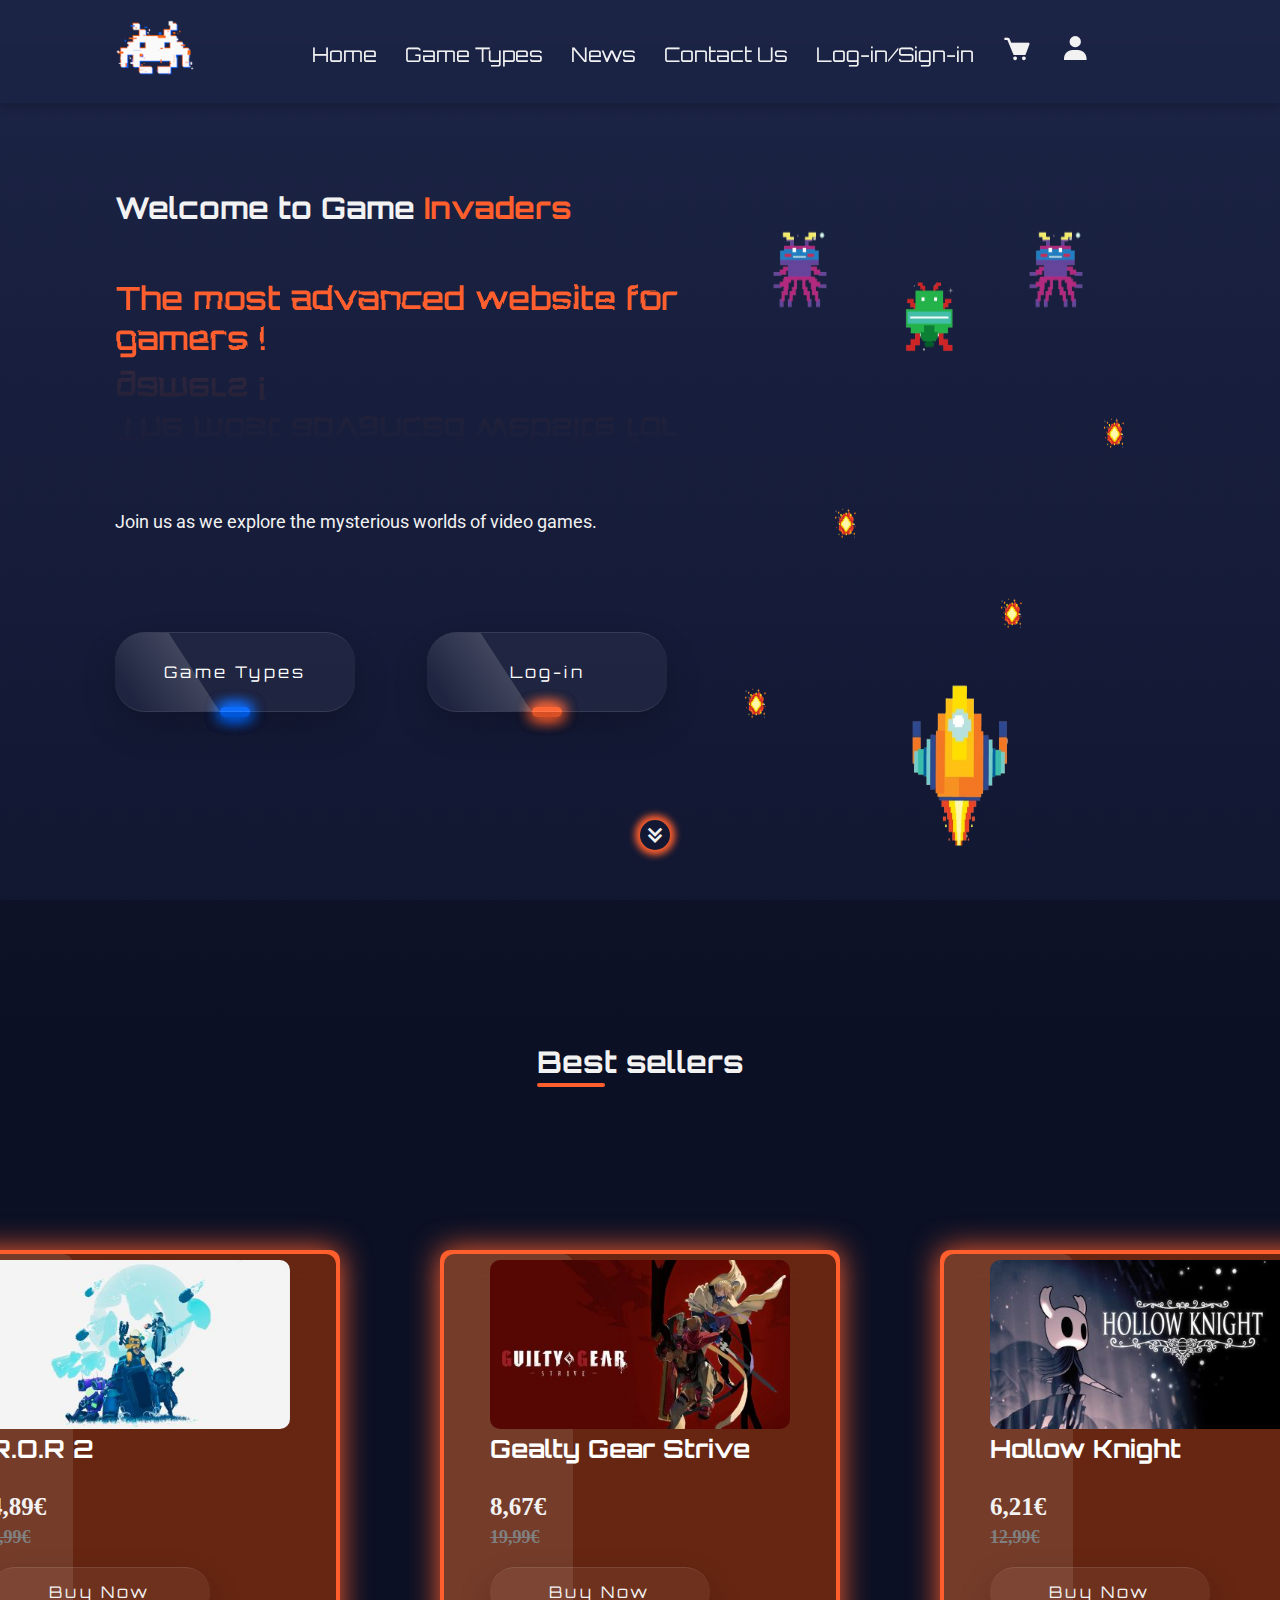
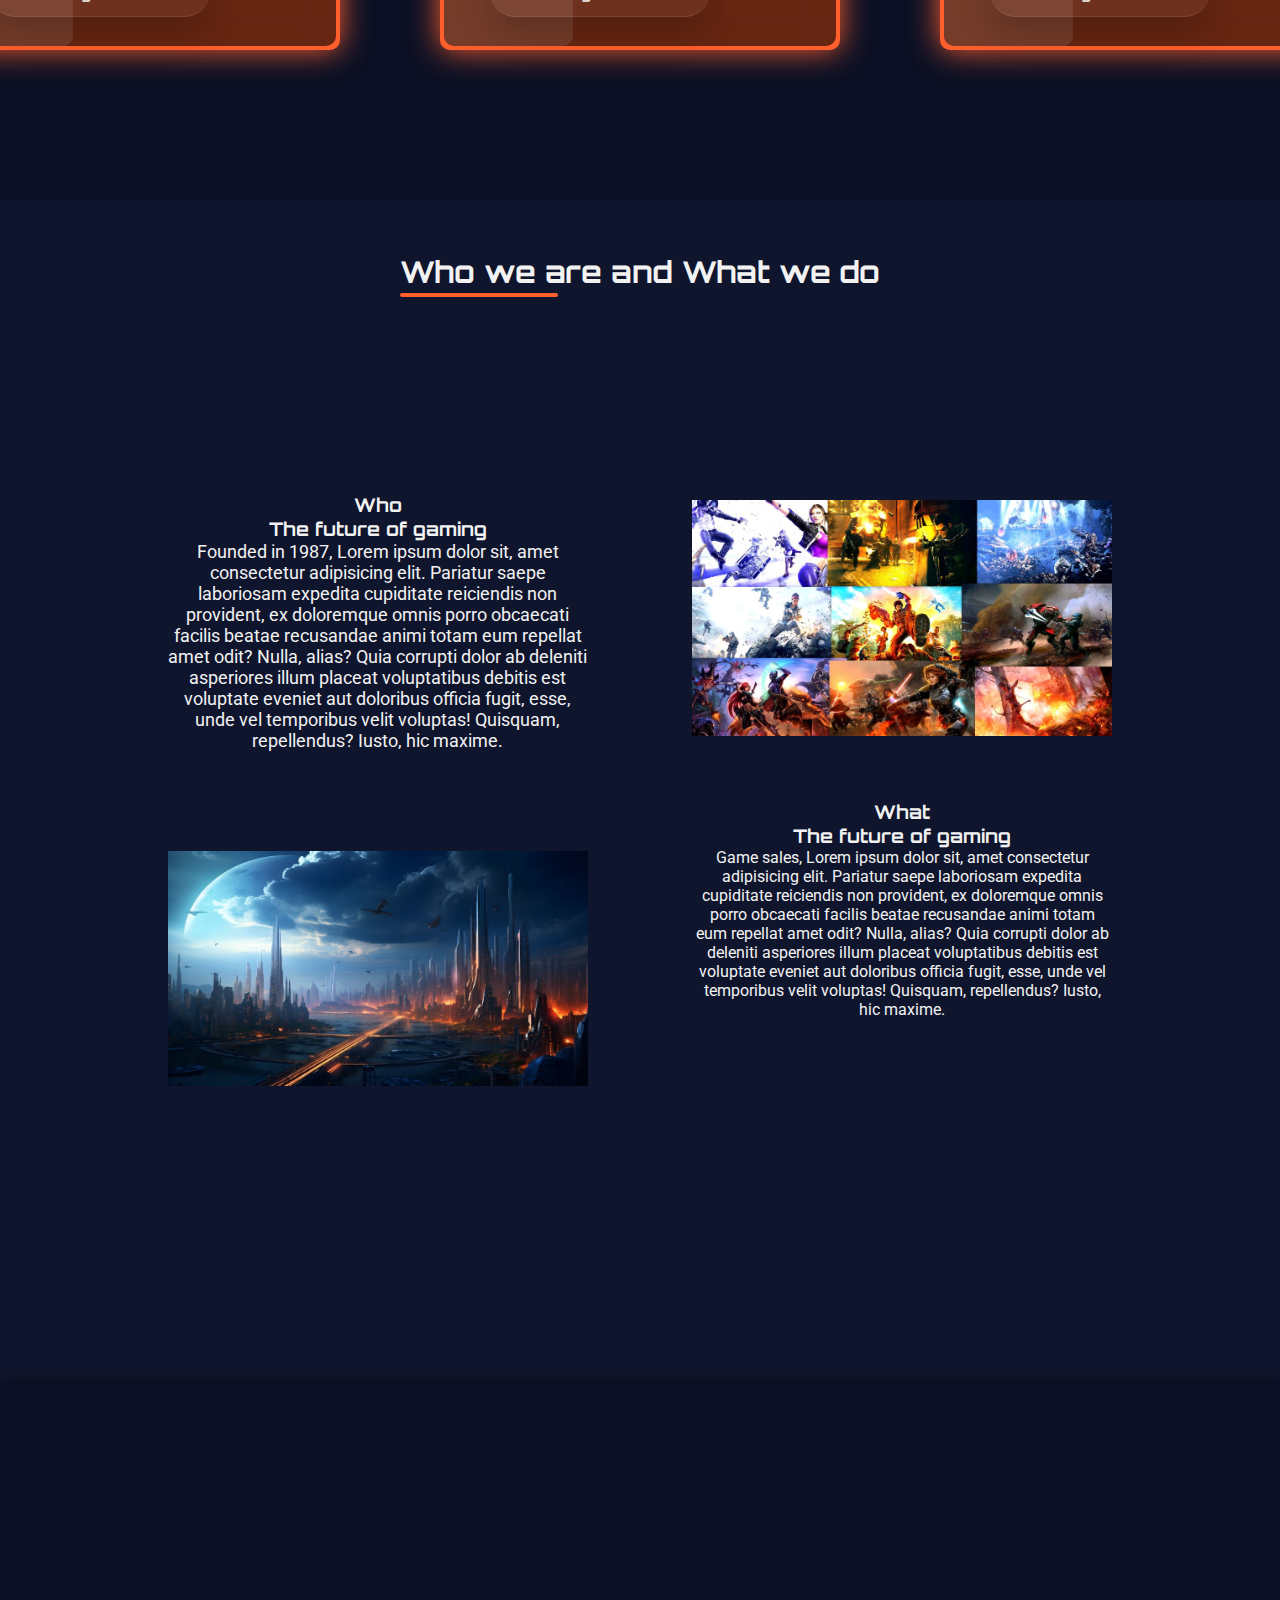
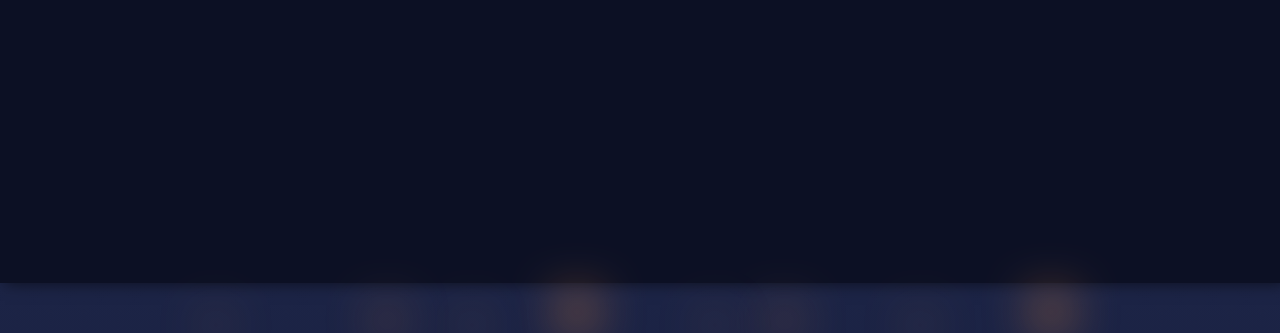
==== site/index.html @ ebffb06f "Merge pull request #11 from Starloulouwars/dev-quali" ====
<!DOCTYPE html>
<html lang="en">

<head>
    <meta charset="UTF-8">
    <meta name="viewport" content="width=device-width, initial-scale=1.0">
    <!-- ICONS -->
    <link href='https://unpkg.com/boxicons@2.1.4/css/boxicons.min.css' rel='stylesheet'>
    <!-- CSS -->
    <link rel="stylesheet" href="CSS/style.css">
    <title>Game Invaders | Home</title>
</head>

<body>
    <!-- HEADER -->
    <header>
        <a href="#" class="logo"><img src="CSS/Images/Index/Logo_GameInvaders-sm.png" alt=""></a>

        <nav class="navbar">
            <div class="nav-links" id="navLinks">
                <i class="bx bx-x" onclick="HideMenu()"></i>
                <ul>
                    <li><a href="index.html">Home</a></li>
                    <li><a href="gametype.html">Game Types</a></li>
                    <li><a href="#">News</a></li>
                    <li><a href="#">Contact Us</a></li>
                    <li><a href="#">Log-in/Sign-in</a></li>
                    <li><i class='bx bxs-cart'></i></li>
                    <li><i class='bx bxs-user'></i></li>
                </ul>
            </div>
            <i class='bx bx-menu' onclick="ShowMenu()"></i>
        </nav>
    </header>

    <!------Javascript for MENU------>
    <script>
        var navLinks = document.getElementById("navLinks");

        function ShowMenu() {
            navLinks.style.right = "0";
        }
        function HideMenu() {
            navLinks.style.right = "-200px";
        }
    </script>
    <!-- MAIN -->
    <main>
        <!-- Home -->
        <section class="home">
            <div class="left">
                <h1>Welcome to Game <span>Invaders</span></h1>
                <div class="text-animate">
                    <h2>The most advanced website for gamers !</h2>
                </div>
                <svg>
                    <filter id="fire">
                        <feTurbulence id="turbulence" baseFrequency="0.1 0.1" numOctaves="2" seed="3">
                            <animate attributeName="baseFrequency" dur="20s" values="0.025 0.025;0.03 0.05"
                                repeatCount="indefinite" />
                        </feTurbulence>
                        <feDisplacementMap in="SourceGraphic" scale="3" />
                    </filter>
                </svg>
                <p>Join us as we explore the mysterious worlds of video games.</p>

                <div class="btn-container">
                    <div class="btn"><a href="gametype.html">Game Types</a></div>
                    <div class="btn"><a href="login.html">Log-in</a></div>
                </div>
            </div>

            <div class="right">
                    <img class="Invaders" src="CSS/Images/Dev/MonstreViolet.png" alt="">
                    <img class="Invaders" src="CSS/Images/Dev/MonstreGreen.png" alt="">
                    <img class="Invaders" src="CSS/Images/Dev/MonstreViolet.png" alt="">
                    <img class="Bullets" src="CSS/Images/Dev/BulletsOrange.png" alt="">
                    <img class="Bullets" src="CSS/Images/Dev/BulletsOrange.png" alt="">
                    <img class="Bullets" src="CSS/Images/Dev/BulletsOrange.png" alt="">
                    <img class="Bullets" src="CSS/Images/Dev/BulletsOrange.png" alt="">
                    <img class="SpaceShip" src="CSS/Images/Dev/SpaceShipYellow.png" alt="">
            </div>
            <div class="scroll">
                <a href="#BestSellers" class="scroll-btn"><i class='bx bx-chevrons-down'></i></a>
            </div>
        </section>

        <!-- Trends -->
        <div id="BestSellers"></div>
        <section class="trends">
            <h2>Best sellers</h2>
            <div class="container">
                <!-- 1 box -->
                <div class="box">
                    <span></span>
                    <div class="content">
                        <img src="CSS/Images/Index/sm-ROR2.jpg" alt="Image de promotion du jeu 'Risk of Rain 2'">
                        <h3>R.O.R 2</h3>
                        <ul>
                            <li>4,89€</li>
                            <li>9,99€</li>
                        </ul>
                        <a href="" class="btn">Buy Now</a>
                    </div>
                </div>
                <!-- 2 box -->
                <div class="box">
                    <span></span>
                    <div class="content">
                        <img src="CSS/Images/Index/sm-GGStrive.jpg" alt="Image de promotion du jeu 'Gealty Gear Strive'">
                        <h3>Gealty Gear Strive</h3>
                        <ul>
                            <li>8,67€</li>
                            <li>19,99€</li>
                        </ul>
                        <a href="" class="btn">Buy Now</a>
                    </div>
                </div>
                <!-- 3 box -->
                <div class="box">
                    <span></span>
                    <div class="content">
                        <img src="CSS/Images/Index/sm-HKnight.jpg" alt="Image de promotion du jeu 'Hollow Knight'">
                        <h3>Hollow Knight</h3>
                        <ul>
                            <li>6,21€</li>
                            <li>12,99€</li>
                        </ul>
                        <a href="" class="btn">Buy Now</a>
                    </div>
                </div>
            </div>
        </section>

        <!-- About -->
        <section class="About">
            <h2>Who we are and What we do</h2>
            <div class="left">
                <div class="container">
                    <h3>Who</h3>
                    <h3>The future of gaming</h3>
                    <p>Founded in 1987, Lorem ipsum dolor sit, amet consectetur adipisicing elit. Pariatur saepe
                        laboriosam expedita cupiditate reiciendis non provident, ex doloremque omnis porro obcaecati
                        facilis beatae recusandae animi totam eum repellat amet odit?
                        Nulla, alias? Quia corrupti dolor ab deleniti asperiores illum placeat voluptatibus debitis est
                        voluptate eveniet aut doloribus officia fugit, esse, unde vel temporibus velit voluptas!
                        Quisquam, repellendus? Iusto, hic maxime.</p>
                    <img src="CSS/Images/Index/md-who.jpg" alt="Collage d'images de jeux d'actions">
                </div>
            </div>
            <div class="right">
                <div class="container">
                    <img src="CSS/Images/Index/md-what.jpg" alt="Image d'une ville futuriste">
                    <h3>What</h3>
                    <h3>The future of gaming</h3>
                    <p>Game sales, Lorem ipsum dolor sit, amet consectetur adipisicing elit. Pariatur saepe laboriosam
                        expedita cupiditate reiciendis non provident, ex doloremque omnis porro obcaecati facilis beatae
                        recusandae animi totam eum repellat amet odit?
                        Nulla, alias? Quia corrupti dolor ab deleniti asperiores illum placeat voluptatibus debitis est
                        voluptate eveniet aut doloribus officia fugit, esse, unde vel temporibus velit voluptas!
                        Quisquam, repellendus? Iusto, hic maxime.</p>
                    <img src="" alt="">
                </div>
            </div>
        </section>

    </main>

    <!-- FOOTER -->
    <footer>
        <img class="Bullets" src="CSS/Images/Dev/BulletsOrange.png" alt="">
        <img class="Bullets" src="CSS/Images/Dev/BulletsOrange.png" alt="">
        <img class="Bullets" src="CSS/Images/Dev/BulletsOrange.png" alt="">
        <img class="Bullets" src="CSS/Images/Dev/BulletsOrange.png" alt="">
        <img class="Bullets" src="CSS/Images/Dev/BulletsOrange.png" alt="">
        <img class="Bullets" src="CSS/Images/Dev/BulletsOrange.png" alt="">
        <img class="Bullets" src="CSS/Images/Dev/BulletsOrange.png" alt="">
        <img class="Bullets" src="CSS/Images/Dev/BulletsOrange.png" alt="">
    </footer>

</body>

</html>
---- site/CSS/style.css ----
/* FONT */
/* Orbitron (h1, h2, ...) */
@import url('https://fonts.googleapis.com/css2?family=Orbitron:wght@400;500;600;700;800;900&display=swap');
/* Roboto (used for the rest of text) */
@import url('https://fonts.googleapis.com/css2?family=Roboto:wght@100;300;400;500;700;900&display=swap');

/* ROOT */
:root {
    /* Color Definitions */
    --color-background: linear-gradient(#1c2446, #10152e 30%);
    --color-black: #222222;
    --color-white: #F2F2F2;
    --color-gray: #808080;
    --color-orange: #ff5f2d;
    --color-blue: #0066ff;
    /*#4A5DBF*/
    --color-purple: #7a6ff0;
    /*17caac*/
    /* Font-size Definitions */
    --font-size-logo: 30px;
    --font-size-menu: 20px;
    --font-size-h1: 30px;
    --font-size-h2: 25px;
    --font-size-text: 18px;
}

/* SET UP CONSTANTS */
* {
    margin: 0;
    padding: 0;
    box-sizing: border-box;
    text-decoration: none;
    scroll-behavior: smooth;
}

p {
    font-family: 'Roboto', sans-serif;
}

h1,
h2,
h3,
h4,
h5,
h6,
a {
    font-family: 'Orbitron', sans-serif;
}

/* BODY */
body {
    background: var(--color-background);
    color: var(--color-white);
}

/* HEADER */
header {
    position: fixed;
    display: flex;
    justify-content: space-between;
    align-items: center;
    top: 0;
    left: 0;
    width: 100%;
    padding: .5rem 9%;
    background: transparent;
    box-shadow: 0 5px 7px rgba(0, 0, 0, 0.15);
    backdrop-filter: blur(15px);
    z-index: 100;
}

.logo {
    font-size: var(--font-size-logo);
    color: var(--color-white);
}

.logo img {
    width: 80px;
}

.navbar {
    display: flex;
    padding: 2% 6%;
    justify-content: space-between;
    align-items: center;
}

.nav-links {
    flex: 1;
    text-align: right;
}

.nav-links ul li {
    list-style: none;
    display: inline-block;
    padding: 0 12px;
    position: relative;
}

.nav-links ul li a {
    color: var(--color-white);
    text-decoration: none;
    font-size: var(--font-size-menu);
}

.nav-links ul li::after {
    content: '';
    width: 0%;
    height: 2px;
    border-radius: 2px;
    background: var(--color-orange);
    display: block;
    margin: auto;
    transition: 0.2s;
}

.nav-links ul li:hover::after {
    width: 100%;
}

.navbar .bx {
    font-size: var(--font-size-logo);
}

.navbar .bx-menu,
.bx-x {
    display: none;
}

/* MAIN */
/* Section Home */
section {
    min-height: 100vh;
    padding: 10rem 9% 2rem;
}

.home {
    display: flex;
    align-items: center;
    padding: 0 9%;
}

.home .scroll {
    position: absolute;
    bottom: 5rem;
    right: 50%;
}

.home .scroll .scroll-btn .bx {
    position: absolute;
    margin: auto;
    color: var(--color-white);
    font-size: var(--font-size-logo);
    animation: chevron 1.5s infinite ease-in-out;
    border-radius: 5rem;
    box-shadow: 0px 0px 7px 5px var(--color-orange);

}

@keyframes chevron {
    0% {
        transform: translateY(0);
        box-shadow: 0px 0px 7px 5px var(--color-orange);
    }

    50% {
        transform: translateY(-5px);
        box-shadow: 0px 0px 7px 5px var(--color-orange);
    }

    60% {
        transform: translateY(5px);
        box-shadow: 0px 0px 7px 5px var(--color-orange);
    }

    70% {
        transform: translateY(-2px);
        box-shadow: 0px 0px 7px 5px var(--color-blue);
    }

    80% {
        transform: translateY(5px);
        box-shadow: 0px 0px 7px 5px var(--color-blue);
    }

    70% {
        transform: translateY(0);
        box-shadow: 0px 0px 7px 5px var(--color-orange);
    }
}

/* Left */
.left {
    max-width: 50%;
}

.left h1 {
    font-size: var(--font-size-h1);
    font-weight: 700;
    line-height: 1.3;
}

.left h1 span {
    color: var(--color-orange);
}

.left .text-animate {
    position: relative;
    width: 2rem;
    filter: url(#fire);
}

.left .text-animate h2 {
    margin-top: 50px;
    position: relative;
    width: 600px;
    color: var(--color-orange);
    font-weight: 600;
    font-size: 2rem;
    -webkit-box-reflect: below 12px linear-gradient(transparent, rgba(0, 0, 0, 0.103));
    text-shadow: 0 0 10px var(--color-orange),
        0 0 40px var(--color-background);
}

.left p {
    font-size: var(--font-size-text);
    margin-bottom: 100px;
}

.btn-container {
    position: relative;
    display: flex;
    justify-content: space-between;
    width: 34.5rem;
    height: 5rem;
}

.btn-container .btn {
    position: relative;
    display: inline-flex;
    justify-content: center;
    align-items: center;
    width: 15rem;
    height: 100%;
}

.btn-container .btn a {
    position: absolute;
    top: 0;
    left: 0;
    width: 100%;
    height: 100%;
    display: flex;
    justify-content: center;
    align-items: center;
    background: rgba(255, 255, 255, 0.05);
    box-shadow: 0 15px 35px rgba(0, 0, 0, 0.2);
    border-top: 1px solid rgba(255, 255, 255, 0.1);
    border-bottom: 1px solid rgba(255, 255, 255, 0.1);
    border-radius: 30px;
    color: white;
    font-weight: 400;
    letter-spacing: .2rem;
    text-decoration: none;
    overflow: hidden;
    transition: .3s;
    z-index: 1;
}

.btn-container .btn a::before {
    content: '';
    position: absolute;
    top: 0;
    left: 0;
    width: 33%;
    height: 100%;
    background: linear-gradient(to left, rgba(255, 255, 255, 0.15), transparent);
    transform: skewX(33deg) translateX(0);
    transition: 0.3s;
}

.btn-container .btn:hover a::before {
    transform: skewX(45deg) translateX(190%);
}

.btn-container .btn::before {
    content: '';
    position: absolute;
    left: 50%;
    transform: translateX(-50%);
    bottom: -5px;
    width: 30px;
    height: 10px;
    border-radius: 10px;
    transition: .3s;
    transition-delay: 0s;
}

.btn-container .btn:hover::before {
    bottom: 0;
    height: 100%;
    width: 100%;
    border-radius: 30px;
    transition-delay: .1s;
}

.btn-container .btn:hover::after {
    top: 0;
    height: 50%;
    width: 80%;
    border-radius: 30px;
}

.btn-container .btn:nth-child(1)::before,
.btn-container .btn:nth-child(1)::after {
    background: var(--color-blue);
    box-shadow: 0 0 15px var(--color-blue),
        0 0 15px var(--color-blue),
        0 0 15px var(--color-blue),
        0 0 15px var(--color-blue);
}

.btn-container .btn:nth-child(2)::before,
.btn-container .btn:nth-child(2)::after {
    background: var(--color-orange);
    box-shadow: 0 0 15px var(--color-orange),
        0 0 15px var(--color-orange),
        0 0 15px var(--color-orange),
        0 0 15px var(--color-orange);
}

/* Right */
.right {
    max-width: 50%;
}

.right .SpaceShip {
    position: absolute;
    right: 20%;
    bottom: 5%;
    width: 10%;
    height: 25%;
}

.right:hover .SpaceShip {
    animation: SpaceShip 6s infinite ease;
}

@keyframes SpaceShip {
    0% {
        transform: translateX(0);
    }

    33% {
        transform: translateX(-150px);
    }

    70% {
        transform: translateX(150px);
    }

    100% {
        transform: translateX(0px);
    }
}

.right .Invaders {
    position: absolute;
    right: 13%;
    bottom: 65%;
    width: 5%;
    height: 10%;
}

.right .Invaders:nth-child(1) {
    right: 35%;
}

.right .Invaders:nth-child(2) {
    right: 25%;
    top: 30%;
}

.right .Invaders:nth-child(3) {
    right: 15%;
}

.right:hover .Invaders:nth-child(1) {
    animation: Invaders1 4s infinite ease-in-out;
}

.right:hover .Invaders:nth-child(2) {
    animation: Invaders2 3s infinite ease-in-out;
}

.right:hover .Invaders:nth-child(3) {
    animation: Invaders3 5s infinite ease-in-out;
}

@keyframes Invaders1 {
    0% {
        transform: translateY(0);
    }

    50% {
        transform: translateY(-50px);
    }

    100% {
        transform: translateY(0);
    }
}

@keyframes Invaders2 {
    0% {
        transform: translateY(0);
    }

    50% {
        transform: translateY(-60px);
    }

    100% {
        transform: translateY(0);
    }
}

@keyframes Invaders3 {
    0% {
        transform: translateY(0);
    }

    50% {
        transform: translateY(-50px);
    }

    100% {
        transform: translateY(0);
    }
}

.right .Bullets {
    position: absolute;
    width: 2%;
    height: 4%;
}

.right .Bullets:nth-child(4) {
    right: 12%;
    bottom: 50%;
}

.right .Bullets:nth-child(5) {
    right: 20%;
    bottom: 30%;
}

.right .Bullets:nth-child(6) {
    right: 33%;
    bottom: 40%;
}

.right .Bullets:nth-child(7) {
    right: 40%;
    bottom: 20%;
}

.right:hover .Bullets:nth-child(4) {
    animation: Bullets1 2s infinite linear;
}

.right:hover .Bullets:nth-child(5) {
    animation: Bullets2 3s infinite linear;
}

.right:hover .Bullets:nth-child(6) {
    animation: Bullets3 4s infinite linear;
}

.right:hover .Bullets:nth-child(7) {
    animation: Bullets4 2s infinite linear;
}


@keyframes Bullets1 {
    0% {
        transform: translateY(0);
    }

    100% {
        transform: translateY(-400px);
    }
}

@keyframes Bullets2 {
    0% {
        transform: translateY(0);
    }

    100% {
        transform: translateY(-700px);
    }
}

@keyframes Bullets3 {
    0% {
        transform: translateY(0);
    }

    100% {
        transform: translateY(-550px);
    }
}

@keyframes Bullets4 {
    0% {
        transform: translateY(0);
    }

    100% {
        transform: translateY(-700px);
    }
}

/* Section Trends */
.trends {
    padding: 0 9%;
    display: flex;
    align-items: center;
    justify-content: center;
    background-color: rgba(0, 0, 0, 0.2);
    min-height: 100vh;
}

.trends h2 {
    position: absolute;
    bottom: -180px;
    font-size: var(--font-size-h1);
}

.trends h2::before {
    content: '';
    position: absolute;
    margin-top: 40px;
    background-color: var(--color-orange);
    border-radius: 10px;
    height: 4px;
    width: 33%;
}

.trends .container {
    position: relative;
    display: flex;
    justify-content: center;
    margin-top: 200px;
}

.trends .container .box {
    position: relative;
    display: flex;
    justify-content: center;
    align-items: center;
    height: 400px;
    padding: 0 50px;
    margin: 0 50px;
    color: white;
    border-radius: 10px;
}

.trends .container .box::before {
    content: '';
    position: absolute;
    top: 0;
    left: 0;
    width: 100%;
    height: 100%;
    border-radius: 10px;
    background: var(--color-orange);
}

.trends .container .box::after {
    content: '';
    position: absolute;
    top: 0;
    left: 0;
    width: 100%;
    height: 100%;
    border-radius: 10px;
    background: var(--color-orange);
    filter: blur(15px);
}

.trends .container .box span {
    position: absolute;
    top: 4px;
    left: 4px;
    right: 4px;
    bottom: 4px;
    border-radius: 10px;
    background: rgba(0, 0, 0, 0.6);
    z-index: 2;
}

.trends .container .box span::before {
    content: '';
    position: absolute;
    top: 0;
    left: 0;
    width: 33%;
    height: 100%;
    border-radius: 10px;
    background: rgba(255, 255, 255, 0.1);
    pointer-events: none;
}

.trends .container .box .content {
    height: 100%;
    position: relative;
    z-index: 10;
}

.trends .container .box .content img {
    margin-top: 10px;
    width: 300px;
    border-radius: 10px;
}

.trends .container .box .content h3 {
    font-size: var(--font-size-h2);
    color: white;
    margin-bottom: 10px;
}

.trends .container .box .content ul {
    margin-top: 33px;
    margin-bottom: 50px;
}

.trends .container .box .content ul li {
    font-size: var(--font-size-h2);
    color: var(--color-white);
    font-weight: 800;
    margin-bottom: 10px;
    line-height: 20px;
    list-style: none;
}

.trends .container .box .content ul li:nth-child(2) {
    color: var(--color-gray);
    text-decoration: line-through;
    font-size: var(--font-size-text);
}

.trends .container .box .content a {
    position: absolute;
    bottom: 33px;
    display: flex;
    align-items: center;
    justify-content: center;
    height: 50px;
    width: 220px;
    background: rgba(255, 255, 255, 0.05);
    box-shadow: 0 15px 35px rgba(0, 0, 0, 0.2);
    border-top: 1px solid rgba(255, 255, 255, 0.1);
    border-bottom: 1px solid rgba(255, 255, 255, 0.1);
    border-radius: 30px;
    color: var(--color-white);
    font-weight: 400;
    letter-spacing: .2rem;
    text-decoration: none;
    transition: .3s;
    z-index: 1;
}

.trends .container .box .content a:hover {
    background: var(--color-blue);
    box-shadow: 0 15px 35px rgba(0, 0, 0, 0.2);
    border-top: 1px solid rgba(255, 255, 255, 0);
    border-bottom: 1px solid rgba(255, 255, 255, 0);
    color: white;
}

/* Section About */
.About {
    padding: 0 9%;
    display: flex;
    align-items: center;
    justify-content: center;
    min-height: 100vh;
}

.About h2 {
    position: absolute;
    bottom: -110%;
    font-size: var(--font-size-h1);

}

.About h2::before {
    content: '';
    position: absolute;
    margin-top: 40px;
    background-color: var(--color-orange);
    border-radius: 10px;
    height: 4px;
    width: 33%;
}

.About .left {
    max-width: 50%;
    text-align: center;
}

.About .left .container {
    margin: auto;
    width: 80%;
}

.About .left .container img {
    width: 100%;
}

.About .right {
    max-width: 50%;
    text-align: center;
}

.About .right .container {
    margin: auto;
    width: 80%;
}

.About .right .container img {
    width: 100%;
    margin-top: 300px;
    margin-bottom: 60px;
}

/*  ==============================================================================================================
    ==============================================================================================================
    ==============================================================================================================
*/
/* Contact Us */
/* Login */
/* Création du fond d'écran */
.login {
    display: flex;
    justify-content: center;
    align-items: center;
    min-height: 100vh;
    background: var(--color-background);
    z-index: 0;
}

.login .color {
    filter: blur(10px);
    position: fixed;
}

.login .color:nth-child(1) {
    top: -350px;
    width: 600px;
    height: 600px;
    background: var(--color-orange);
}

.login .color:nth-child(2) {
    bottom: -150px;
    left: 100px;
    width: 500px;
    height: 500px;
    background: var(--color-orange);
}

.login .color:nth-child(3) {
    bottom: 200px;
    right: 100px;
    width: 300px;
    height: 300px;
    background: var(--color-blue);
}

/*Création de la boite qui contient le formulaire*/
.login .box {
    position: relative;
    z-index: 2;
}

.login .container {
    position: relative;
    width: 400px;
    min-height: 400px;
    background: rgba(255, 255, 255, .05);
    border-radius: 10px;
    display: flex;
    justify-content: center;
    align-items: center;
    backdrop-filter: blur(20px);
    box-shadow: 0 25px 45px rgba(0, 0, 0, 0.1);
    border: 1px solid rgba(255, 255, 255, 0.5);
    border-right: 1px solid 50% rgba(255, 255, 255, 0.2);
    border-left: 1px solid 50% rgba(255, 255, 255, 0.2);
    border-bottom: 2px solid rgba(255, 255, 255, 0.2);
}

/*Création du formulaire LOGIN*/
.login .log {
    position: relative;
    width: 100%;
    height: 100%;
    padding: 40px;
}

.login .log h2 {
    color: white;
    font-size: 30px;
    margin-bottom: 40px;
    letter-spacing: 1px;
}

.login .log h2::before {
    content: '';
    position: absolute;
    margin-top: 40px;
    background-color: var(--color-orange);
    height: 4px;
    width: 50px;
}

.login .log .inputBox {
    width: 100%;
    margin-top: 20px;
}

.login .log .inputBox input {
    width: 100%;
    border: none;
    outline: none;
    padding: 10px 20px;
    border-radius: 35px;
    color: white;
    background-color: rgba(255, 255, 255, 0.3);
    border: 1px solid rgba(255, 255, 255, 0.5);
    border-right: 1px solid 50% rgba(255, 255, 255, 0.2);
    border-left: 1px solid 50% rgba(255, 255, 255, 0.2);
    border-bottom: 1px solid rgba(255, 255, 255, 0.2);
}

.login .log .inputBox input::placeholder {
    color: white;
}

.login .log .inputBox:nth-child(3) input {
    width: 50%;
    margin-left: 20%;
    font-weight: bold;
    margin-bottom: 20px;
    font-size: 16px;
    cursor: pointer;
    transition: .2s;
}

.login .log .inputBox:nth-child(3) input:hover {
    border: 1px solid rgb(0, 200, 100);
    background-color: rgb(0, 200, 100);
    box-shadow: 0 0 5px rgb(0, 200, 50),
        0 0 10px rgb(0, 65, 102)
}

.login .log .forget {
    padding-top: 10px;
    font-size: 14px;
    color: rgba(255, 255, 255, 0.7);
}

.login .log .forget a {
    text-decoration: underline;
    color: var(--color-orange);
    font-weight: bold;
    transition: .2s;
}

.login .log .forget a:hover {
    color: rgb(0, 200, 100);
}

/*Création du formulaire SIGN IN*/
.sign {
    position: relative;
    width: 100%;
    height: 100%;
    padding: 40px;
}

.sign h2 {
    color: white;
    font-size: 30px;
    margin-bottom: 40px;
    letter-spacing: 1px;
}

.sign h2::before {
    content: '';
    position: absolute;
    margin-top: 40px;
    background-color: var(--color-orange);
    height: 4px;
    width: 50px;
}

.sign h3 {
    color: rgb(255, 255, 255);
    font-size: 30px;
    margin-bottom: 40px;
    letter-spacing: 1px;
}

.sign h3::before {
    content: '';
    position: absolute;
    margin-top: 40px;
    background-color: var(--color-orange);
    height: 4px;
    width: 50px;
}

.sign .inputBox {
    width: 100%;
    margin-top: 20px;
}

.sign .inputBox input {
    width: 100%;
    border: none;
    outline: none;
    padding: 10px 20px;
    border-radius: 35px;
    color: white;
    background-color: rgba(255, 255, 255, 0.3);
    border: 1px solid rgba(255, 255, 255, 0.5);
    border-right: 1px solid 50% rgba(255, 255, 255, 0.2);
    border-left: 1px solid 50% rgba(255, 255, 255, 0.2);
    border-bottom: 1px solid rgba(255, 255, 255, 0.2);
}

.sign .inputBox input::placeholder {
    color: white;
}

.sign .inputBox:nth-child(3) input {
    margin-bottom: 40px;
}

.sign .inputBox:nth-child(7) input {
    width: 50%;
    margin-left: 20%;
    font-weight: bold;
    margin-bottom: 20px;
    font-size: 16px;
    cursor: pointer;
    transition: 0.2s;
}

.sign .inputBox:nth-child(7) input:hover {
    border: 1px solid rgb(0, 200, 200);
    background-color: rgb(0, 200, 100);
    box-shadow: 0 0 5px rgb(0, 200, 50),
        0 0 10px rgb(0, 65, 102)
}

.sign .forget {
    padding-top: 10px;
    font-size: 14px;
    color: rgba(0, 0, 0, 0.7);
}

.sign .forget a {
    text-decoration: underline;
    color: white;
    font-weight: bold;
    transition: 0.2s;
}

.sign .forget a:hover {
    color: black;
}

.sign .checkBox p {
    padding-top: 10px;
    font-size: 14px;
    color: rgba(255, 255, 255, 0.7);
}

.sign .checkBox p input {
    margin-right: 10px;
}

/*Animations*/
.flottant-1 {
    position: absolute;
}

.flottant-1 .cube:nth-child(1) {
    position: relative;
    width: 100px;
    height: 100px;
    bottom: 130px;
    left: 250px;
    background: rgba(255, 255, 255, 0.1);
    border-radius: 10px;
    backdrop-filter: blur(10px);
    box-shadow: 0 25px 45px rgba(0, 0, 0, 0.1);
    border: 1px solid rgba(255, 255, 255, 0.5);
    border-right: 1px solid 50% rgba(255, 255, 255, 0.2);
    border-left: 1px solid 50% rgba(255, 255, 255, 0.2);
    border-bottom: 1px solid rgba(255, 255, 255, 0.2);
    animation: cube1 5s ease-in-out infinite;
    z-index: 3;
}

.flottant-1 .cube:nth-child(2) {
    position: relative;
    width: 200px;
    height: 200px;
    top: 100px;
    right: 200px;
    background: rgba(255, 255, 255, 0.1);
    border-radius: 10px;
    backdrop-filter: blur(10px);
    box-shadow: 0 25px 45px rgba(0, 0, 0, 0.1);
    border: 1px solid rgba(255, 255, 255, 0.5);
    border-right: 1px solid 50% rgba(255, 255, 255, 0.2);
    border-left: 1px solid 50% rgba(255, 255, 255, 0.2);
    border-bottom: 1px solid rgba(255, 255, 255, 0.2);
    animation: cube2 10s ease-in-out infinite;
    z-index: 1;
}

@keyframes cube1 {
    0% {
        transform: translateY(0px);
    }

    50% {
        transform: translateY(20px);
    }

    100% {
        transform: translateY(0px);
    }
}

@keyframes cube2 {
    0% {
        transform: translateY(0px);
    }

    50% {
        transform: translateY(100px);
    }

    100% {
        transform: translateY(0px);
    }
}

.flottant-2 {
    position: absolute;
}

.flottant-2 .cube:nth-child(1) {
    position: relative;
    width: 100px;
    height: 100px;
    bottom: 250px;
    left: 250px;
    background: rgba(255, 255, 255, 0.1);
    border-radius: 10px;
    backdrop-filter: blur(5px);
    box-shadow: 0 25px 45px rgba(0, 0, 0, 0.1);
    border: 1px solid rgba(255, 255, 255, 0.5);
    border-right: 1px solid 50% rgba(255, 255, 255, 0.2);
    border-left: 1px solid 50% rgba(255, 255, 255, 0.2);
    border-bottom: 1px solid rgba(255, 255, 255, 0.2);
    animation: cube3 5s ease-in-out infinite;
    z-index: 3;
}

.flottant-2 .cube:nth-child(2) {
    position: relative;
    width: 200px;
    height: 200px;
    top: 225px;
    right: 200px;
    background: rgba(255, 255, 255, 0.1);
    border-radius: 10px;
    backdrop-filter: blur(5px);
    box-shadow: 0 25px 45px rgba(0, 0, 0, 0.1);
    border: 1px solid rgba(255, 255, 255, 0.5);
    border-right: 1px solid 50% rgba(255, 255, 255, 0.2);
    border-left: 1px solid 50% rgba(255, 255, 255, 0.2);
    border-bottom: 1px solid rgba(255, 255, 255, 0.2);
    animation: cube4 8s ease-in-out infinite;
    z-index: 1;
    overflow: hidden;
}

@keyframes cube3 {
    0% {
        transform: translateY(0px);
    }

    50% {
        transform: translateY(50px);
    }

    100% {
        transform: translateY(0px);
    }
}

@keyframes cube4 {
    0% {
        transform: translateY(0px);
        overflow: hidden;
    }

    50% {
        transform: translateY(100px);
        overflow: hidden;
    }

    100% {
        transform: translateY(0px);
        overflow: hidden;
    }
}

/*Icons*/
.bx-left-arrow {
    position: relative;
    color: var(--color-white);
    display: flex;
    align-items: center;
    justify-content: center;
    padding: 35%;
    font-size: var(--font-size-logo);
    font-weight: 900;
}

.flottant-2 .cube:nth-child(1):hover {
    box-shadow: 0 12px 22px rgba(0, 0, 0, 0.5);
    transition: 0.5s;
}



/* FOOTER */
footer {
    position: relative;
    display: flex;
    justify-content: space-between;
    align-items: center;
    width: 100%;
    height: 500px;
    background: rgba(0, 0, 0, 0.2);
    box-shadow: 5px 0px 15px rgba(0, 0, 0, 0.6);
    backdrop-filter: blur(10px);
    z-index: 100;
}

footer .Bullets {
    position: absolute;
    z-index: 50;
    overflow: hidden;
    filter: blur(25px);
}

footer .Bullets:nth-child(1) {
    width: 50px;
    left: 80%;
    bottom: -50px;
    animation: BulletsFooter1 3s linear infinite;
}

@keyframes BulletsFooter1 {
    0% {
        transform: translateY(0);
    }

    100% {
        transform: translateY(-500px);
    }
}

footer .Bullets:nth-child(2) {
    width: 20px;
    left: 71%;
    bottom: -50px;
    animation: BulletsFooter2 6s linear infinite;
}

@keyframes BulletsFooter2 {
    0% {
        transform: translateY(0);
    }

    100% {
        transform: translateY(-500px);
    }
}

footer .Bullets:nth-child(3) {
    width: 30px;
    left: 60%;
    bottom: -50px;
    animation: BulletsFooter3 2s linear infinite;
}

@keyframes BulletsFooter3 {
    0% {
        transform: translateY(0);
    }

    100% {
        transform: translateY(-500px);
    }
}

footer .Bullets:nth-child(4) {
    width: 20px;
    left: 55%;
    bottom: -50px;
    animation: BulletsFooter4 8s linear infinite;
}

@keyframes BulletsFooter4 {
    0% {
        transform: translateY(0);
    }

    100% {
        transform: translateY(-500px);
    }
}

footer .Bullets:nth-child(5) {
    width: 50px;
    left: 43%;
    bottom: -50px;
    animation: BulletsFooter5 4s linear infinite;
}

@keyframes BulletsFooter5 {
    0% {
        transform: translateY(0);
    }

    100% {
        transform: translateY(-500px);
    }
}

footer .Bullets:nth-child(6) {
    width: 20px;
    left: 36%;
    bottom: -50px;
    animation: BulletsFooter6 9s linear infinite;
}

@keyframes BulletsFooter6 {
    0% {
        transform: translateY(0);
    }

    100% {
        transform: translateY(-500px);
    }
}

footer .Bullets:nth-child(7) {
    width: 30px;
    left: 29%;
    bottom: -50px;
    animation: BulletsFooter7 3s linear infinite;
}

@keyframes BulletsFooter7 {
    0% {
        transform: translateY(0);
    }

    100% {
        transform: translateY(-500px);
    }
}

footer .Bullets:nth-child(8) {
    width: 20px;
    left: 16%;
    bottom: -50px;
    animation: BulletsFooter8 5s linear infinite;
}

@keyframes BulletsFooter8 {
    0% {
        transform: translateY(0);
    }

    100% {
        transform: translateY(-500px);
    }
}


/* Section Categories */
.Categories {
    padding: 0 4%;
    display: flex;
    align-items: center;
    justify-content: center;
    background-color: rgba(0, 0, 0, 0.2);
    min-height: 100vh;
}

.Categories h2 {
    position: absolute;
    top: 200px;
    font-size: var(--font-size-h1);
}

.Categories h2::before {
    content: '';
    position: absolute;
    margin-top: 40px;
    background-color: var(--color-orange);
    border-radius: 10px;
    height: 4px;
    width: 33%;
}

.Categories .container {
    margin: 400px 0 200px 0;
    display: flex;
    justify-content: center;
    align-items: center;
    flex-wrap: wrap;
    position: relative;
}

.Categories .container .box {
    position: relative;
    display: flex;
    justify-content: center;
    align-items: center;
    height: 253px;
    width: 500px;
    margin: 30px 10px;
    border-radius: 10px;
}

.Categories .container .box:nth-child(1) {
    background-image: url(GameType/Action/BackgroundCombat.jpg);
    background-repeat: no-repeat;
    background-size: contain;
    bottom: 0;
    left: 0;
    right: 0;
}

.Categories .container .box:nth-child(2) {
    background-image: url(GameType/Arcade/BackgroundArcade.jpg);
    background-repeat: no-repeat;
    background-size: contain;
    bottom: 0;
    left: 0;
    right: 0;
}

.Categories .container .box:nth-child(3) {
    background-image: url(GameType/Aventure/BackgroundAventure.jpg);
    background-repeat: no-repeat;
    background-size: contain;
    bottom: 0;
    left: 0;
    right: 0;
}

.Categories .container .box:nth-child(4) {
    background-image: url(GameType/Combat/BackgroundCombat.jpg);
    background-repeat: no-repeat;
    background-size: contain;
}

.Categories .container .box:nth-child(5) {
    background-image: url(GameType/FPS/BackgroundFPS.jpg);
    background-repeat: no-repeat;
    background-size: contain;
}

.Categories .container .box:nth-child(6) {
    background-image: url(GameType/JeuxSolo/BackgroundJeuxSolo.jpg);
    background-repeat: no-repeat;
    background-size: contain;
}

.Categories .container .box:nth-child(7) {
    background-image: url(GameType/RPG/BackgroundRPG.jpg);
    background-repeat: no-repeat;
    background-size: contain;
}

.Categories .container .box:nth-child(8) {
    background-image: url(GameType/Stratégie/BackgroundStrategie.jpg);
    background-repeat: no-repeat;
    background-size: contain;
}

.Categories .container .box:nth-child(9) {
    background-image: url(GameType/VR/BackgroundVR.jpg);
    background-repeat: no-repeat;
    background-size: contain;
}

.Categories .container .box img {
    border-radius: 10px;
    position: absolute;
    bottom: 0;
    right: 50px;
    transition: .3s;
}

.Categories .container .box:nth-child(1) img {
    width: 265px;
}

.Categories .container .box:nth-child(1):hover img {
    width: 275px;
}

.Categories .container .box:nth-child(2) img {
    width: 220px;
}

.Categories .container .box:nth-child(2):hover img {
    width: 230px;
}

.Categories .container .box:nth-child(3) img {
    width: 185px;
}

.Categories .container .box:nth-child(3):hover img {
    width: 195px;
}

.Categories .container .box:nth-child(4) img {
    width: 250px;
}

.Categories .container .box:nth-child(4):hover img {
    width: 260px;
}

.Categories .container .box:nth-child(5) img {
    width: 400px;
}

.Categories .container .box:nth-child(5):hover img {
    width: 410px;
}

.Categories .container .box:nth-child(6) img {
    width: 205px;
}

.Categories .container .box:nth-child(6):hover img {
    width: 215px;
}

.Categories .container .box:nth-child(7) img {
    width: 230px;
}

.Categories .container .box:nth-child(7):hover img {
    width: 240px;
}

.Categories .container .box:nth-child(8) img {
    width: 270px;
}

.Categories .container .box:nth-child(8):hover img {
    width: 280px;
}

.Categories .container .box:nth-child(9) img {
    width: 235px;
}

.Categories .container .box:nth-child(9):hover img {
    width: 245px;
}

.Categories .container .box a {
    display: flex;
    align-items: center;
    justify-content: center;
    height: 50px;
    width: 220px;
    background: rgba(0, 0, 0, 0.5);
    box-shadow: 0 15px 35px rgba(0, 0, 0, 0.2);
    border-top: 1px solid rgba(0, 0, 0, 0.1);
    border-bottom: 1px solid rgba(0, 0, 0, 0.1);
    border-radius: 30px;
    color: var(--color-white);
    font-weight: 400;
    letter-spacing: .2rem;
    text-decoration: none;
    margin-right: 40px;
    transition: .3s;
    z-index: 1;
}

.Categories .container .box a:hover {
    background: var(--color-orange);
    box-shadow: 0 15px 35px rgba(204, 65, 0, 0.2);
    border-top: 1px solid rgba(255, 255, 255, 0);
    border-bottom: 1px solid rgba(255, 255, 255, 0);
    font-weight: 600;
}


/* Section TypeGame */
.TypeGame {
    padding: 0 9%;
    display: flex;
    align-items: center;
    justify-content: center;
    background-color: rgba(0, 0, 0, 0.2);
    min-height: 100vh;
}

.TypeGame h2 {
    position: absolute;
    top: 200px;
    font-size: var(--font-size-h1);
}

.TypeGame h2::before {
    content: '';
    position: absolute;
    margin-top: 40px;
    background-color: var(--color-orange);
    border-radius: 10px;
    height: 4px;
    width: 33%;
}

.TypeGame .container {
    position: relative;
    display: flex;
    justify-content: center;
    flex-wrap: wrap;
    margin-top: 400px;
}

.TypeGame .container .box {
    position: relative;
    display: flex;
    justify-content: center;
    align-items: center;
    height: 400px;
    padding: 0 50px;
    margin: 0 50px;
    color: white;
    border-radius: 10px;
    margin-bottom: 100px;
}

.TypeGame .container .box::before {
    content: '';
    position: absolute;
    top: 0;
    left: 0;
    width: 100%;
    height: 100%;
    border-radius: 10px;
    background: rgba(255, 255, 255, 0.02);
    box-shadow: 0 15px 35px rgba(0, 0, 0, 0.2);
    border-top: 1px solid rgba(255, 255, 255, 0.1);
    border-bottom: 1px solid rgba(255, 255, 255, 0.1);
}

.TypeGame .container .box::after {
    content: '';
    position: absolute;
    top: 0;
    left: 0;
    width: 100%;
    height: 100%;
    border-radius: 10px;
    background: rgba(0, 0, 0, 0.05);
    box-shadow: 0 15px 35px rgba(0, 0, 0, 0.2);
    border-top: 1px solid rgba(255, 255, 255, 0.1);
    border-bottom: 1px solid rgba(255, 255, 255, 0.1);
    filter: blur(15px);
}

.TypeGame .container .box span {
    position: absolute;
    top: 4px;
    left: 4px;
    right: 4px;
    bottom: 4px;
    border-radius: 10px;
    background: rgba(0, 0, 0, 0);
    z-index: 2;
}

.TypeGame .container .box span::before {
    content: '';
    position: absolute;
    top: 0;
    left: 0;
    width: 33%;
    height: 100%;
    border-radius: 10px;
    background: rgba(255, 255, 255, 0.07);
    pointer-events: none;
}

.TypeGame .container .box .content {
    height: 100%;
    position: relative;
    z-index: 10;
}

.TypeGame .container .box .content img {
    margin-top: 10px;
    width: 300px;
    border-radius: 10px;
}

.TypeGame .container .box .content h3 {
    font-size: var(--font-size-h2);
    color: white;
    margin-bottom: 10px;
}

.TypeGame .container .box .content ul {
    margin-top: 33px;
    margin-bottom: 50px;
}

.TypeGame .container .box .content ul li {
    font-size: var(--font-size-h2);
    color: var(--color-white);
    font-weight: 800;
    margin-bottom: 10px;
    line-height: 20px;
    list-style: none;
}

.TypeGame .container .box .content ul li:nth-child(2) {
    color: var(--color-gray);
    text-decoration: line-through;
    font-size: var(--font-size-text);
}

.TypeGame .container .box .content a {
    position: absolute;
    bottom: 33px;
    display: flex;
    align-items: center;
    justify-content: center;
    height: 50px;
    width: 220px;
    background: rgba(255, 255, 255, 0.05);
    box-shadow: 0 15px 35px rgba(0, 0, 0, 0.2);
    border-top: 1px solid rgba(255, 255, 255, 0.1);
    border-bottom: 1px solid rgba(255, 255, 255, 0.1);
    border-radius: 30px;
    color: var(--color-white);
    font-weight: 400;
    letter-spacing: .2rem;
    text-decoration: none;
    transition: .3s;
    z-index: 1;
}

.TypeGame .container .box .content a:hover {
    background: var(--color-orange);
    box-shadow: 0 15px 35px rgba(0, 0, 0, 0.2);
    border-top: 1px solid rgba(255, 255, 255, 0);
    border-bottom: 1px solid rgba(255, 255, 255, 0);
    color: white;
}






@media(max-width: 1100px) {
    .nav-links ul li {
        display: block;
    }

    .nav-links ul li a {
        display: block;
        font-size: var(--font-size-text);
    }

    .nav-links {
        position: absolute;
        background: var(--color-background);
        box-shadow: 0 15px 35px rgba(0, 0, 0, 0.2);
        border-left: 1px solid rgba(255, 255, 255, 0.1);
        border-bottom: 1px solid rgba(255, 255, 255, 0.1);
        height: 100vh;
        width: 200px;
        top: 0;
        right: -200px;
        text-align: left;
        z-index: 2;
        transition: 1s;
    }

    .navbar .bx-menu,
    .bx-x {
        display: block;
        color: var(--color-white);
        margin: 10px;
        font-size: var(--font-size-logo);
        cursor: pointer;
    }

    .nav-links ul {
        padding: 30px;
    }
}
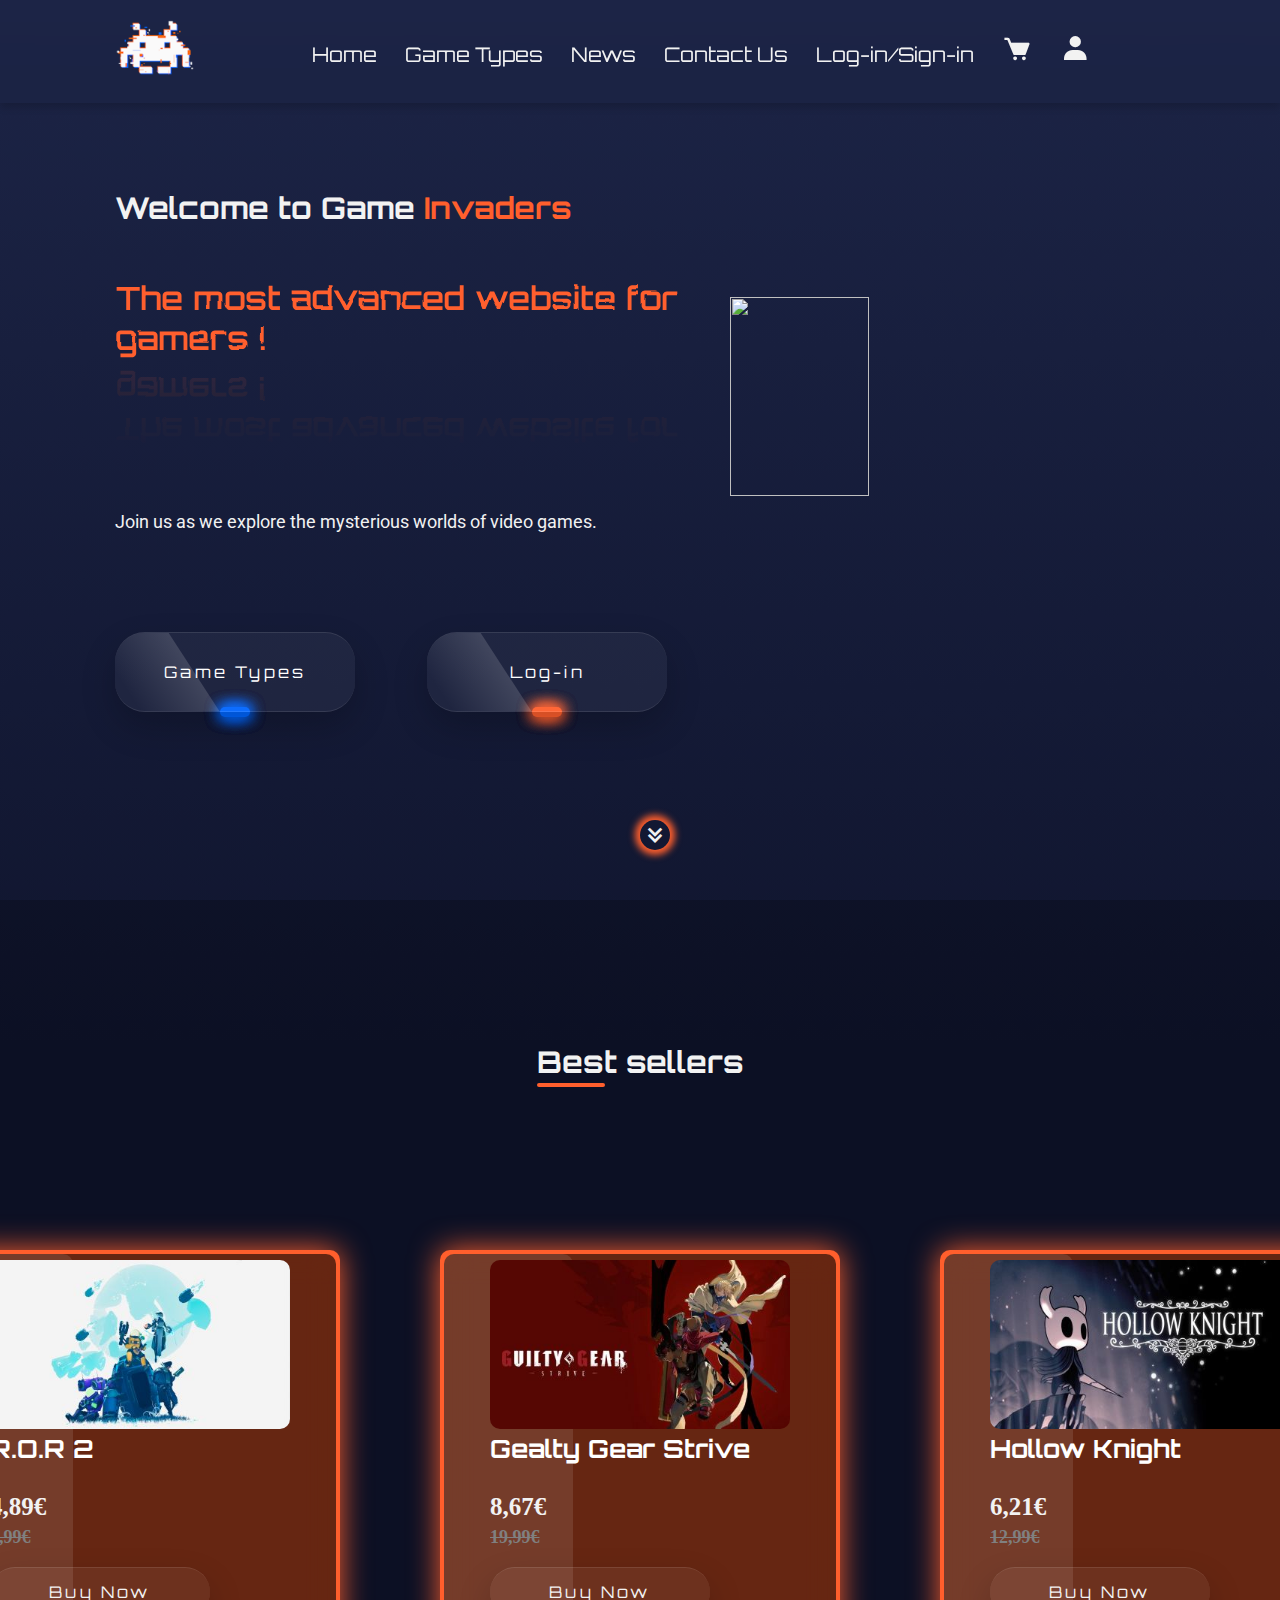
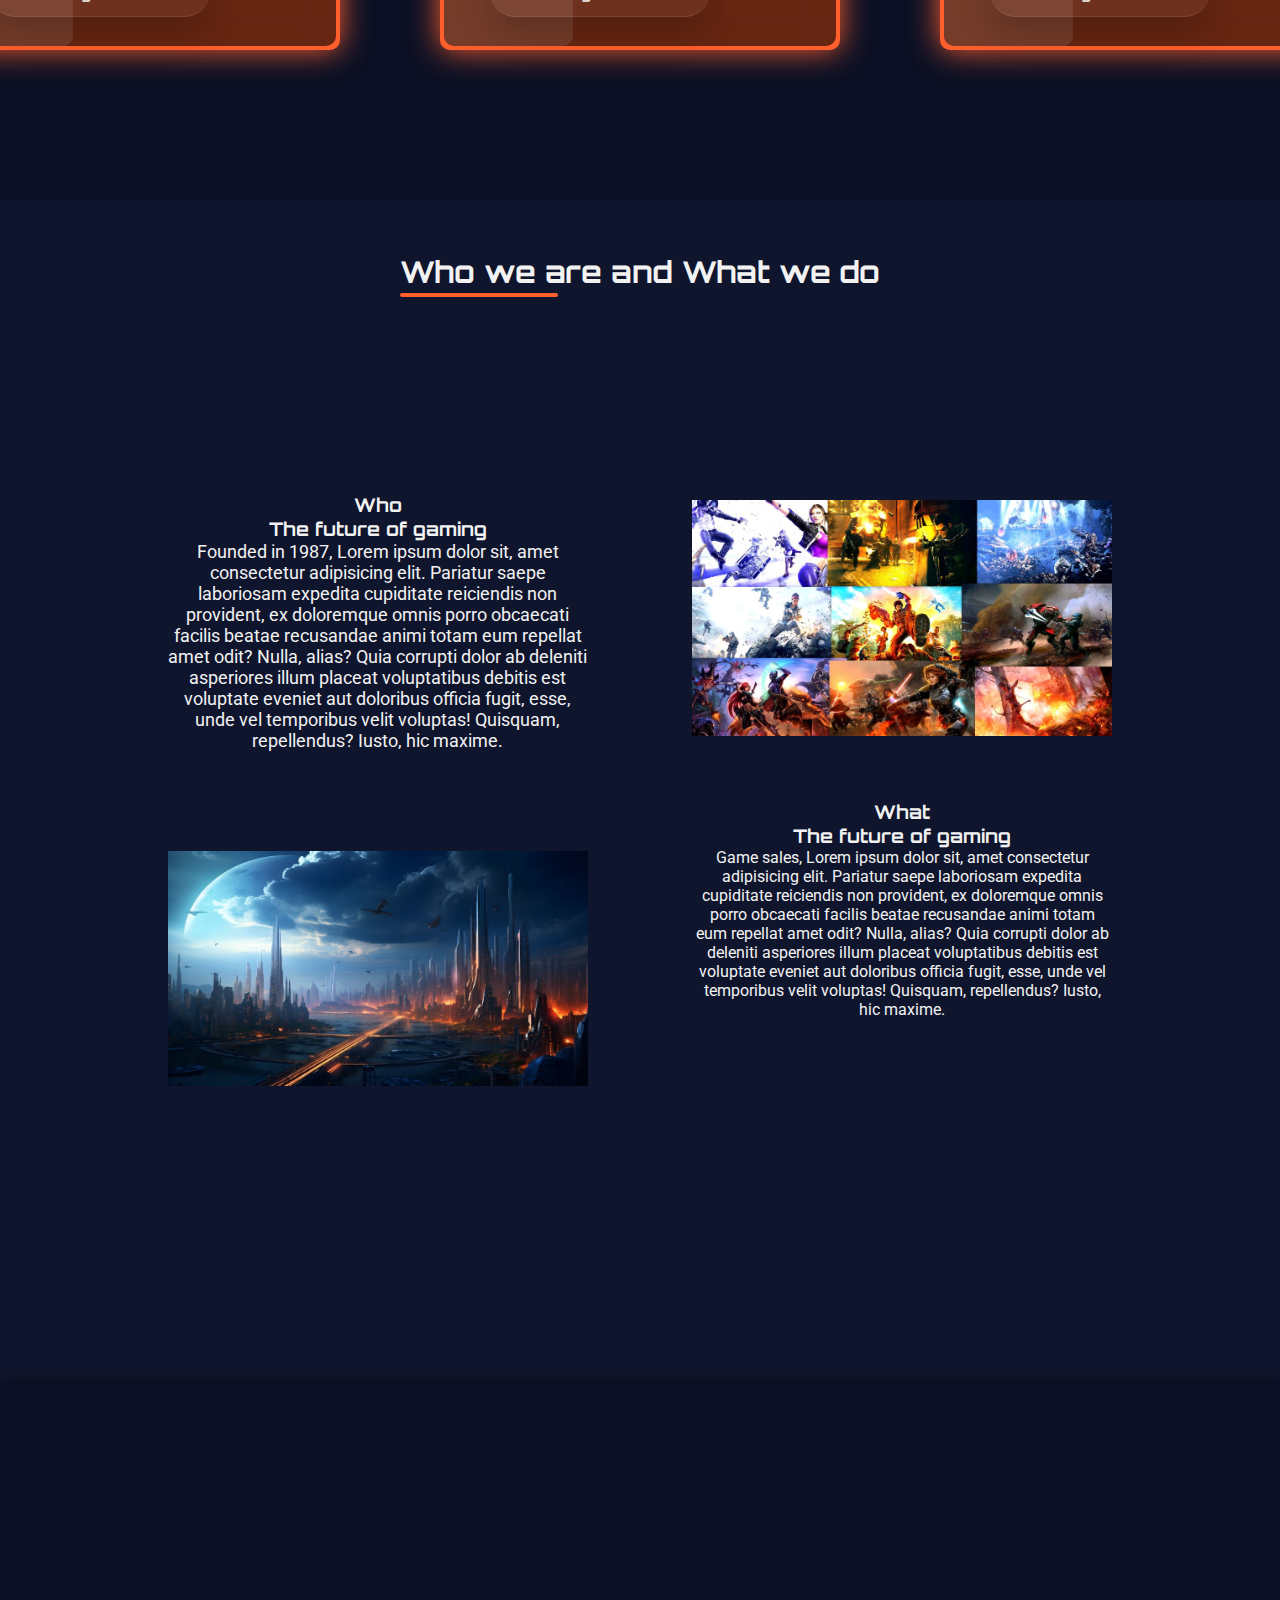
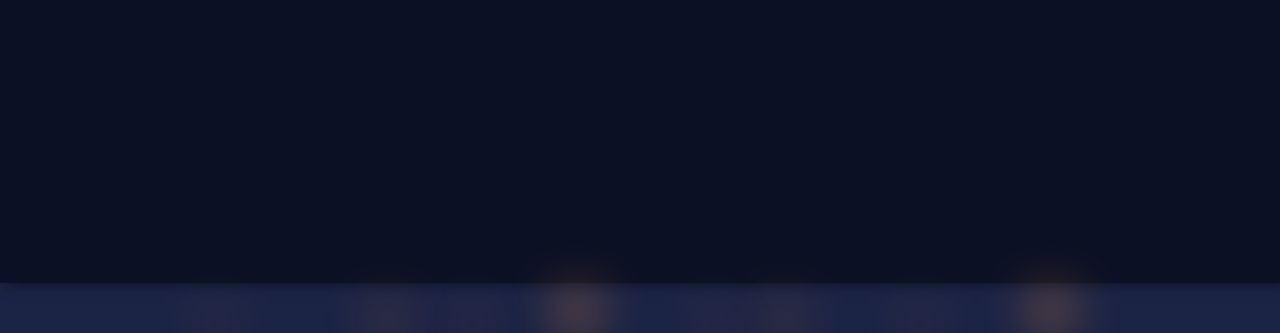
==== commit 381ed35d: "Merge branch 'dev' of https://github.com/Starloulouwars/Game-Invaders into dev" ====
--- a/site/index.html
+++ b/site/index.html
@@ -71,14 +71,7 @@
             </div>
 
             <div class="right">
-                    <img class="Invaders" src="CSS/Images/Dev/MonstreViolet.png" alt="">
-                    <img class="Invaders" src="CSS/Images/Dev/MonstreGreen.png" alt="">
-                    <img class="Invaders" src="CSS/Images/Dev/MonstreViolet.png" alt="">
-                    <img class="Bullets" src="CSS/Images/Dev/BulletsOrange.png" alt="">
-                    <img class="Bullets" src="CSS/Images/Dev/BulletsOrange.png" alt="">
-                    <img class="Bullets" src="CSS/Images/Dev/BulletsOrange.png" alt="">
-                    <img class="Bullets" src="CSS/Images/Dev/BulletsOrange.png" alt="">
-                    <img class="SpaceShip" src="CSS/Images/Dev/SpaceShipYellow.png" alt="">
+                <img class="Gamer" src="CSS/Images/Index/man-headset-playing-video-action-strategy-rpg-game-sitting-computer-online-tournament-championship-l/cybersport_02-removebg-preview.png" alt="">
             </div>
             <div class="scroll">
                 <a href="#BestSellers" class="scroll-btn"><i class='bx bx-chevrons-down'></i></a>
--- a/site/CSS/style.css
+++ b/site/CSS/style.css
@@ -334,192 +334,12 @@
     max-width: 50%;
 }
 
-.right .SpaceShip {
-    position: absolute;
-    right: 20%;
-    bottom: 5%;
-    width: 10%;
-    height: 25%;
-}
-
-.right:hover .SpaceShip {
-    animation: SpaceShip 6s infinite ease;
-}
-
-@keyframes SpaceShip {
-    0% {
-        transform: translateX(0);
-    }
-
-    33% {
-        transform: translateX(-150px);
-    }
-
-    70% {
-        transform: translateX(150px);
-    }
-
-    100% {
-        transform: translateX(0px);
-    }
-}
-
-.right .Invaders {
-    position: absolute;
-    right: 13%;
-    bottom: 65%;
-    width: 5%;
-    height: 10%;
-}
-
-.right .Invaders:nth-child(1) {
-    right: 35%;
-}
-
-.right .Invaders:nth-child(2) {
-    right: 25%;
-    top: 30%;
-}
-
-.right .Invaders:nth-child(3) {
-    right: 15%;
-}
-
-.right:hover .Invaders:nth-child(1) {
-    animation: Invaders1 4s infinite ease-in-out;
-}
-
-.right:hover .Invaders:nth-child(2) {
-    animation: Invaders2 3s infinite ease-in-out;
-}
-
-.right:hover .Invaders:nth-child(3) {
-    animation: Invaders3 5s infinite ease-in-out;
-}
-
-@keyframes Invaders1 {
-    0% {
-        transform: translateY(0);
-    }
-
-    50% {
-        transform: translateY(-50px);
-    }
-
-    100% {
-        transform: translateY(0);
-    }
-}
-
-@keyframes Invaders2 {
-    0% {
-        transform: translateY(0);
-    }
-
-    50% {
-        transform: translateY(-60px);
-    }
-
-    100% {
-        transform: translateY(0);
-    }
-}
-
-@keyframes Invaders3 {
-    0% {
-        transform: translateY(0);
-    }
-
-    50% {
-        transform: translateY(-50px);
-    }
-
-    100% {
-        transform: translateY(0);
-    }
-}
-
-.right .Bullets {
-    position: absolute;
-    width: 2%;
-    height: 4%;
-}
-
-.right .Bullets:nth-child(4) {
-    right: 12%;
-    bottom: 50%;
-}
-
-.right .Bullets:nth-child(5) {
-    right: 20%;
-    bottom: 30%;
-}
-
-.right .Bullets:nth-child(6) {
-    right: 33%;
-    bottom: 40%;
-}
-
-.right .Bullets:nth-child(7) {
-    right: 40%;
+.right .Gamer {
+    position: absolute;
+    right: 10%;
     bottom: 20%;
-}
-
-.right:hover .Bullets:nth-child(4) {
-    animation: Bullets1 2s infinite linear;
-}
-
-.right:hover .Bullets:nth-child(5) {
-    animation: Bullets2 3s infinite linear;
-}
-
-.right:hover .Bullets:nth-child(6) {
-    animation: Bullets3 4s infinite linear;
-}
-
-.right:hover .Bullets:nth-child(7) {
-    animation: Bullets4 2s infinite linear;
-}
-
-
-@keyframes Bullets1 {
-    0% {
-        transform: translateY(0);
-    }
-
-    100% {
-        transform: translateY(-400px);
-    }
-}
-
-@keyframes Bullets2 {
-    0% {
-        transform: translateY(0);
-    }
-
-    100% {
-        transform: translateY(-700px);
-    }
-}
-
-@keyframes Bullets3 {
-    0% {
-        transform: translateY(0);
-    }
-
-    100% {
-        transform: translateY(-550px);
-    }
-}
-
-@keyframes Bullets4 {
-    0% {
-        transform: translateY(0);
-    }
-
-    100% {
-        transform: translateY(-700px);
-    }
+    width: 33%;
+    height: 47%;
 }
 
 /* Section Trends */
@@ -1152,8 +972,6 @@
     box-shadow: 0 12px 22px rgba(0, 0, 0, 0.5);
     transition: 0.5s;
 }
-
-
 
 /* FOOTER */
 footer {
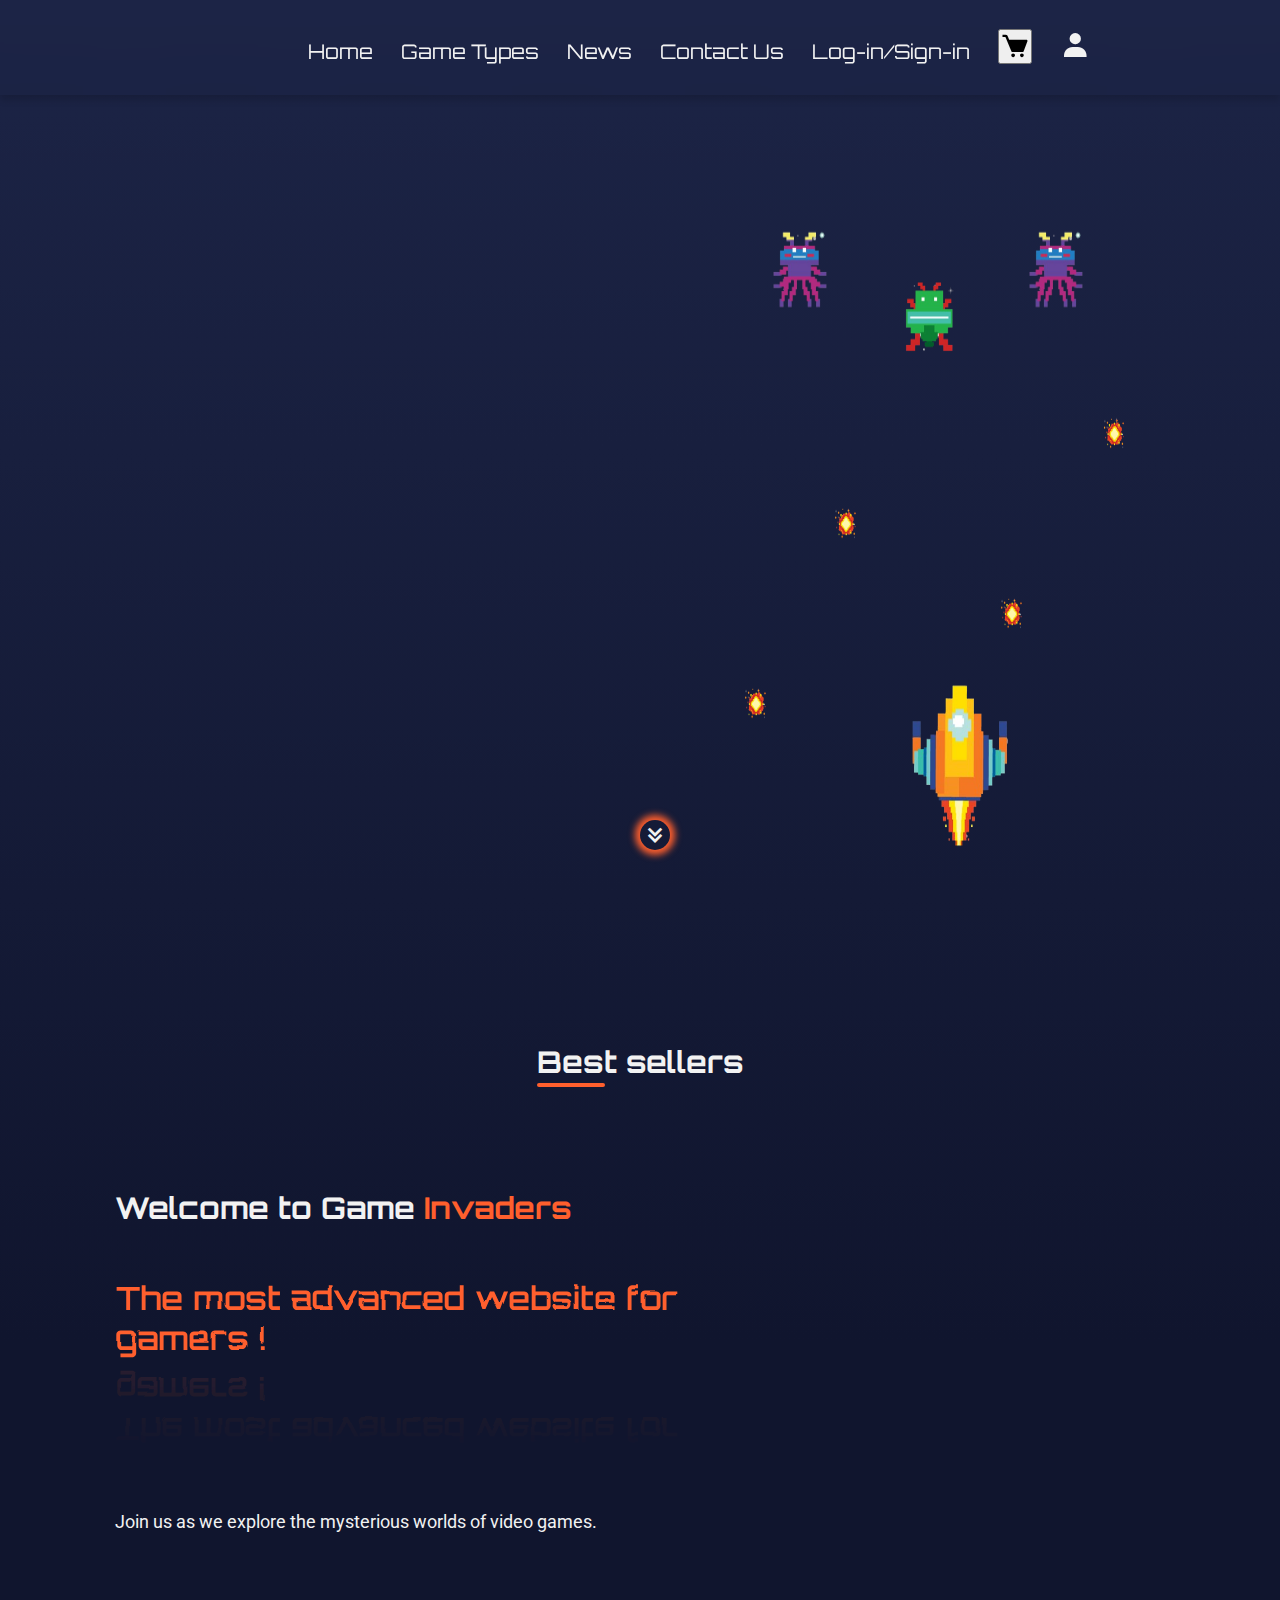
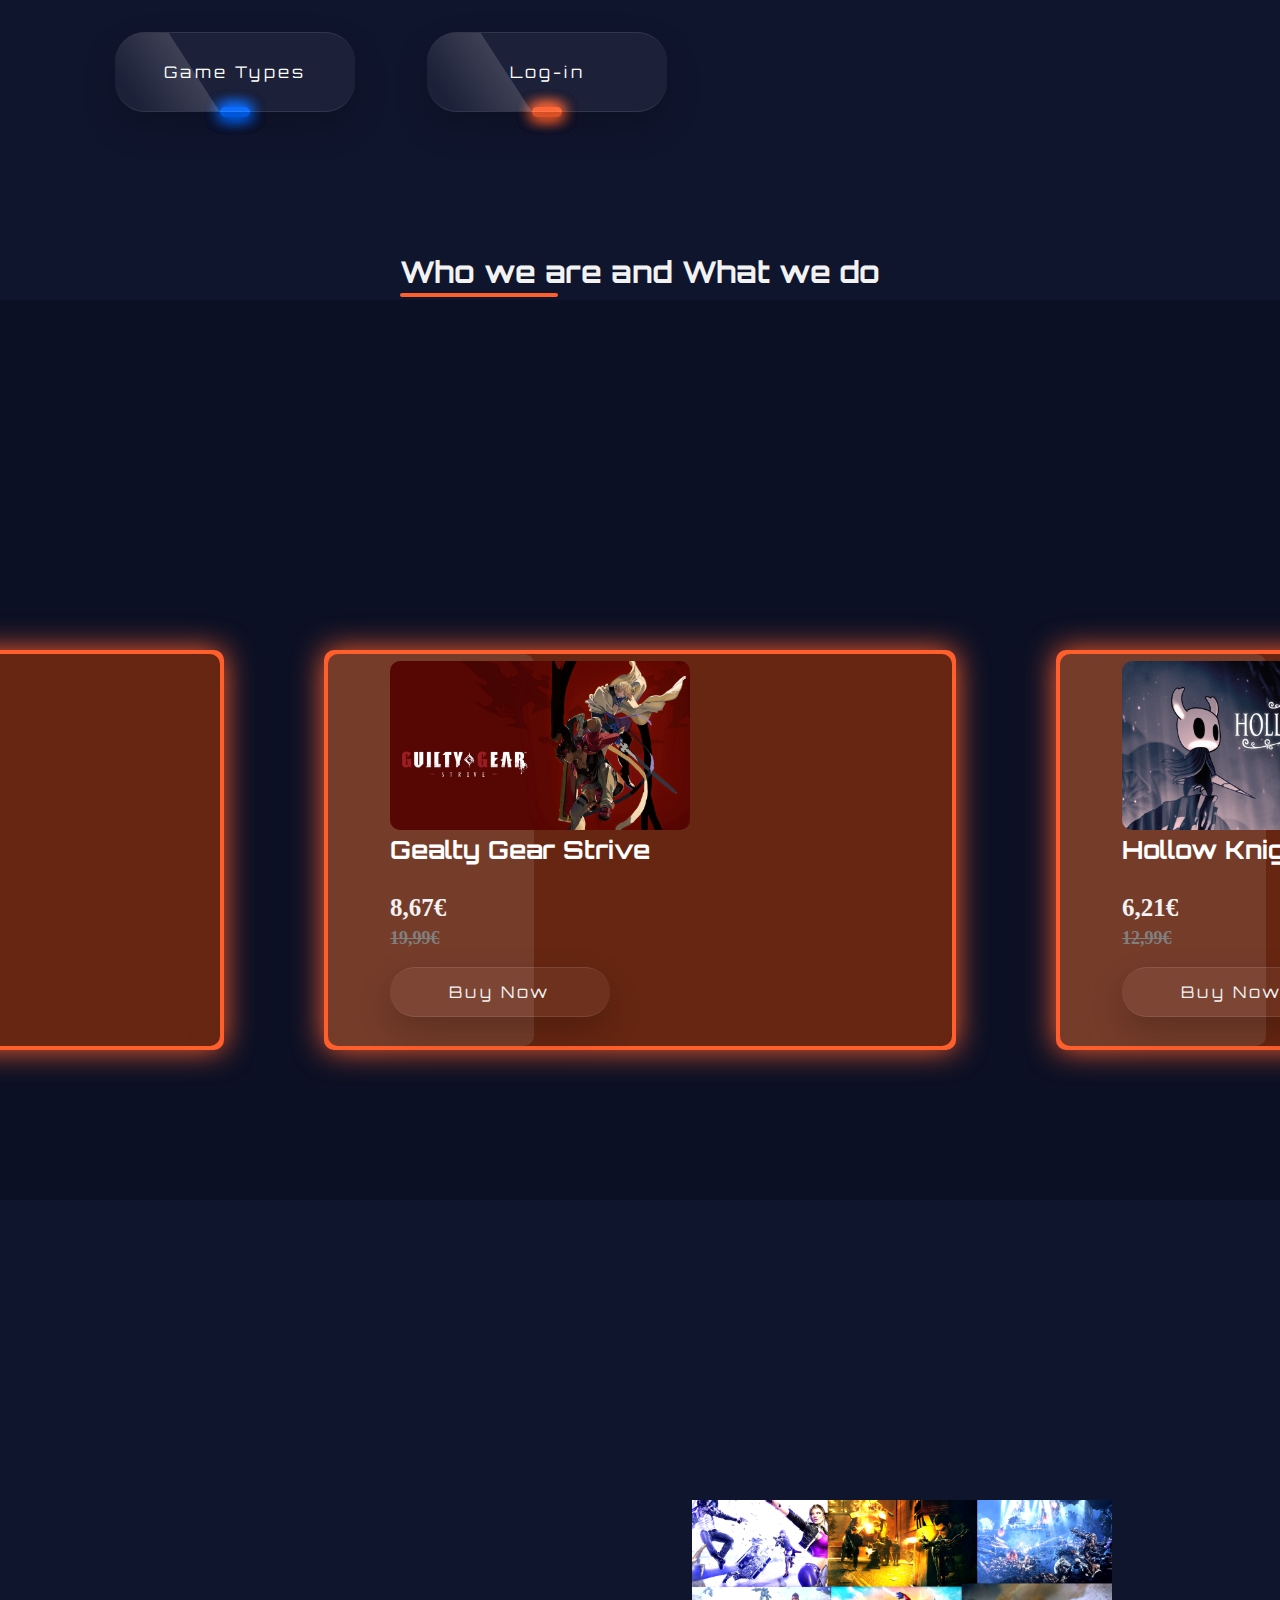
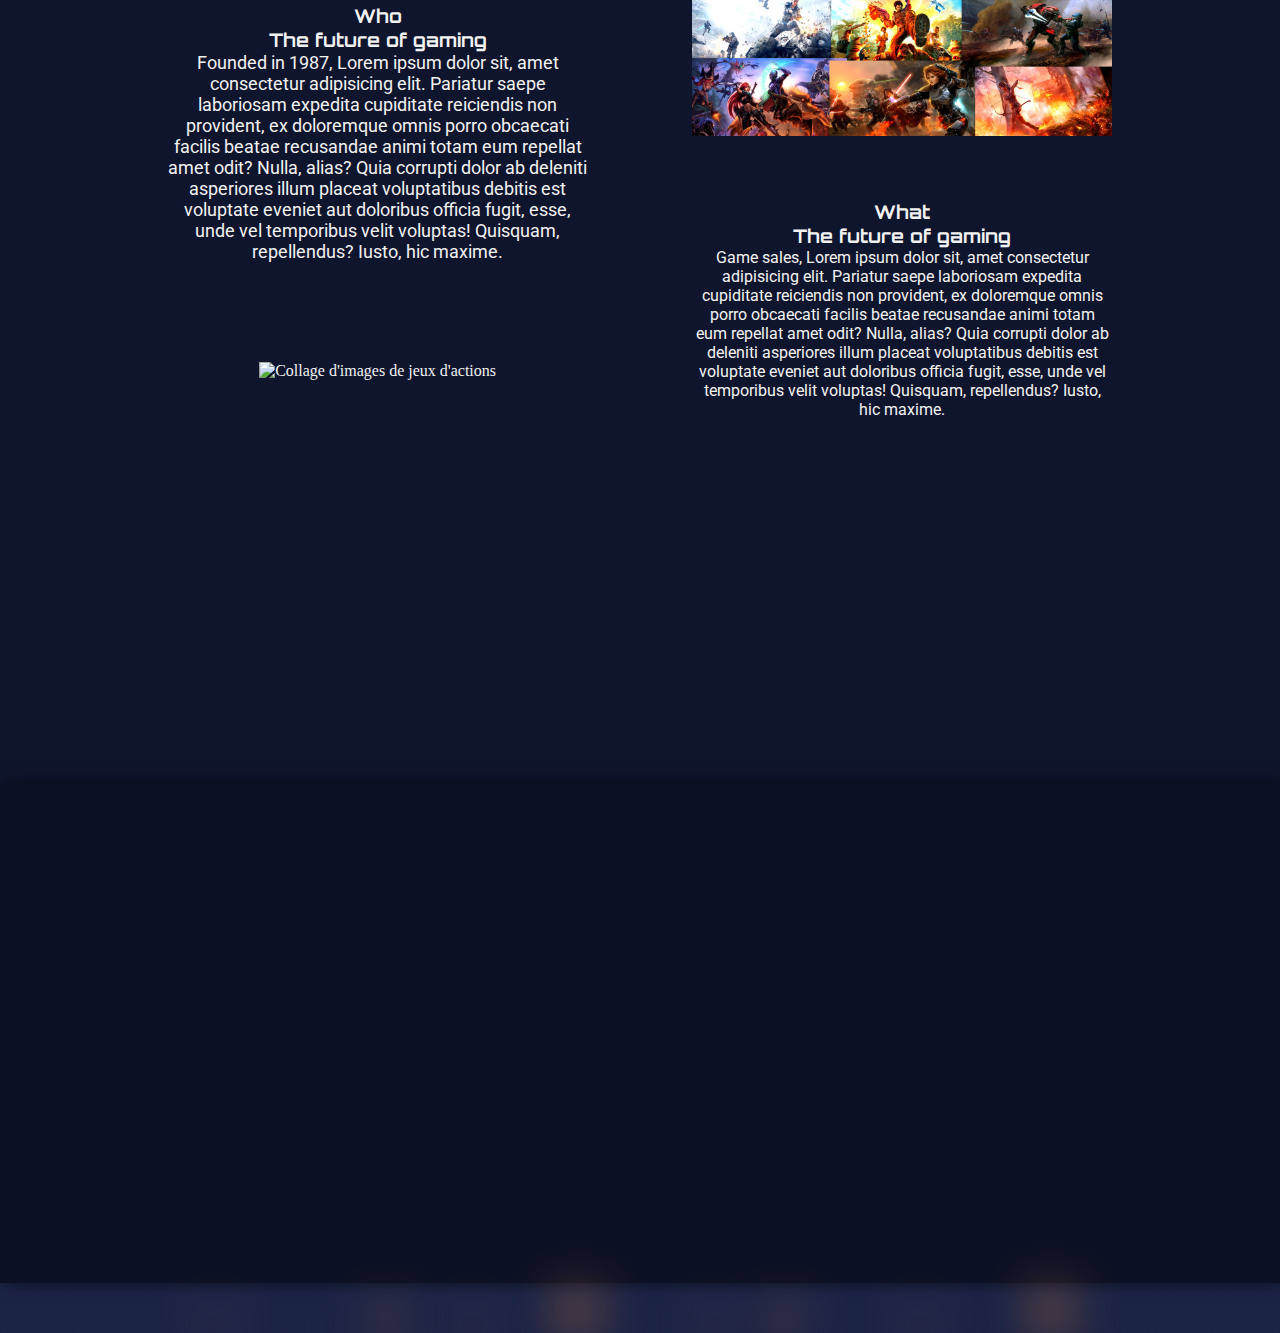
==== commit 8a756a41: "ajout de l'animation de la sidebar du panier" ====
--- a/site/index.html
+++ b/site/index.html
@@ -14,7 +14,7 @@
 <body>
     <!-- HEADER -->
     <header>
-        <a href="#" class="logo"><img src="CSS/Images/Index/Logo_GameInvaders-sm.png" alt=""></a>
+        <a href="#" class="logo"><img src="CSS/Images/Logo.png" alt=""></a>
 
         <nav class="navbar">
             <div class="nav-links" id="navLinks">
@@ -25,12 +25,13 @@
                     <li><a href="#">News</a></li>
                     <li><a href="#">Contact Us</a></li>
                     <li><a href="#">Log-in/Sign-in</a></li>
-                    <li><i class='bx bxs-cart'></i></li>
+                    <li><button onclick="open_cart()"><i id="panier" class='bx bxs-cart cart_icon'></i></button></li>
                     <li><i class='bx bxs-user'></i></li>
                 </ul>
             </div>
             <i class='bx bx-menu' onclick="ShowMenu()"></i>
         </nav>
+        
     </header>
 
     <!------Javascript for MENU------>
@@ -44,6 +45,17 @@
             navLinks.style.right = "-200px";
         }
     </script>
+    <!-- The sidebar -->
+    <div id="sidebar" class="sidebar">      
+
+        <a onclick="close_cart()" href="#">Retour</a>
+  </div>
+  
+  <!-- Page content -->
+  <div class="content">
+    
+  </div>
+  
     <!-- MAIN -->
     <main>
         <!-- Home -->
@@ -71,7 +83,14 @@
             </div>
 
             <div class="right">
-                <img class="Gamer" src="CSS/Images/Index/man-headset-playing-video-action-strategy-rpg-game-sitting-computer-online-tournament-championship-l/cybersport_02-removebg-preview.png" alt="">
+                    <img class="Invaders" src="CSS/Images/Dev/MonstreViolet.png" alt="">
+                    <img class="Invaders" src="CSS/Images/Dev/MonstreGreen.png" alt="">
+                    <img class="Invaders" src="CSS/Images/Dev/MonstreViolet.png" alt="">
+                    <img class="Bullets" src="CSS/Images/Dev/BulletsOrange.png" alt="">
+                    <img class="Bullets" src="CSS/Images/Dev/BulletsOrange.png" alt="">
+                    <img class="Bullets" src="CSS/Images/Dev/BulletsOrange.png" alt="">
+                    <img class="Bullets" src="CSS/Images/Dev/BulletsOrange.png" alt="">
+                    <img class="SpaceShip" src="CSS/Images/Dev/SpaceShipYellow.png" alt="">
             </div>
             <div class="scroll">
                 <a href="#BestSellers" class="scroll-btn"><i class='bx bx-chevrons-down'></i></a>
@@ -87,7 +106,7 @@
                 <div class="box">
                     <span></span>
                     <div class="content">
-                        <img src="CSS/Images/Index/sm-ROR2.jpg" alt="Image de promotion du jeu 'Risk of Rain 2'">
+                        <img src="CSS/Images/Index/ROR2.jpg" alt="Image de promotion du jeu 'Risk of Rain 2'">
                         <h3>R.O.R 2</h3>
                         <ul>
                             <li>4,89€</li>
@@ -100,7 +119,7 @@
                 <div class="box">
                     <span></span>
                     <div class="content">
-                        <img src="CSS/Images/Index/sm-GGStrive.jpg" alt="Image de promotion du jeu 'Gealty Gear Strive'">
+                        <img src="CSS/Images/Index/GGStrive.jpg" alt="Image de promotion du jeu 'Gealty Gear Strive'">
                         <h3>Gealty Gear Strive</h3>
                         <ul>
                             <li>8,67€</li>
@@ -113,7 +132,7 @@
                 <div class="box">
                     <span></span>
                     <div class="content">
-                        <img src="CSS/Images/Index/sm-HKnight.jpg" alt="Image de promotion du jeu 'Hollow Knight'">
+                        <img src="CSS/Images/Index/HKnight.jpg" alt="Image de promotion du jeu 'Hollow Knight'">
                         <h3>Hollow Knight</h3>
                         <ul>
                             <li>6,21€</li>
@@ -138,12 +157,12 @@
                         Nulla, alias? Quia corrupti dolor ab deleniti asperiores illum placeat voluptatibus debitis est
                         voluptate eveniet aut doloribus officia fugit, esse, unde vel temporibus velit voluptas!
                         Quisquam, repellendus? Iusto, hic maxime.</p>
-                    <img src="CSS/Images/Index/md-who.jpg" alt="Collage d'images de jeux d'actions">
+                    <img src="CSS/Images/Index/who.png" alt="Collage d'images de jeux d'actions">
                 </div>
             </div>
             <div class="right">
                 <div class="container">
-                    <img src="CSS/Images/Index/md-what.jpg" alt="Image d'une ville futuriste">
+                    <img src="CSS/Images/Index/what.jpg" alt="Image d'une ville futuriste">
                     <h3>What</h3>
                     <h3>The future of gaming</h3>
                     <p>Game sales, Lorem ipsum dolor sit, amet consectetur adipisicing elit. Pariatur saepe laboriosam
@@ -170,7 +189,7 @@
         <img class="Bullets" src="CSS/Images/Dev/BulletsOrange.png" alt="">
         <img class="Bullets" src="CSS/Images/Dev/BulletsOrange.png" alt="">
     </footer>
-
+    <script src="panier.js"></script>
 </body>
 
 </html>--- a/site/CSS/style.css
+++ b/site/CSS/style.css
@@ -75,7 +75,7 @@
 }
 
 .logo img {
-    width: 80px;
+    width: 20%;
 }
 
 .navbar {
@@ -334,12 +334,192 @@
     max-width: 50%;
 }
 
-.right .Gamer {
-    position: absolute;
-    right: 10%;
+.right .SpaceShip {
+    position: absolute;
+    right: 20%;
+    bottom: 5%;
+    width: 10%;
+    height: 25%;
+}
+
+.right:hover .SpaceShip {
+    animation: SpaceShip 6s infinite ease;
+}
+
+@keyframes SpaceShip {
+    0% {
+        transform: translateX(0);
+    }
+
+    33% {
+        transform: translateX(-150px);
+    }
+
+    70% {
+        transform: translateX(150px);
+    }
+
+    100% {
+        transform: translateX(0px);
+    }
+}
+
+.right .Invaders {
+    position: absolute;
+    right: 13%;
+    bottom: 65%;
+    width: 5%;
+    height: 10%;
+}
+
+.right .Invaders:nth-child(1) {
+    right: 35%;
+}
+
+.right .Invaders:nth-child(2) {
+    right: 25%;
+    top: 30%;
+}
+
+.right .Invaders:nth-child(3) {
+    right: 15%;
+}
+
+.right:hover .Invaders:nth-child(1) {
+    animation: Invaders1 4s infinite ease-in-out;
+}
+
+.right:hover .Invaders:nth-child(2) {
+    animation: Invaders2 3s infinite ease-in-out;
+}
+
+.right:hover .Invaders:nth-child(3) {
+    animation: Invaders3 5s infinite ease-in-out;
+}
+
+@keyframes Invaders1 {
+    0% {
+        transform: translateY(0);
+    }
+
+    50% {
+        transform: translateY(-50px);
+    }
+
+    100% {
+        transform: translateY(0);
+    }
+}
+
+@keyframes Invaders2 {
+    0% {
+        transform: translateY(0);
+    }
+
+    50% {
+        transform: translateY(-60px);
+    }
+
+    100% {
+        transform: translateY(0);
+    }
+}
+
+@keyframes Invaders3 {
+    0% {
+        transform: translateY(0);
+    }
+
+    50% {
+        transform: translateY(-50px);
+    }
+
+    100% {
+        transform: translateY(0);
+    }
+}
+
+.right .Bullets {
+    position: absolute;
+    width: 2%;
+    height: 4%;
+}
+
+.right .Bullets:nth-child(4) {
+    right: 12%;
+    bottom: 50%;
+}
+
+.right .Bullets:nth-child(5) {
+    right: 20%;
+    bottom: 30%;
+}
+
+.right .Bullets:nth-child(6) {
+    right: 33%;
+    bottom: 40%;
+}
+
+.right .Bullets:nth-child(7) {
+    right: 40%;
     bottom: 20%;
-    width: 33%;
-    height: 47%;
+}
+
+.right:hover .Bullets:nth-child(4) {
+    animation: Bullets1 2s infinite linear;
+}
+
+.right:hover .Bullets:nth-child(5) {
+    animation: Bullets2 3s infinite linear;
+}
+
+.right:hover .Bullets:nth-child(6) {
+    animation: Bullets3 4s infinite linear;
+}
+
+.right:hover .Bullets:nth-child(7) {
+    animation: Bullets4 2s infinite linear;
+}
+
+
+@keyframes Bullets1 {
+    0% {
+        transform: translateY(0);
+    }
+
+    100% {
+        transform: translateY(-400px);
+    }
+}
+
+@keyframes Bullets2 {
+    0% {
+        transform: translateY(0);
+    }
+
+    100% {
+        transform: translateY(-700px);
+    }
+}
+
+@keyframes Bullets3 {
+    0% {
+        transform: translateY(0);
+    }
+
+    100% {
+        transform: translateY(-550px);
+    }
+}
+
+@keyframes Bullets4 {
+    0% {
+        transform: translateY(0);
+    }
+
+    100% {
+        transform: translateY(-700px);
+    }
 }
 
 /* Section Trends */
@@ -972,6 +1152,8 @@
     box-shadow: 0 12px 22px rgba(0, 0, 0, 0.5);
     transition: 0.5s;
 }
+
+
 
 /* FOOTER */
 footer {
@@ -1557,4 +1739,65 @@
     .nav-links ul {
         padding: 30px;
     }
-}+}
+
+/* The side navigation menu */
+.sidebar {
+    right: -300px;
+    margin: 0;
+    padding: 20px;
+    width: 300px;
+    background-color: #f1f1f1;
+    position: fixed;
+    top: 12%;
+    height: 88%;
+    overflow: auto;
+    z-index: 1;
+    transition-duration: 0,5s;
+  }
+
+.sidebar_op {
+    right: 20px;
+    margin: 0;
+    padding: 20px;
+    width: 300px;
+    background-color: #f1f1f1;
+    position: fixed;
+    top: 12%;
+    height: 88%;
+    overflow: auto;
+    z-index: 1;
+    transition-duration: 0,5s;
+}
+
+.cart_icon{
+    cursor: pointer;
+}
+  
+  /* Sidebar links */
+  .sidebar a {
+    display: block;
+    color: black;
+    padding: 16px;
+    text-decoration: none;
+  }
+  
+  /* Active/current link */
+  .sidebar a.active {
+    background-color: #04AA6D;
+    color: white;
+  }
+  
+  /* Links on mouse-over */
+  .sidebar a:hover:not(.active) {
+    background-color: #555;
+    color: white;
+  }
+  
+  /* Page content. The value of the margin-left property should match the value of the sidebar's width property */
+  div.content {
+    margin-right: 200px;
+    padding: 1px 16px;
+    height: 1000px;
+  }
+  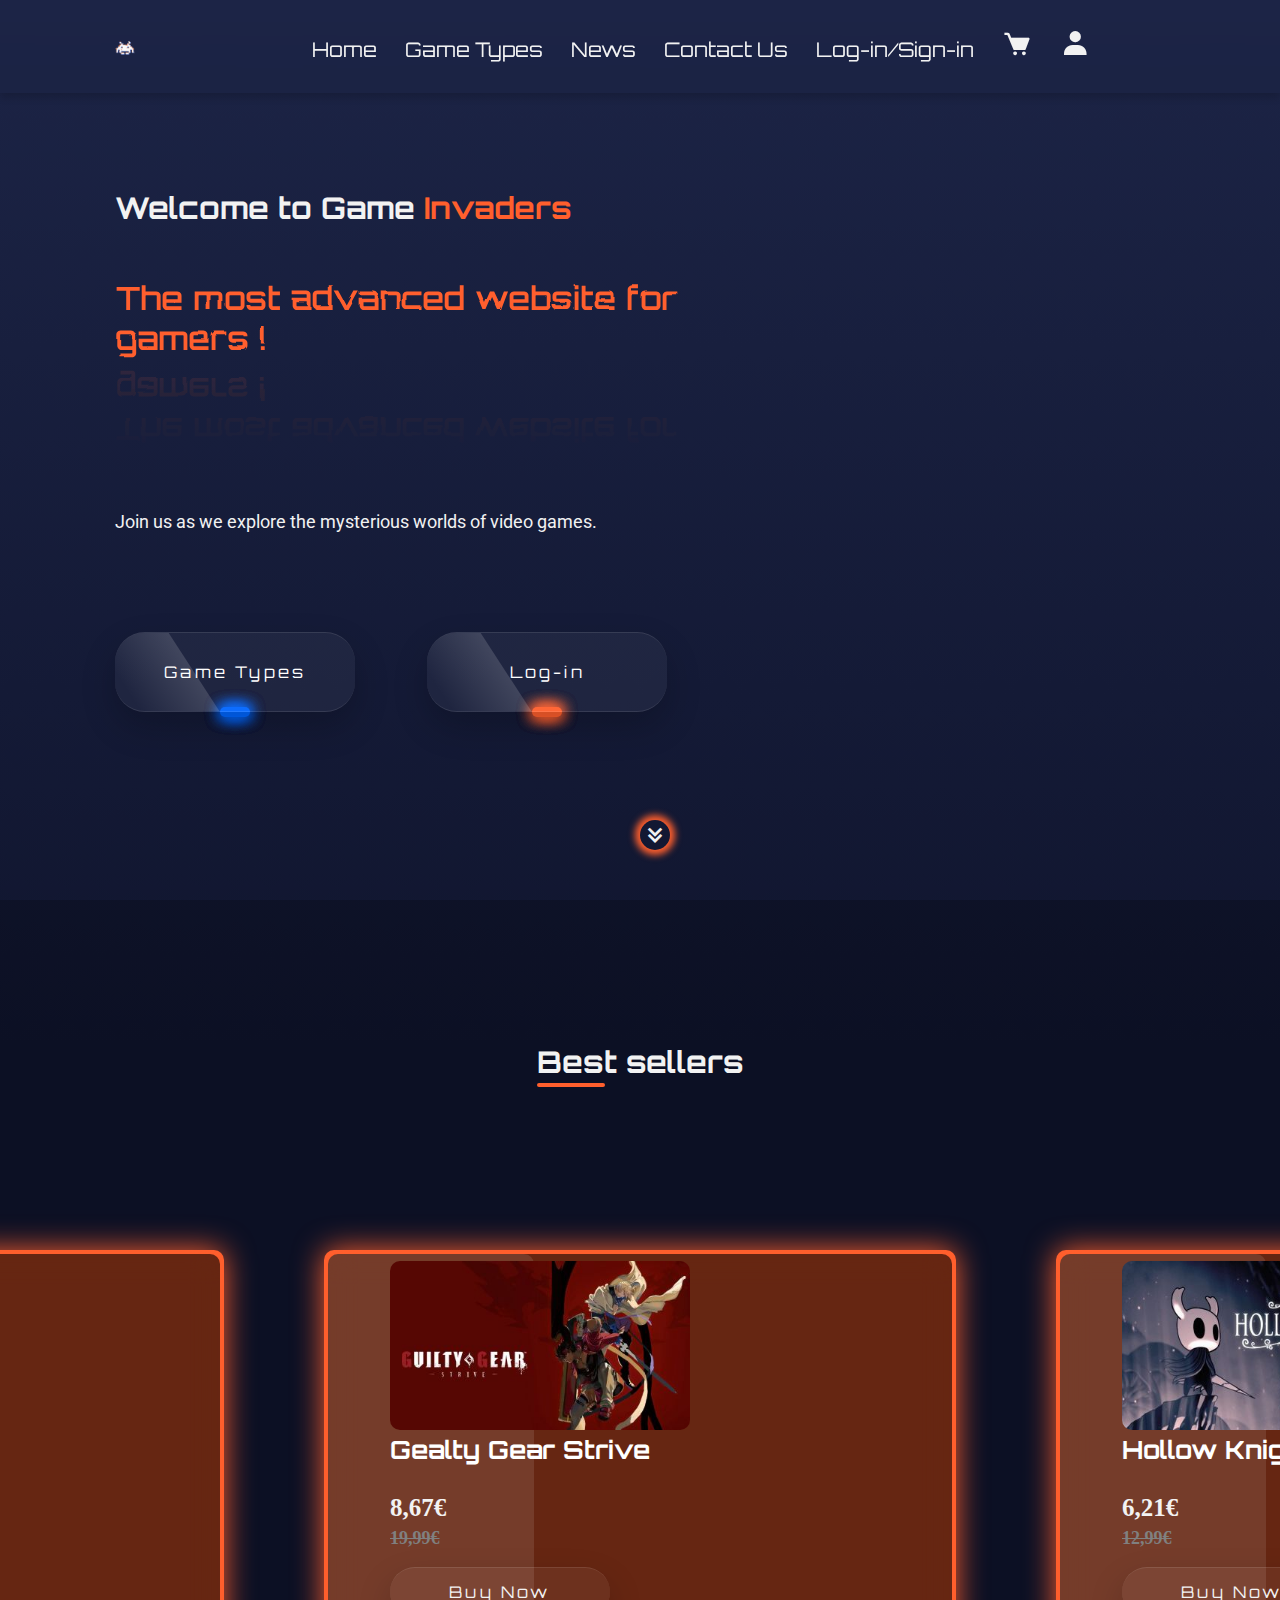
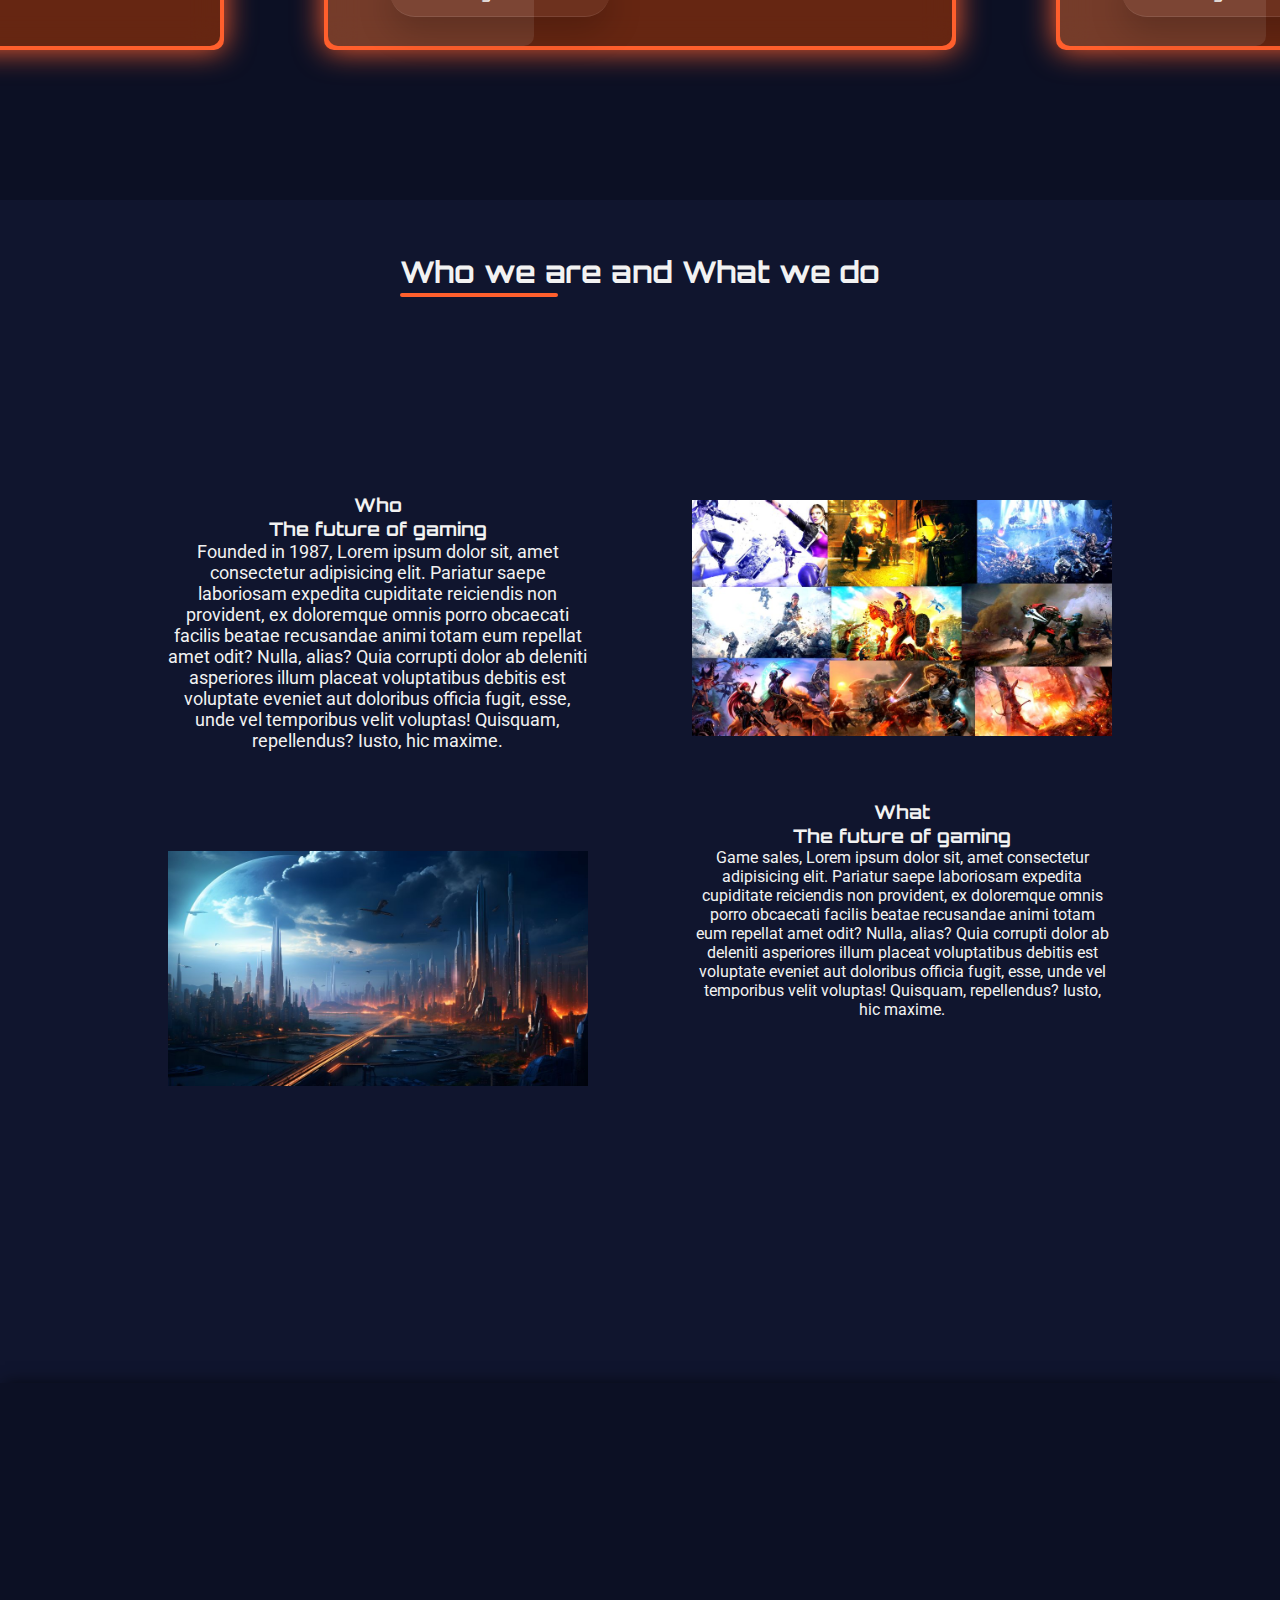
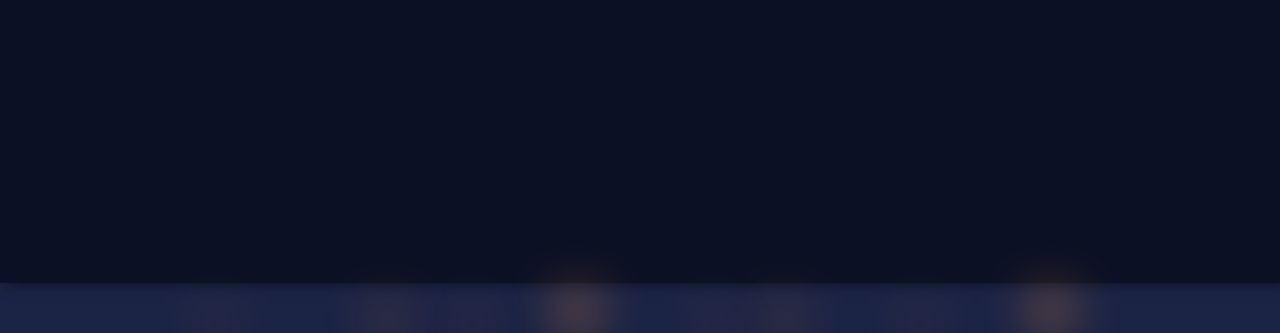
==== commit 09f02c10: "Merge pull request #14 from Starloulouwars/dev-quali" ====
--- a/site/index.html
+++ b/site/index.html
@@ -14,7 +14,7 @@
 <body>
     <!-- HEADER -->
     <header>
-        <a href="#" class="logo"><img src="CSS/Images/Logo.png" alt=""></a>
+        <a href="#" class="logo"><img src="CSS/Images/Index/Logo_GameInvaders-sm.png" alt=""></a>
 
         <nav class="navbar">
             <div class="nav-links" id="navLinks">
@@ -24,14 +24,13 @@
                     <li><a href="gametype.html">Game Types</a></li>
                     <li><a href="#">News</a></li>
                     <li><a href="#">Contact Us</a></li>
-                    <li><a href="#">Log-in/Sign-in</a></li>
-                    <li><button onclick="open_cart()"><i id="panier" class='bx bxs-cart cart_icon'></i></button></li>
+                    <li><a href="login.html">Log-in/Sign-in</a></li>
+                    <li><i class='bx bxs-cart'></i></li>
                     <li><i class='bx bxs-user'></i></li>
                 </ul>
             </div>
             <i class='bx bx-menu' onclick="ShowMenu()"></i>
         </nav>
-        
     </header>
 
     <!------Javascript for MENU------>
@@ -45,17 +44,6 @@
             navLinks.style.right = "-200px";
         }
     </script>
-    <!-- The sidebar -->
-    <div id="sidebar" class="sidebar">      
-
-        <a onclick="close_cart()" href="#">Retour</a>
-  </div>
-  
-  <!-- Page content -->
-  <div class="content">
-    
-  </div>
-  
     <!-- MAIN -->
     <main>
         <!-- Home -->
@@ -68,10 +56,10 @@
                 <svg>
                     <filter id="fire">
                         <feTurbulence id="turbulence" baseFrequency="0.1 0.1" numOctaves="2" seed="3">
-                            <animate attributeName="baseFrequency" dur="20s" values="0.025 0.025;0.03 0.05"
-                                repeatCount="indefinite" />
+                            <animate attributeName="baseFrequency" dur="20s" values="0.025 0.025;0.03 0.05;0.025 0.025"
+                                keyTimes="0; 0.5; 1" keySplines="0.42 0 0.58 1; 0.42 0 0.58 1" repeatCount="indefinite" />
                         </feTurbulence>
-                        <feDisplacementMap in="SourceGraphic" scale="3" />
+                        <feDisplacementMap in="SourceGraphic" scale="3"/>
                     </filter>
                 </svg>
                 <p>Join us as we explore the mysterious worlds of video games.</p>
@@ -83,14 +71,7 @@
             </div>
 
             <div class="right">
-                    <img class="Invaders" src="CSS/Images/Dev/MonstreViolet.png" alt="">
-                    <img class="Invaders" src="CSS/Images/Dev/MonstreGreen.png" alt="">
-                    <img class="Invaders" src="CSS/Images/Dev/MonstreViolet.png" alt="">
-                    <img class="Bullets" src="CSS/Images/Dev/BulletsOrange.png" alt="">
-                    <img class="Bullets" src="CSS/Images/Dev/BulletsOrange.png" alt="">
-                    <img class="Bullets" src="CSS/Images/Dev/BulletsOrange.png" alt="">
-                    <img class="Bullets" src="CSS/Images/Dev/BulletsOrange.png" alt="">
-                    <img class="SpaceShip" src="CSS/Images/Dev/SpaceShipYellow.png" alt="">
+                <img class="Gamer" src="CSS/Images/Index/man-headset-playing-video-action-strategy-rpg-game-sitting-computer-online-tournament-championship-l/Kerfin7_NEA_2537-removebg-preview.png" alt="">
             </div>
             <div class="scroll">
                 <a href="#BestSellers" class="scroll-btn"><i class='bx bx-chevrons-down'></i></a>
@@ -106,7 +87,7 @@
                 <div class="box">
                     <span></span>
                     <div class="content">
-                        <img src="CSS/Images/Index/ROR2.jpg" alt="Image de promotion du jeu 'Risk of Rain 2'">
+                        <img src="CSS/Images/Index/sm-ROR2.jpg" alt="Image de promotion du jeu 'Risk of Rain 2'">
                         <h3>R.O.R 2</h3>
                         <ul>
                             <li>4,89€</li>
@@ -119,7 +100,7 @@
                 <div class="box">
                     <span></span>
                     <div class="content">
-                        <img src="CSS/Images/Index/GGStrive.jpg" alt="Image de promotion du jeu 'Gealty Gear Strive'">
+                        <img src="CSS/Images/Index/sm-GGStrive.jpg" alt="Image de promotion du jeu 'Gealty Gear Strive'">
                         <h3>Gealty Gear Strive</h3>
                         <ul>
                             <li>8,67€</li>
@@ -132,7 +113,7 @@
                 <div class="box">
                     <span></span>
                     <div class="content">
-                        <img src="CSS/Images/Index/HKnight.jpg" alt="Image de promotion du jeu 'Hollow Knight'">
+                        <img src="CSS/Images/Index/sm-HKnight.jpg" alt="Image de promotion du jeu 'Hollow Knight'">
                         <h3>Hollow Knight</h3>
                         <ul>
                             <li>6,21€</li>
@@ -157,12 +138,12 @@
                         Nulla, alias? Quia corrupti dolor ab deleniti asperiores illum placeat voluptatibus debitis est
                         voluptate eveniet aut doloribus officia fugit, esse, unde vel temporibus velit voluptas!
                         Quisquam, repellendus? Iusto, hic maxime.</p>
-                    <img src="CSS/Images/Index/who.png" alt="Collage d'images de jeux d'actions">
+                    <img src="CSS/Images/Index/md-who.jpg" alt="Image d'une ville futuriste" title="Image d'une ville futuriste">
                 </div>
             </div>
             <div class="right">
                 <div class="container">
-                    <img src="CSS/Images/Index/what.jpg" alt="Image d'une ville futuriste">
+                    <img src="CSS/Images/Index/md-what.jpg" alt="Collage d'images de jeux d'actions" title="Collage d'images de jeux d'actions">
                     <h3>What</h3>
                     <h3>The future of gaming</h3>
                     <p>Game sales, Lorem ipsum dolor sit, amet consectetur adipisicing elit. Pariatur saepe laboriosam
@@ -189,7 +170,7 @@
         <img class="Bullets" src="CSS/Images/Dev/BulletsOrange.png" alt="">
         <img class="Bullets" src="CSS/Images/Dev/BulletsOrange.png" alt="">
     </footer>
-    <script src="panier.js"></script>
+
 </body>
 
 </html>--- a/site/CSS/style.css
+++ b/site/CSS/style.css
@@ -623,6 +623,7 @@
     margin-top: 10px;
     width: 300px;
     border-radius: 10px;
+    z-index: 1;
 }
 
 .trends .container .box .content h3 {
@@ -1760,19 +1761,15 @@
     right: 20px;
     margin: 0;
     padding: 20px;
-    width: 300px;
+    width: 400px;
     background-color: #f1f1f1;
     position: fixed;
     top: 12%;
+    bottom: 2%;
     height: 88%;
     overflow: auto;
     z-index: 1;
-    transition-duration: 0,5s;
-}
-
-.cart_icon{
-    cursor: pointer;
-}
+  }
   
   /* Sidebar links */
   .sidebar a {
@@ -1781,13 +1778,7 @@
     padding: 16px;
     text-decoration: none;
   }
-  
-  /* Active/current link */
-  .sidebar a.active {
-    background-color: #04AA6D;
-    color: white;
-  }
-  
+
   /* Links on mouse-over */
   .sidebar a:hover:not(.active) {
     background-color: #555;
@@ -1800,4 +1791,6 @@
     padding: 1px 16px;
     height: 1000px;
   }
-  +  .sidebar h3{
+    color: black;
+  }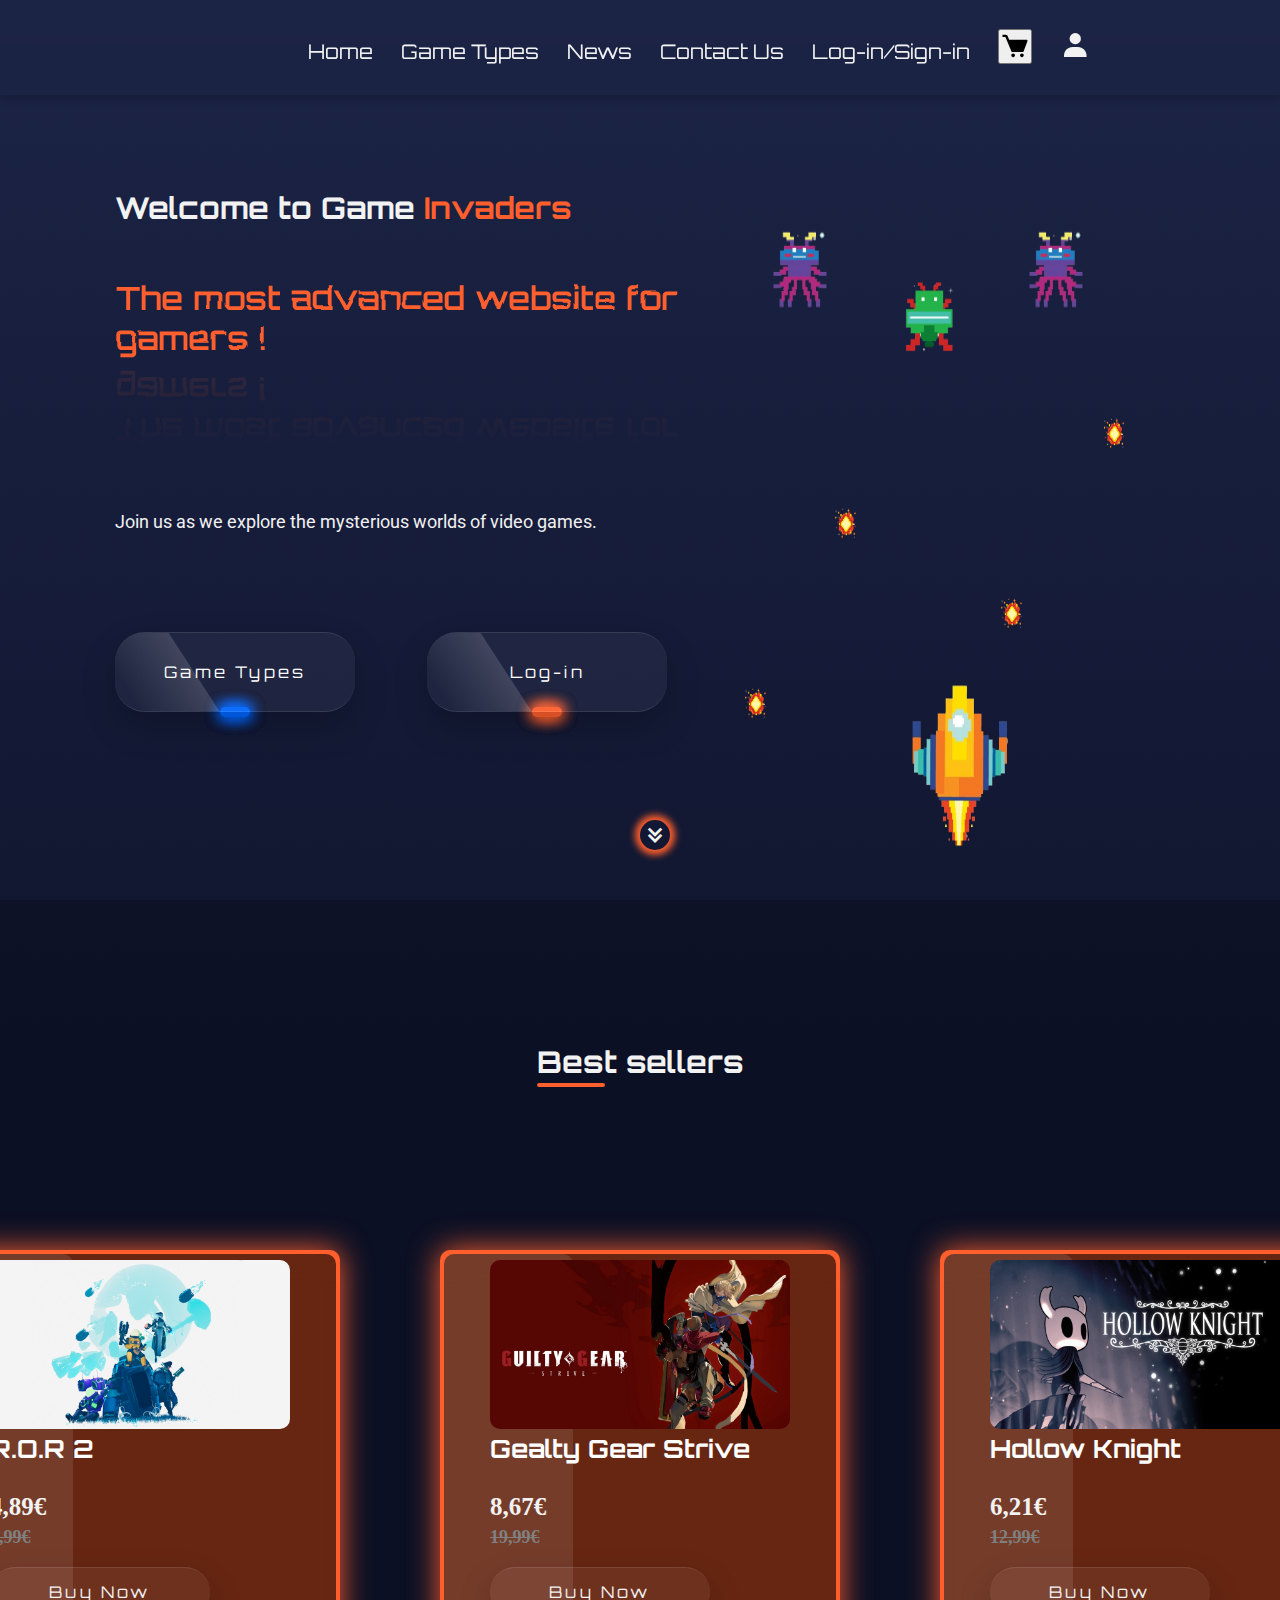
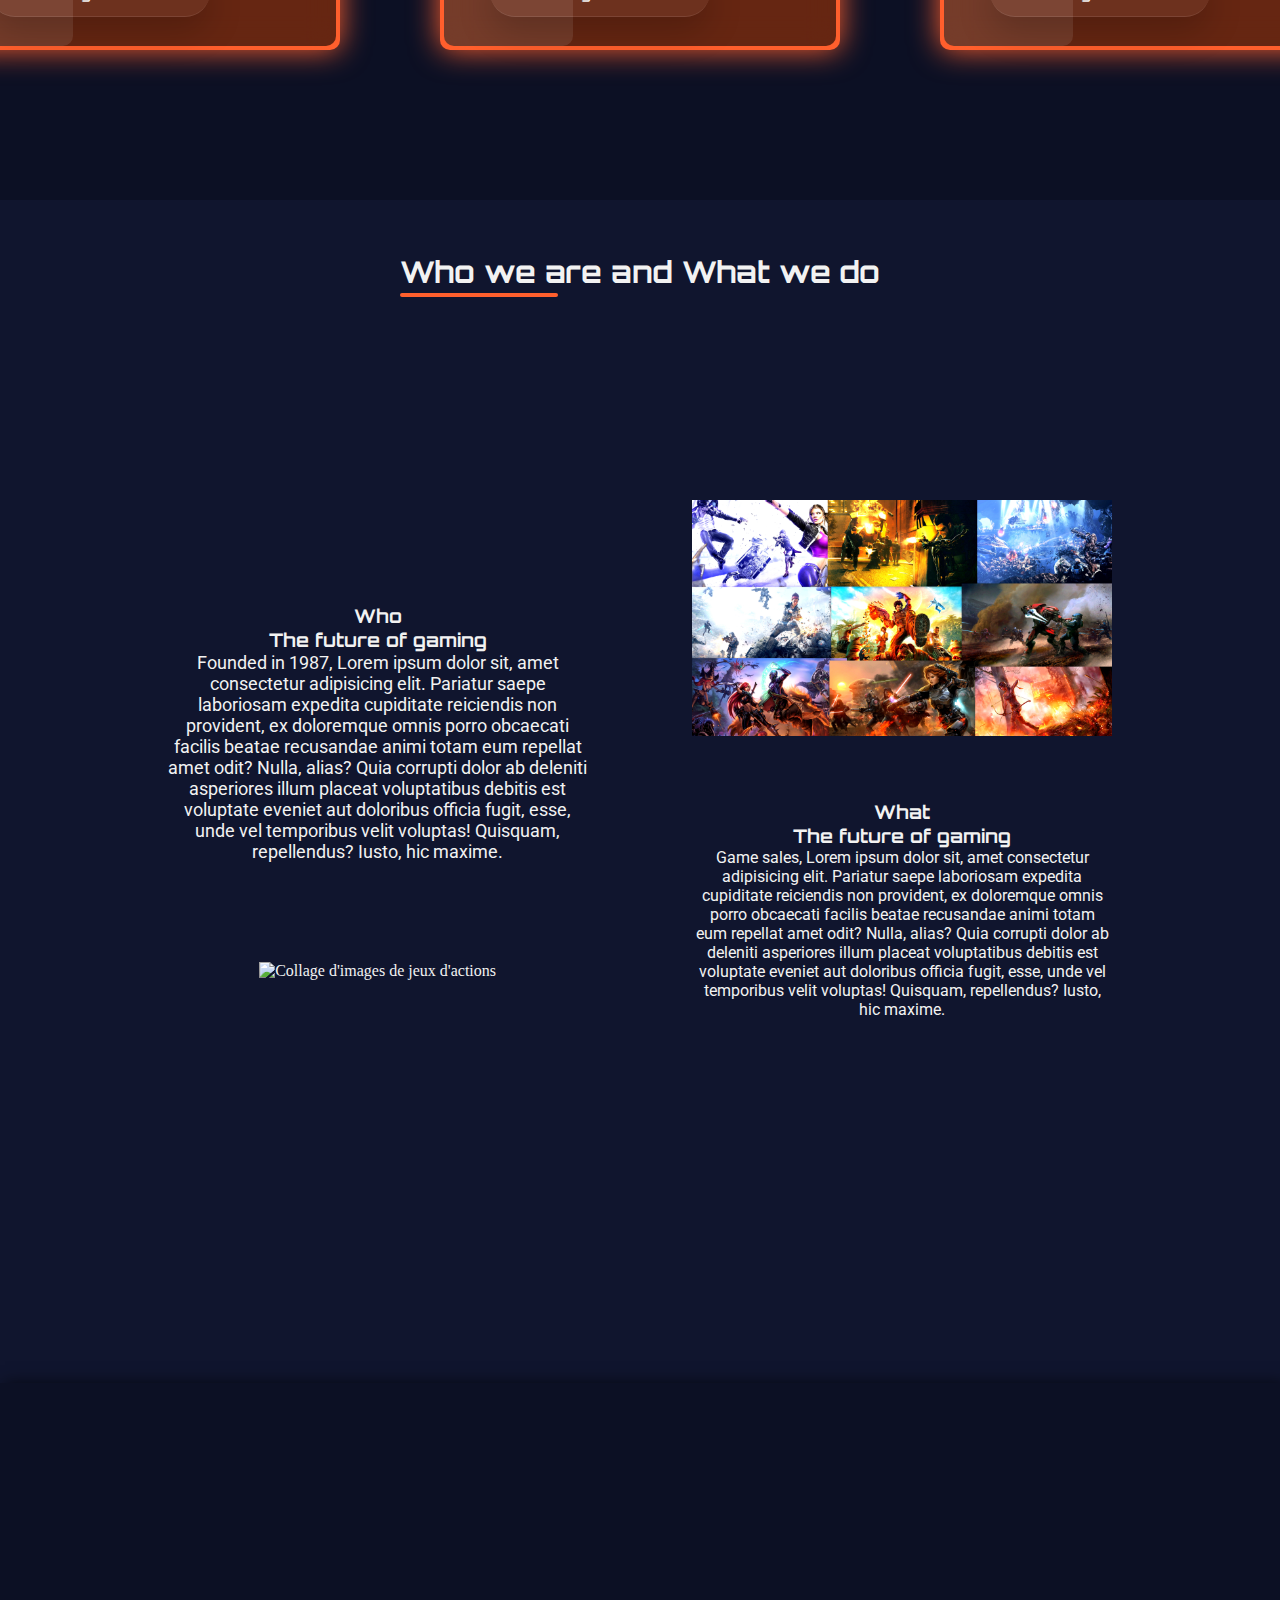
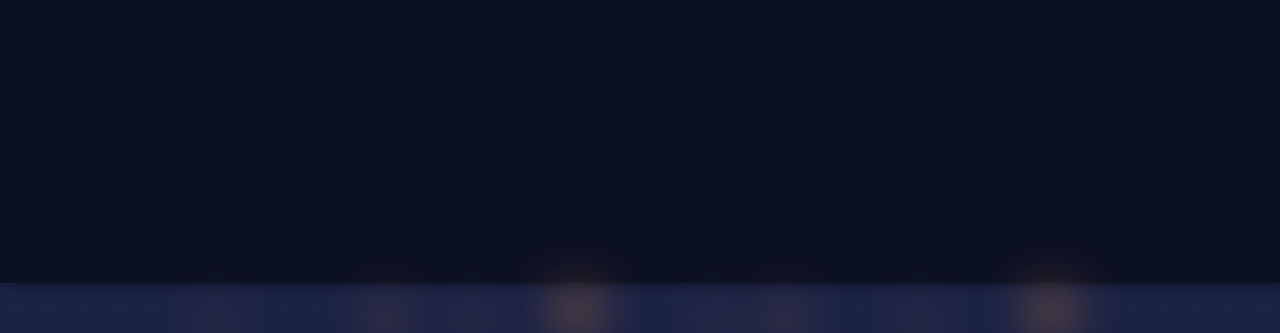
==== commit 95aa72bf: "Ajout image" ====
--- a/site/index.html
+++ b/site/index.html
@@ -14,7 +14,7 @@
 <body>
     <!-- HEADER -->
     <header>
-        <a href="#" class="logo"><img src="CSS/Images/Index/Logo_GameInvaders-sm.png" alt=""></a>
+        <a href="#" class="logo"><img src="CSS/Images/Logo.png" alt=""></a>
 
         <nav class="navbar">
             <div class="nav-links" id="navLinks">
@@ -24,13 +24,14 @@
                     <li><a href="gametype.html">Game Types</a></li>
                     <li><a href="#">News</a></li>
                     <li><a href="#">Contact Us</a></li>
-                    <li><a href="login.html">Log-in/Sign-in</a></li>
-                    <li><i class='bx bxs-cart'></i></li>
+                    <li><a href="#">Log-in/Sign-in</a></li>
+                    <li><button onclick="open_cart()"><i id="panier" class='bx bxs-cart cart_icon'></i></button></li>
                     <li><i class='bx bxs-user'></i></li>
                 </ul>
             </div>
             <i class='bx bx-menu' onclick="ShowMenu()"></i>
         </nav>
+        
     </header>
 
     <!------Javascript for MENU------>
@@ -44,6 +45,15 @@
             navLinks.style.right = "-200px";
         }
     </script>
+    <!-- The sidebar -->
+    <div id="sidebar" class="sidebar">    
+        <h3>Panier</h3>  
+        <a onclick="close_cart()" href="#">X</a>
+        <hr>
+        <div class="produit">
+            <img src="CSS/GameType/FPS/LibrairieFPS/call-of-duty-modern-warfare-xbox-one-xbox-series-x-s-xbox-one-xbox-series-x-s-jeu-microsoft-store-europe-cover.jpg" alt="">
+        </div>
+  </div>  
     <!-- MAIN -->
     <main>
         <!-- Home -->
@@ -56,10 +66,10 @@
                 <svg>
                     <filter id="fire">
                         <feTurbulence id="turbulence" baseFrequency="0.1 0.1" numOctaves="2" seed="3">
-                            <animate attributeName="baseFrequency" dur="20s" values="0.025 0.025;0.03 0.05;0.025 0.025"
-                                keyTimes="0; 0.5; 1" keySplines="0.42 0 0.58 1; 0.42 0 0.58 1" repeatCount="indefinite" />
+                            <animate attributeName="baseFrequency" dur="20s" values="0.025 0.025;0.03 0.05"
+                                repeatCount="indefinite" />
                         </feTurbulence>
-                        <feDisplacementMap in="SourceGraphic" scale="3"/>
+                        <feDisplacementMap in="SourceGraphic" scale="3" />
                     </filter>
                 </svg>
                 <p>Join us as we explore the mysterious worlds of video games.</p>
@@ -71,7 +81,14 @@
             </div>
 
             <div class="right">
-                <img class="Gamer" src="CSS/Images/Index/man-headset-playing-video-action-strategy-rpg-game-sitting-computer-online-tournament-championship-l/Kerfin7_NEA_2537-removebg-preview.png" alt="">
+                    <img class="Invaders" src="CSS/Images/Dev/MonstreViolet.png" alt="">
+                    <img class="Invaders" src="CSS/Images/Dev/MonstreGreen.png" alt="">
+                    <img class="Invaders" src="CSS/Images/Dev/MonstreViolet.png" alt="">
+                    <img class="Bullets" src="CSS/Images/Dev/BulletsOrange.png" alt="">
+                    <img class="Bullets" src="CSS/Images/Dev/BulletsOrange.png" alt="">
+                    <img class="Bullets" src="CSS/Images/Dev/BulletsOrange.png" alt="">
+                    <img class="Bullets" src="CSS/Images/Dev/BulletsOrange.png" alt="">
+                    <img class="SpaceShip" src="CSS/Images/Dev/SpaceShipYellow.png" alt="">
             </div>
             <div class="scroll">
                 <a href="#BestSellers" class="scroll-btn"><i class='bx bx-chevrons-down'></i></a>
@@ -87,7 +104,7 @@
                 <div class="box">
                     <span></span>
                     <div class="content">
-                        <img src="CSS/Images/Index/sm-ROR2.jpg" alt="Image de promotion du jeu 'Risk of Rain 2'">
+                        <img src="CSS/Images/Index/ROR2.jpg" alt="Image de promotion du jeu 'Risk of Rain 2'">
                         <h3>R.O.R 2</h3>
                         <ul>
                             <li>4,89€</li>
@@ -100,7 +117,7 @@
                 <div class="box">
                     <span></span>
                     <div class="content">
-                        <img src="CSS/Images/Index/sm-GGStrive.jpg" alt="Image de promotion du jeu 'Gealty Gear Strive'">
+                        <img src="CSS/Images/Index/GGStrive.jpg" alt="Image de promotion du jeu 'Gealty Gear Strive'">
                         <h3>Gealty Gear Strive</h3>
                         <ul>
                             <li>8,67€</li>
@@ -113,7 +130,7 @@
                 <div class="box">
                     <span></span>
                     <div class="content">
-                        <img src="CSS/Images/Index/sm-HKnight.jpg" alt="Image de promotion du jeu 'Hollow Knight'">
+                        <img src="CSS/Images/Index/HKnight.jpg" alt="Image de promotion du jeu 'Hollow Knight'">
                         <h3>Hollow Knight</h3>
                         <ul>
                             <li>6,21€</li>
@@ -138,12 +155,12 @@
                         Nulla, alias? Quia corrupti dolor ab deleniti asperiores illum placeat voluptatibus debitis est
                         voluptate eveniet aut doloribus officia fugit, esse, unde vel temporibus velit voluptas!
                         Quisquam, repellendus? Iusto, hic maxime.</p>
-                    <img src="CSS/Images/Index/md-who.jpg" alt="Image d'une ville futuriste" title="Image d'une ville futuriste">
+                    <img src="CSS/Images/Index/who.png" alt="Collage d'images de jeux d'actions">
                 </div>
             </div>
             <div class="right">
                 <div class="container">
-                    <img src="CSS/Images/Index/md-what.jpg" alt="Collage d'images de jeux d'actions" title="Collage d'images de jeux d'actions">
+                    <img src="CSS/Images/Index/what.jpg" alt="Image d'une ville futuriste">
                     <h3>What</h3>
                     <h3>The future of gaming</h3>
                     <p>Game sales, Lorem ipsum dolor sit, amet consectetur adipisicing elit. Pariatur saepe laboriosam
@@ -170,7 +187,7 @@
         <img class="Bullets" src="CSS/Images/Dev/BulletsOrange.png" alt="">
         <img class="Bullets" src="CSS/Images/Dev/BulletsOrange.png" alt="">
     </footer>
-
+    <script src="panier.js"></script>
 </body>
 
 </html>--- a/site/CSS/style.css
+++ b/site/CSS/style.css
@@ -66,7 +66,7 @@
     background: transparent;
     box-shadow: 0 5px 7px rgba(0, 0, 0, 0.15);
     backdrop-filter: blur(15px);
-    z-index: 100;
+    z-index: 102;
 }
 
 .logo {
@@ -1754,8 +1754,8 @@
     height: 88%;
     overflow: auto;
     z-index: 1;
-    transition-duration: 0,5s;
-  }
+    transition-duration: 0, 5s;
+}
 
 .sidebar_op {
     right: 20px;
@@ -1765,32 +1765,39 @@
     background-color: #f1f1f1;
     position: fixed;
     top: 12%;
-    bottom: 2%;
+    bottom: -12%;
     height: 88%;
     overflow: auto;
-    z-index: 1;
-  }
-  
-  /* Sidebar links */
-  .sidebar a {
+    z-index: 101;
+}
+
+/* Sidebar links */
+.sidebar a {
     display: block;
     color: black;
     padding: 16px;
     text-decoration: none;
-  }
-
-  /* Links on mouse-over */
-  .sidebar a:hover:not(.active) {
-    background-color: #555;
-    color: white;
-  }
-  
-  /* Page content. The value of the margin-left property should match the value of the sidebar's width property */
-  div.content {
-    margin-right: 200px;
-    padding: 1px 16px;
-    height: 1000px;
-  }
-  .sidebar h3{
+}
+
+#sidebar h3 {
     color: black;
-  }+    display: inline-block;
+    font-size: 1.8em;
+}
+#sidebar a {
+    font-size: 1.5em;
+    font-style: bold;
+    color: #ff5f2d;
+    text-decoration: none;
+    float: right;
+}
+.produit{
+    margin-top: 2%;
+    background-color: aqua;
+}
+#sidebar img{
+    height: auto;
+    width: 45%;
+    left: 0;
+    border-radius: 10px;
+}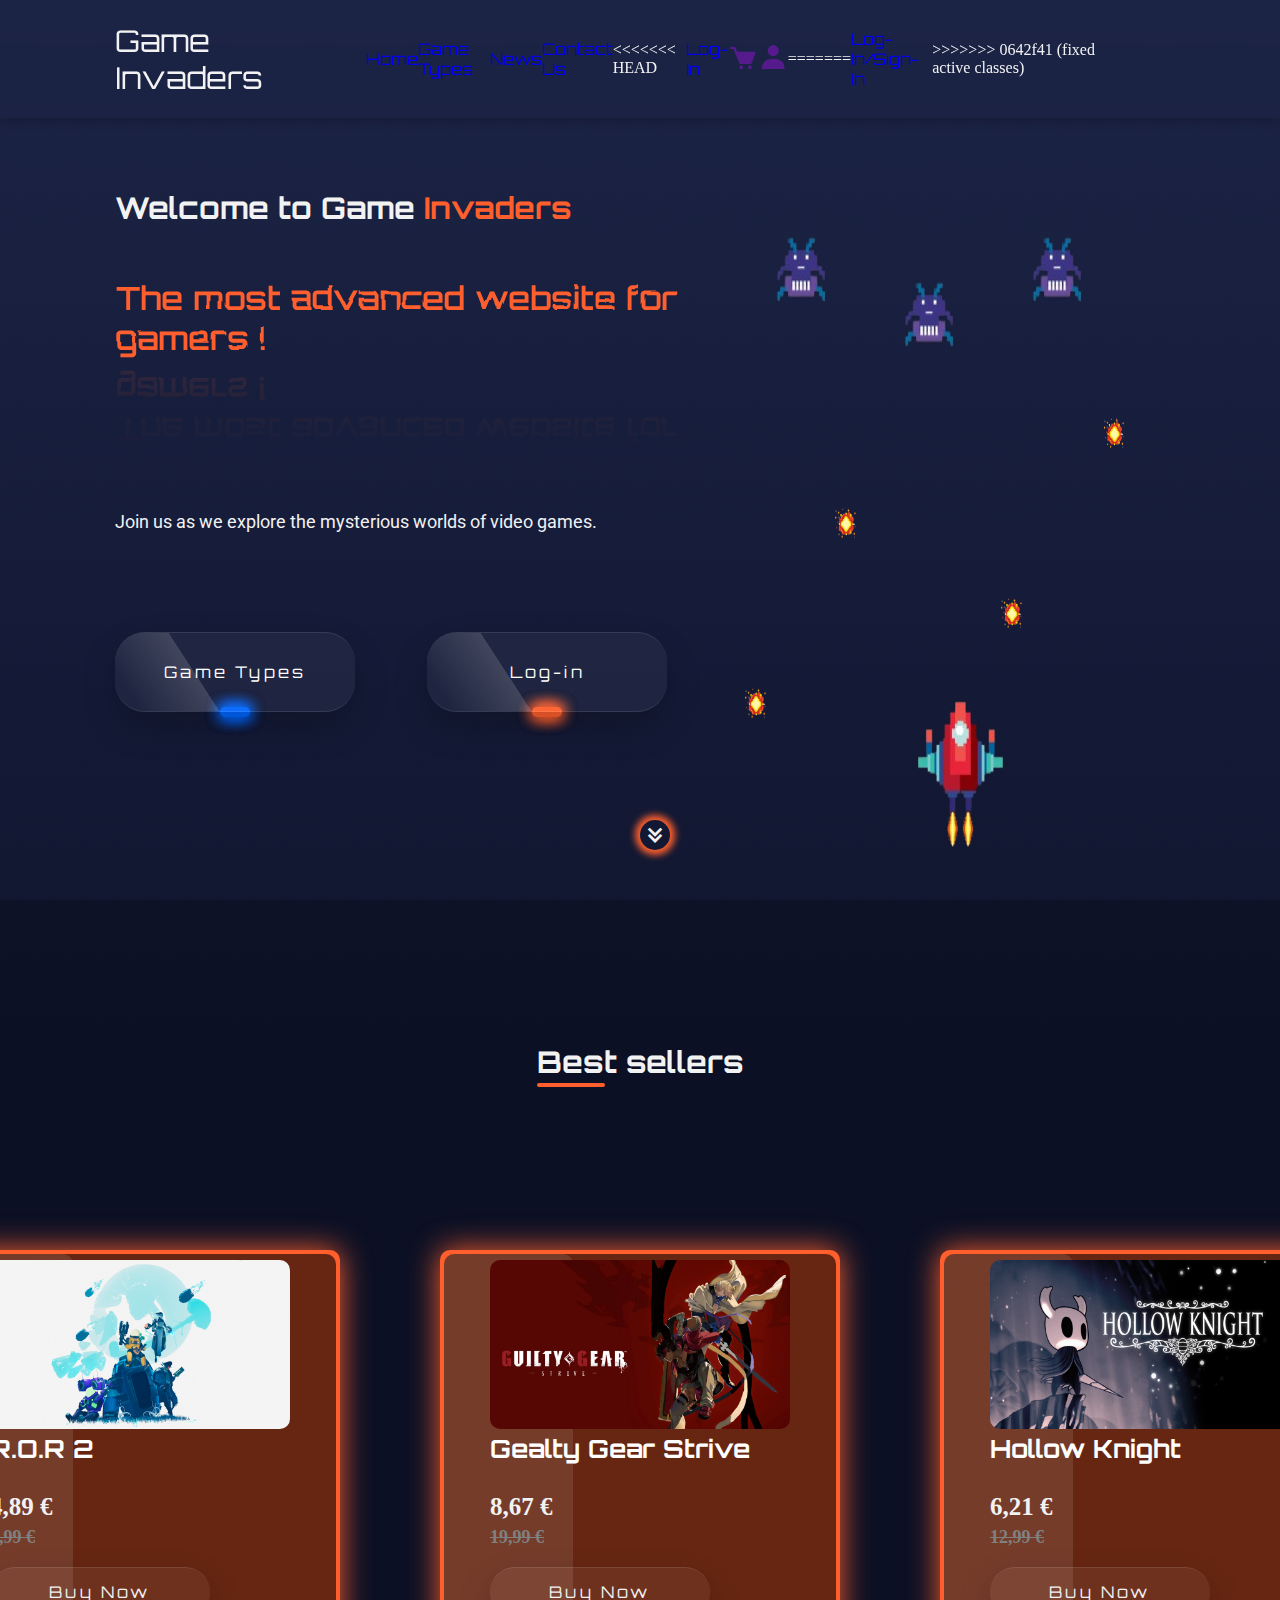
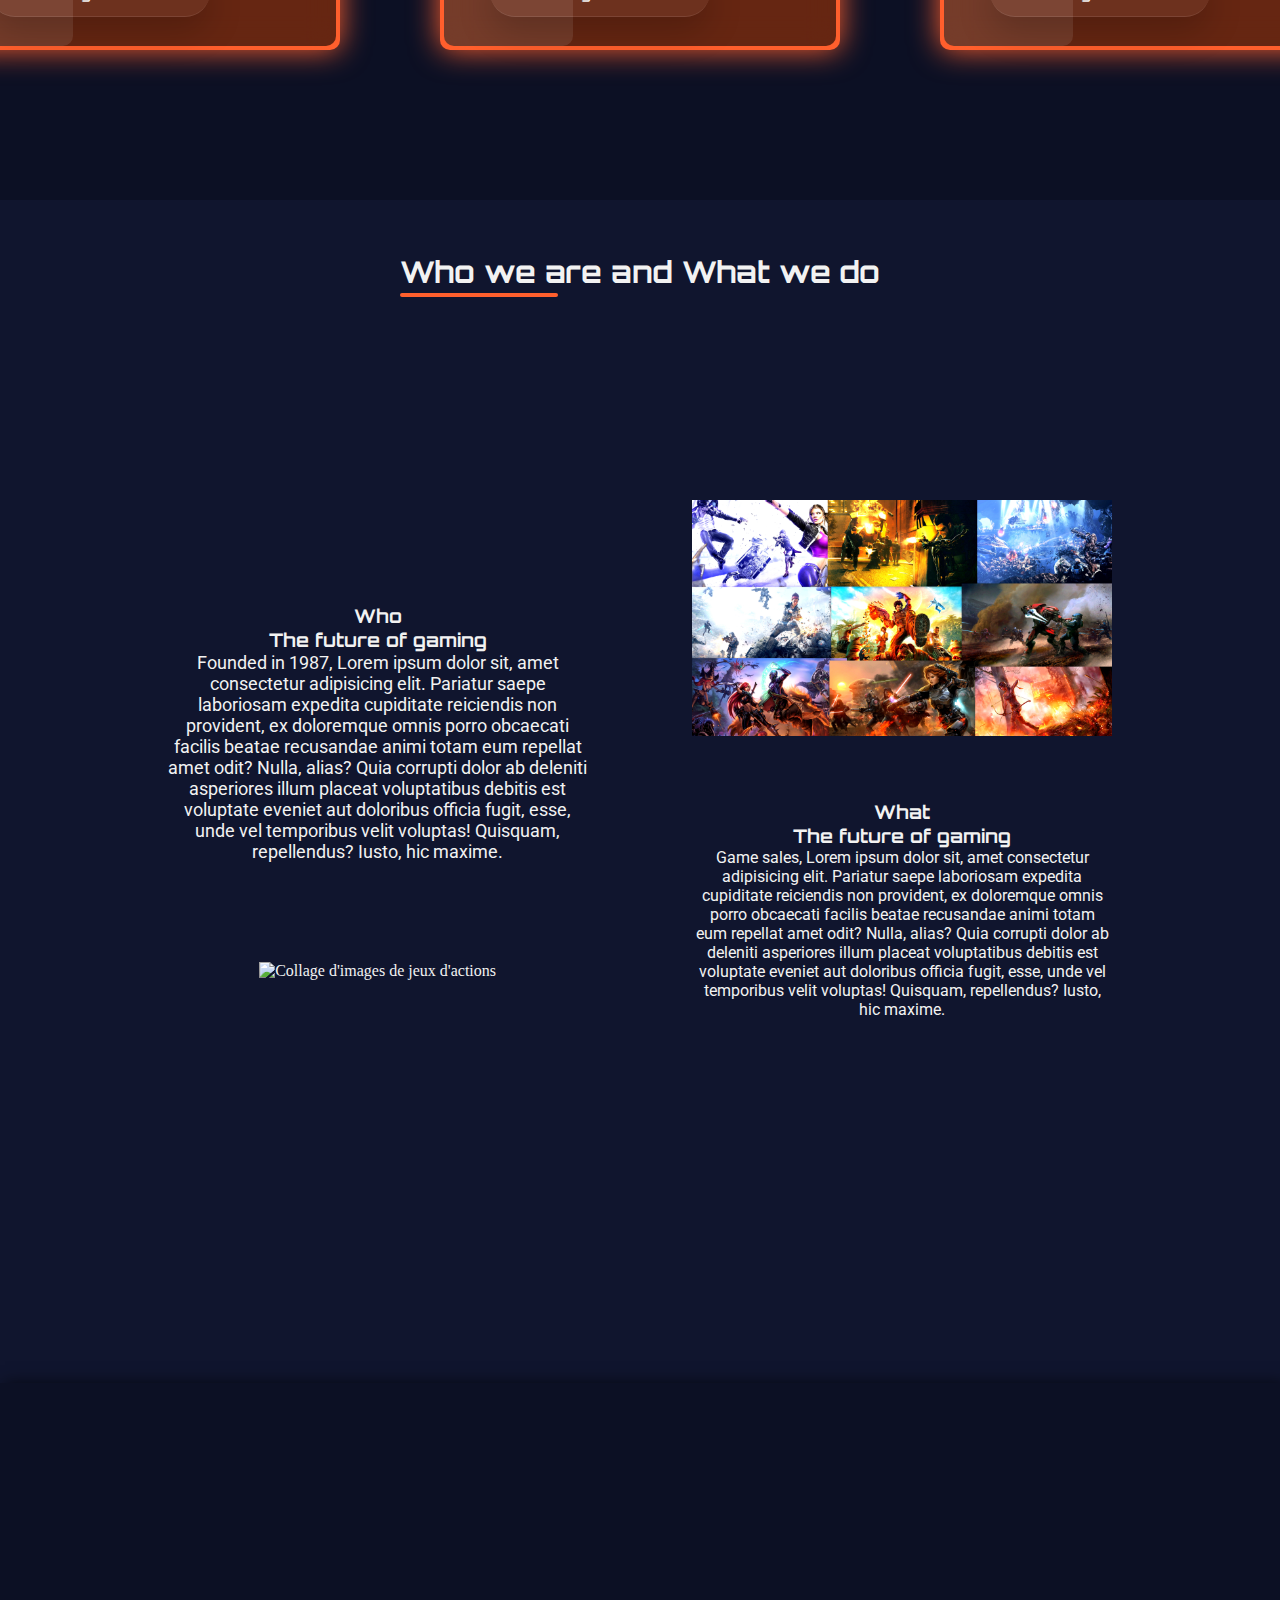
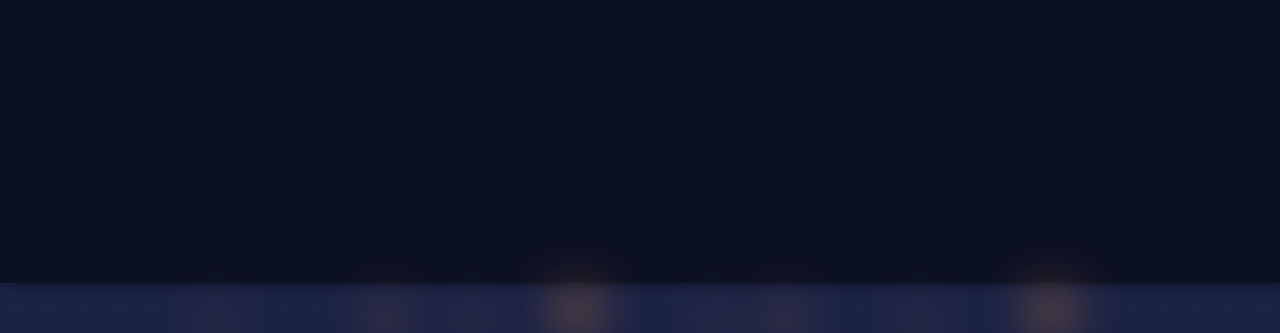
==== commit 258c0963: "pushed local files" ====
--- a/site/index.html
+++ b/site/index.html
@@ -14,46 +14,22 @@
 <body>
     <!-- HEADER -->
     <header>
-        <a href="#" class="logo"><img src="CSS/Images/Logo.png" alt=""></a>
+        <a href="#" class="logo">Game <span>Invaders</span></a>
 
         <nav class="navbar">
-            <div class="nav-links" id="navLinks">
-                <i class="bx bx-x" onclick="HideMenu()"></i>
-                <ul>
-                    <li><a href="index.html">Home</a></li>
-                    <li><a href="gametype.html">Game Types</a></li>
-                    <li><a href="#">News</a></li>
-                    <li><a href="#">Contact Us</a></li>
-                    <li><a href="#">Log-in/Sign-in</a></li>
-                    <li><button onclick="open_cart()"><i id="panier" class='bx bxs-cart cart_icon'></i></button></li>
-                    <li><i class='bx bxs-user'></i></li>
-                </ul>
-            </div>
-            <i class='bx bx-menu' onclick="ShowMenu()"></i>
+            <a href="index.html" class="active">Home</a>
+            <a href="gametype.html">Game Types</a>
+            <a href="#">News</a>
+            <a href="contact.html">Contact Us</a>
+<<<<<<< HEAD
+            <a href="login.html">Log-In</a>
+            <a href=""><i class='bx bxs-cart'></i></a>
+            <a href=""><i class='bx bxs-user'></i></a>
+=======
+            <a href="login.html">Log-In/Sign-In</a>
+>>>>>>> 0642f41 (fixed active classes)
         </nav>
-        
     </header>
-
-    <!------Javascript for MENU------>
-    <script>
-        var navLinks = document.getElementById("navLinks");
-
-        function ShowMenu() {
-            navLinks.style.right = "0";
-        }
-        function HideMenu() {
-            navLinks.style.right = "-200px";
-        }
-    </script>
-    <!-- The sidebar -->
-    <div id="sidebar" class="sidebar">    
-        <h3>Panier</h3>  
-        <a onclick="close_cart()" href="#">X</a>
-        <hr>
-        <div class="produit">
-            <img src="CSS/GameType/FPS/LibrairieFPS/call-of-duty-modern-warfare-xbox-one-xbox-series-x-s-xbox-one-xbox-series-x-s-jeu-microsoft-store-europe-cover.jpg" alt="">
-        </div>
-  </div>  
     <!-- MAIN -->
     <main>
         <!-- Home -->
@@ -81,14 +57,14 @@
             </div>
 
             <div class="right">
-                    <img class="Invaders" src="CSS/Images/Dev/MonstreViolet.png" alt="">
-                    <img class="Invaders" src="CSS/Images/Dev/MonstreGreen.png" alt="">
-                    <img class="Invaders" src="CSS/Images/Dev/MonstreViolet.png" alt="">
-                    <img class="Bullets" src="CSS/Images/Dev/BulletsOrange.png" alt="">
-                    <img class="Bullets" src="CSS/Images/Dev/BulletsOrange.png" alt="">
-                    <img class="Bullets" src="CSS/Images/Dev/BulletsOrange.png" alt="">
-                    <img class="Bullets" src="CSS/Images/Dev/BulletsOrange.png" alt="">
-                    <img class="SpaceShip" src="CSS/Images/Dev/SpaceShipYellow.png" alt="">
+                <img class="Invaders" src="CSS/Images/Invaders.png" alt="">
+                <img class="Invaders" src="CSS/Images/Invaders.png" alt="">
+                <img class="Invaders" src="CSS/Images/Invaders.png" alt="">
+                <img class="Bullets" src="CSS/Images/Dev/BulletsOrange.png" alt="">
+                <img class="Bullets" src="CSS/Images/Dev/BulletsOrange.png" alt="">
+                <img class="Bullets" src="CSS/Images/Dev/BulletsOrange.png" alt="">
+                <img class="Bullets" src="CSS/Images/Dev/BulletsOrange.png" alt="">
+                <img class="SpaceShip" src="CSS/Images/SpaceShip.png" alt="">
             </div>
             <div class="scroll">
                 <a href="#BestSellers" class="scroll-btn"><i class='bx bx-chevrons-down'></i></a>
@@ -107,8 +83,8 @@
                         <img src="CSS/Images/Index/ROR2.jpg" alt="Image de promotion du jeu 'Risk of Rain 2'">
                         <h3>R.O.R 2</h3>
                         <ul>
-                            <li>4,89€</li>
-                            <li>9,99€</li>
+                            <li>4,89 €</li>
+                            <li>9,99 €</li>
                         </ul>
                         <a href="" class="btn">Buy Now</a>
                     </div>
@@ -120,8 +96,8 @@
                         <img src="CSS/Images/Index/GGStrive.jpg" alt="Image de promotion du jeu 'Gealty Gear Strive'">
                         <h3>Gealty Gear Strive</h3>
                         <ul>
-                            <li>8,67€</li>
-                            <li>19,99€</li>
+                            <li>8,67 €</li>
+                            <li>19,99 €</li>
                         </ul>
                         <a href="" class="btn">Buy Now</a>
                     </div>
@@ -133,8 +109,8 @@
                         <img src="CSS/Images/Index/HKnight.jpg" alt="Image de promotion du jeu 'Hollow Knight'">
                         <h3>Hollow Knight</h3>
                         <ul>
-                            <li>6,21€</li>
-                            <li>12,99€</li>
+                            <li>6,21 €</li>
+                            <li>12,99 €</li>
                         </ul>
                         <a href="" class="btn">Buy Now</a>
                     </div>
@@ -187,7 +163,7 @@
         <img class="Bullets" src="CSS/Images/Dev/BulletsOrange.png" alt="">
         <img class="Bullets" src="CSS/Images/Dev/BulletsOrange.png" alt="">
     </footer>
-    <script src="panier.js"></script>
+
 </body>
 
 </html>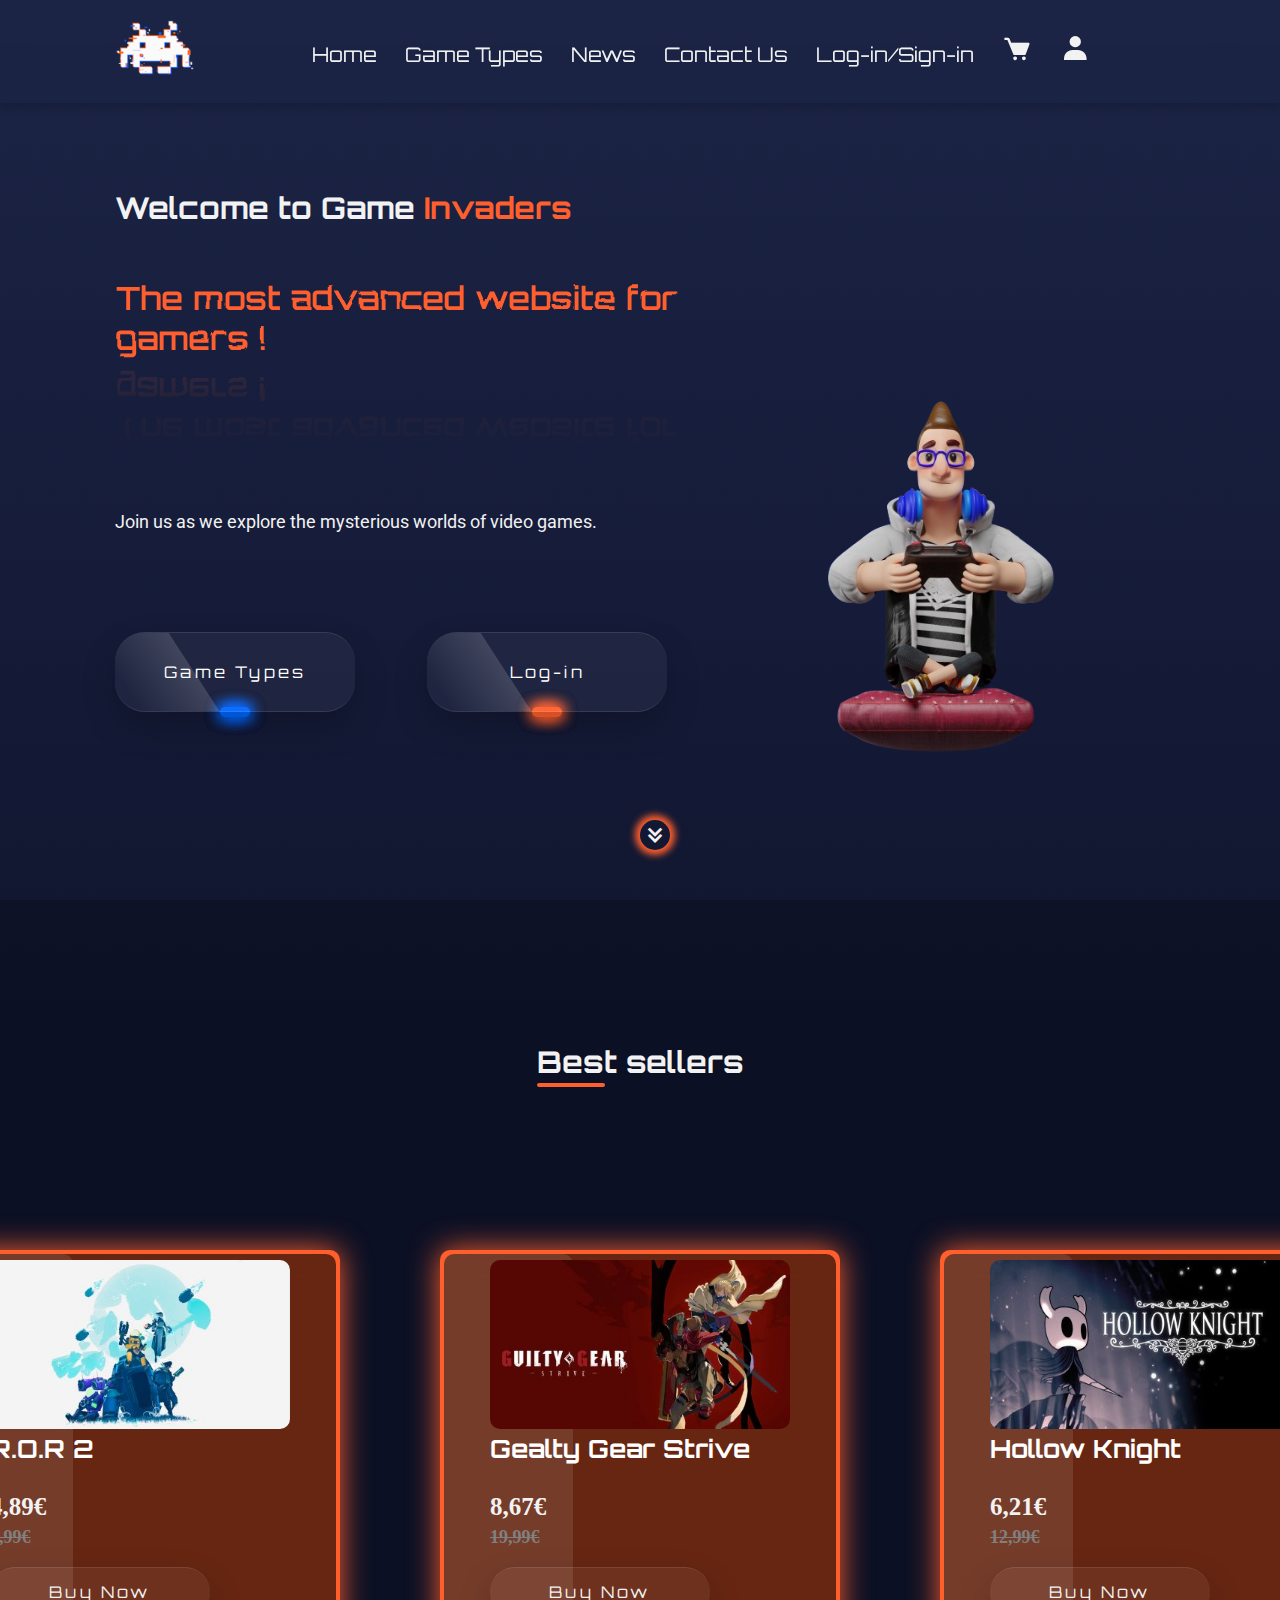
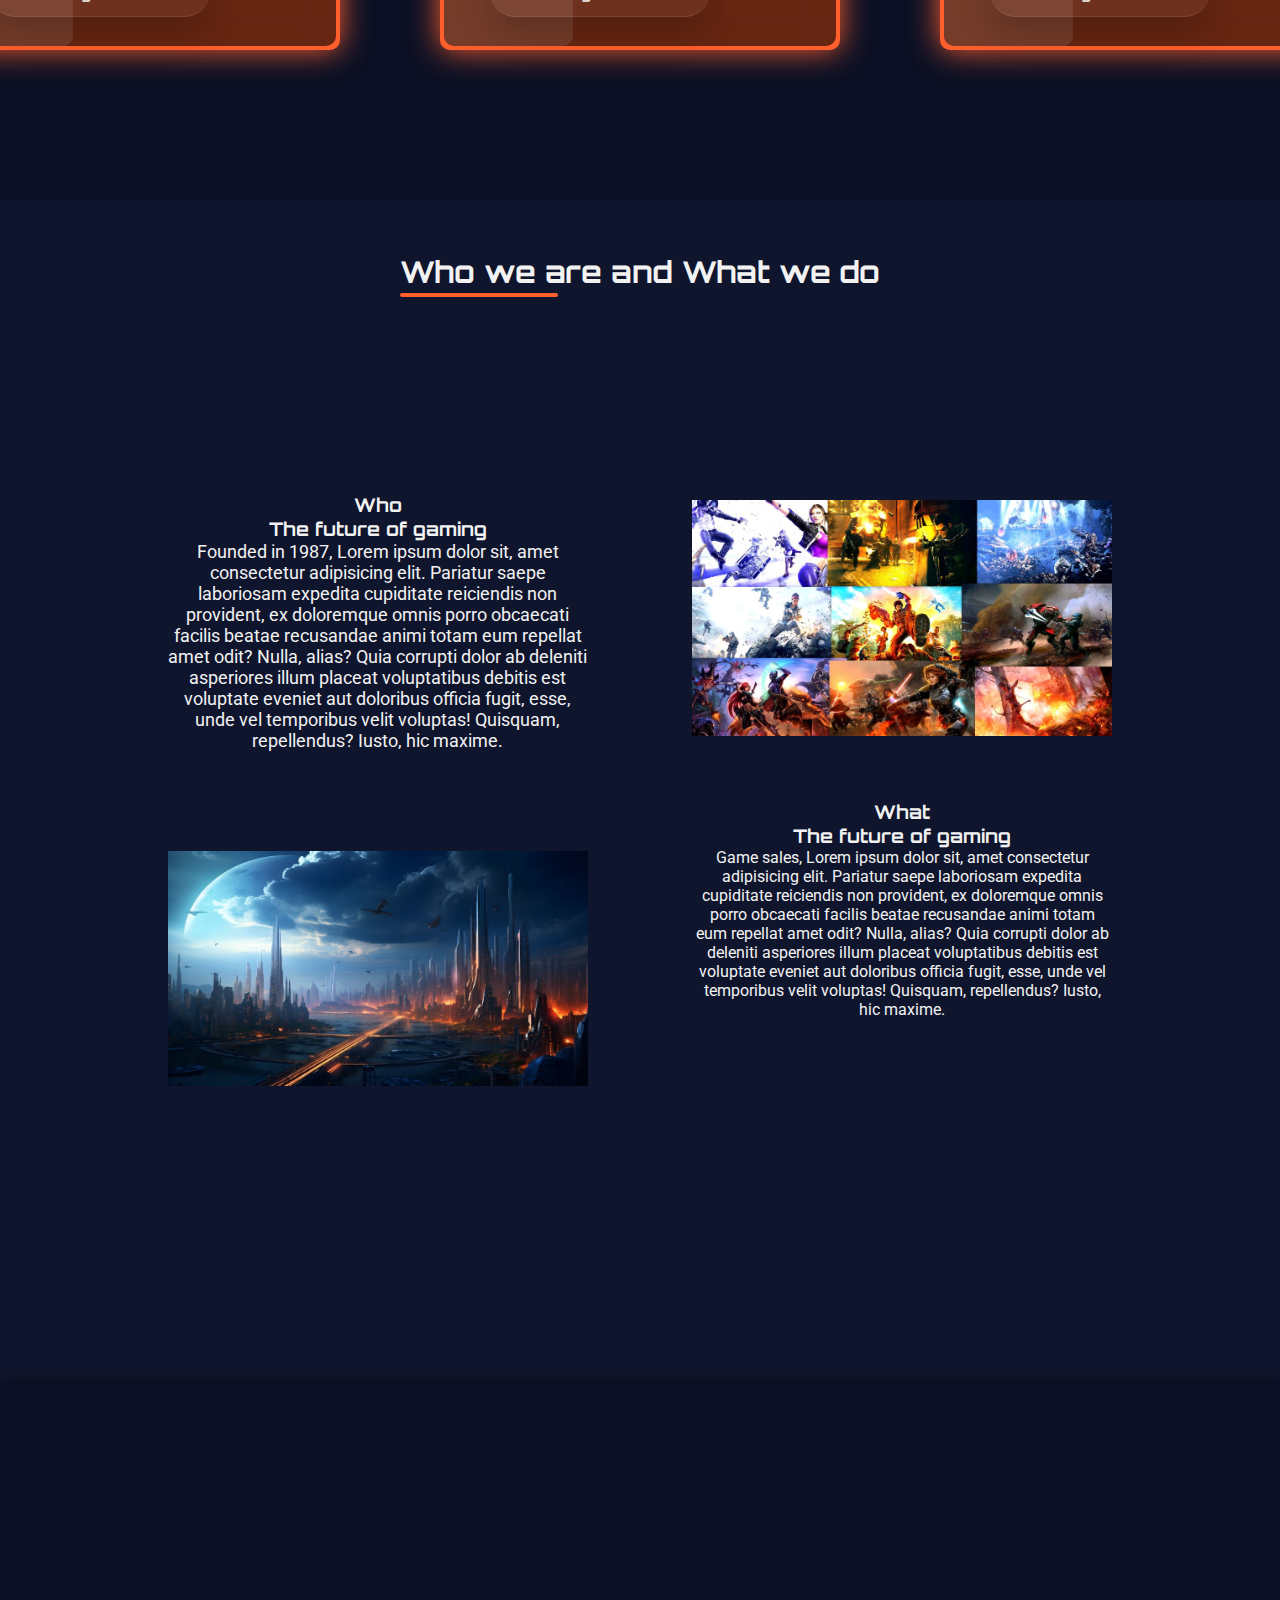
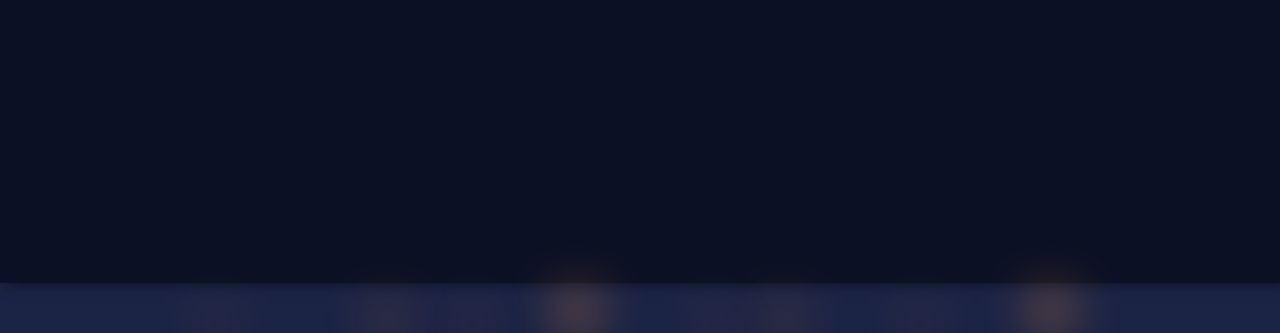
==== commit a3ba22e3: "Merge 88540aaeaf61f766c08246f14bedc18cdae0ff38 into d6c277a3874f53152f6631d0e25d4bef247703fb" ====
--- a/site/index.html
+++ b/site/index.html
@@ -14,22 +14,36 @@
 <body>
     <!-- HEADER -->
     <header>
-        <a href="#" class="logo">Game <span>Invaders</span></a>
+        <a href="#" class="logo"><img src="CSS/Images/Index/Logo_GameInvaders-sm.png" alt=""></a>
 
         <nav class="navbar">
-            <a href="index.html" class="active">Home</a>
-            <a href="gametype.html">Game Types</a>
-            <a href="#">News</a>
-            <a href="contact.html">Contact Us</a>
-<<<<<<< HEAD
-            <a href="login.html">Log-In</a>
-            <a href=""><i class='bx bxs-cart'></i></a>
-            <a href=""><i class='bx bxs-user'></i></a>
-=======
-            <a href="login.html">Log-In/Sign-In</a>
->>>>>>> 0642f41 (fixed active classes)
+            <div class="nav-links" id="navLinks">
+                <i class="bx bx-x" onclick="HideMenu()"></i>
+                <ul>
+                    <li><a href="index.html">Home</a></li>
+                    <li><a href="gametype.html">Game Types</a></li>
+                    <li><a href="#">News</a></li>
+                    <li><a href="#">Contact Us</a></li>
+                    <li><a href="login.html">Log-in/Sign-in</a></li>
+                    <li><i class='bx bxs-cart'></i></li>
+                    <li><i class='bx bxs-user'></i></li>
+                </ul>
+            </div>
+            <i class='bx bx-menu' onclick="ShowMenu()"></i>
         </nav>
     </header>
+
+    <!------Javascript for MENU------>
+    <script>
+        var navLinks = document.getElementById("navLinks");
+
+        function ShowMenu() {
+            navLinks.style.right = "0";
+        }
+        function HideMenu() {
+            navLinks.style.right = "-200px";
+        }
+    </script>
     <!-- MAIN -->
     <main>
         <!-- Home -->
@@ -42,10 +56,10 @@
                 <svg>
                     <filter id="fire">
                         <feTurbulence id="turbulence" baseFrequency="0.1 0.1" numOctaves="2" seed="3">
-                            <animate attributeName="baseFrequency" dur="20s" values="0.025 0.025;0.03 0.05"
-                                repeatCount="indefinite" />
+                            <animate attributeName="baseFrequency" dur="20s" values="0.025 0.025;0.03 0.05;0.025 0.025"
+                                keyTimes="0; 0.5; 1" keySplines="0.42 0 0.58 1; 0.42 0 0.58 1" repeatCount="indefinite" />
                         </feTurbulence>
-                        <feDisplacementMap in="SourceGraphic" scale="3" />
+                        <feDisplacementMap in="SourceGraphic" scale="3"/>
                     </filter>
                 </svg>
                 <p>Join us as we explore the mysterious worlds of video games.</p>
@@ -57,14 +71,7 @@
             </div>
 
             <div class="right">
-                <img class="Invaders" src="CSS/Images/Invaders.png" alt="">
-                <img class="Invaders" src="CSS/Images/Invaders.png" alt="">
-                <img class="Invaders" src="CSS/Images/Invaders.png" alt="">
-                <img class="Bullets" src="CSS/Images/Dev/BulletsOrange.png" alt="">
-                <img class="Bullets" src="CSS/Images/Dev/BulletsOrange.png" alt="">
-                <img class="Bullets" src="CSS/Images/Dev/BulletsOrange.png" alt="">
-                <img class="Bullets" src="CSS/Images/Dev/BulletsOrange.png" alt="">
-                <img class="SpaceShip" src="CSS/Images/SpaceShip.png" alt="">
+                <img class="Gamer" src="CSS/Images/Index/man-headset-playing-video-action-strategy-rpg-game-sitting-computer-online-tournament-championship-l/Kerfin7_NEA_2537-removebg-preview.png" alt="">
             </div>
             <div class="scroll">
                 <a href="#BestSellers" class="scroll-btn"><i class='bx bx-chevrons-down'></i></a>
@@ -80,11 +87,11 @@
                 <div class="box">
                     <span></span>
                     <div class="content">
-                        <img src="CSS/Images/Index/ROR2.jpg" alt="Image de promotion du jeu 'Risk of Rain 2'">
+                        <img src="CSS/Images/Index/sm-ROR2.jpg" alt="Image de promotion du jeu 'Risk of Rain 2'">
                         <h3>R.O.R 2</h3>
                         <ul>
-                            <li>4,89 €</li>
-                            <li>9,99 €</li>
+                            <li>4,89€</li>
+                            <li>9,99€</li>
                         </ul>
                         <a href="" class="btn">Buy Now</a>
                     </div>
@@ -93,11 +100,11 @@
                 <div class="box">
                     <span></span>
                     <div class="content">
-                        <img src="CSS/Images/Index/GGStrive.jpg" alt="Image de promotion du jeu 'Gealty Gear Strive'">
+                        <img src="CSS/Images/Index/sm-GGStrive.jpg" alt="Image de promotion du jeu 'Gealty Gear Strive'">
                         <h3>Gealty Gear Strive</h3>
                         <ul>
-                            <li>8,67 €</li>
-                            <li>19,99 €</li>
+                            <li>8,67€</li>
+                            <li>19,99€</li>
                         </ul>
                         <a href="" class="btn">Buy Now</a>
                     </div>
@@ -106,11 +113,11 @@
                 <div class="box">
                     <span></span>
                     <div class="content">
-                        <img src="CSS/Images/Index/HKnight.jpg" alt="Image de promotion du jeu 'Hollow Knight'">
+                        <img src="CSS/Images/Index/sm-HKnight.jpg" alt="Image de promotion du jeu 'Hollow Knight'">
                         <h3>Hollow Knight</h3>
                         <ul>
-                            <li>6,21 €</li>
-                            <li>12,99 €</li>
+                            <li>6,21€</li>
+                            <li>12,99€</li>
                         </ul>
                         <a href="" class="btn">Buy Now</a>
                     </div>
@@ -131,12 +138,12 @@
                         Nulla, alias? Quia corrupti dolor ab deleniti asperiores illum placeat voluptatibus debitis est
                         voluptate eveniet aut doloribus officia fugit, esse, unde vel temporibus velit voluptas!
                         Quisquam, repellendus? Iusto, hic maxime.</p>
-                    <img src="CSS/Images/Index/who.png" alt="Collage d'images de jeux d'actions">
+                    <img src="CSS/Images/Index/md-who.jpg" alt="Image d'une ville futuriste" title="Image d'une ville futuriste">
                 </div>
             </div>
             <div class="right">
                 <div class="container">
-                    <img src="CSS/Images/Index/what.jpg" alt="Image d'une ville futuriste">
+                    <img src="CSS/Images/Index/md-what.jpg" alt="Collage d'images de jeux d'actions" title="Collage d'images de jeux d'actions">
                     <h3>What</h3>
                     <h3>The future of gaming</h3>
                     <p>Game sales, Lorem ipsum dolor sit, amet consectetur adipisicing elit. Pariatur saepe laboriosam
--- a/site/CSS/style.css
+++ b/site/CSS/style.css
@@ -66,7 +66,7 @@
     background: transparent;
     box-shadow: 0 5px 7px rgba(0, 0, 0, 0.15);
     backdrop-filter: blur(15px);
-    z-index: 102;
+    z-index: 100;
 }
 
 .logo {
@@ -75,7 +75,7 @@
 }
 
 .logo img {
-    width: 20%;
+    width: 80px;
 }
 
 .navbar {
@@ -151,7 +151,7 @@
     margin: auto;
     color: var(--color-white);
     font-size: var(--font-size-logo);
-    animation: chevron 1.5s infinite ease-in-out;
+    animation: chevron 2s infinite ease-in;
     border-radius: 5rem;
     box-shadow: 0px 0px 7px 5px var(--color-orange);
 
@@ -164,7 +164,7 @@
     }
 
     50% {
-        transform: translateY(-5px);
+        transform: translateY(-10px);
         box-shadow: 0px 0px 7px 5px var(--color-orange);
     }
 
@@ -334,193 +334,26 @@
     max-width: 50%;
 }
 
-.right .SpaceShip {
-    position: absolute;
-    right: 20%;
-    bottom: 5%;
-    width: 10%;
-    height: 25%;
-}
-
-.right:hover .SpaceShip {
-    animation: SpaceShip 6s infinite ease;
-}
-
-@keyframes SpaceShip {
+.right .Gamer {
+    position: absolute;
+    right: 10%;
+    bottom: 12%;
+    width: 33%;
+    animation: gamer 5s infinite ease-in-out;
+}
+
+@keyframes gamer {
     0% {
-        transform: translateX(0);
-    }
-
-    33% {
-        transform: translateX(-150px);
-    }
-
-    70% {
-        transform: translateX(150px);
-    }
-
+        transform: translateY(20px);
+    }
+    50% {
+        transform: translateY(-40px);
+    }
     100% {
-        transform: translateX(0px);
-    }
-}
-
-.right .Invaders {
-    position: absolute;
-    right: 13%;
-    bottom: 65%;
-    width: 5%;
-    height: 10%;
-}
-
-.right .Invaders:nth-child(1) {
-    right: 35%;
-}
-
-.right .Invaders:nth-child(2) {
-    right: 25%;
-    top: 30%;
-}
-
-.right .Invaders:nth-child(3) {
-    right: 15%;
-}
-
-.right:hover .Invaders:nth-child(1) {
-    animation: Invaders1 4s infinite ease-in-out;
-}
-
-.right:hover .Invaders:nth-child(2) {
-    animation: Invaders2 3s infinite ease-in-out;
-}
-
-.right:hover .Invaders:nth-child(3) {
-    animation: Invaders3 5s infinite ease-in-out;
-}
-
-@keyframes Invaders1 {
-    0% {
-        transform: translateY(0);
-    }
-
-    50% {
-        transform: translateY(-50px);
-    }
-
-    100% {
-        transform: translateY(0);
-    }
-}
-
-@keyframes Invaders2 {
-    0% {
-        transform: translateY(0);
-    }
-
-    50% {
-        transform: translateY(-60px);
-    }
-
-    100% {
-        transform: translateY(0);
-    }
-}
-
-@keyframes Invaders3 {
-    0% {
-        transform: translateY(0);
-    }
-
-    50% {
-        transform: translateY(-50px);
-    }
-
-    100% {
-        transform: translateY(0);
-    }
-}
-
-.right .Bullets {
-    position: absolute;
-    width: 2%;
-    height: 4%;
-}
-
-.right .Bullets:nth-child(4) {
-    right: 12%;
-    bottom: 50%;
-}
-
-.right .Bullets:nth-child(5) {
-    right: 20%;
-    bottom: 30%;
-}
-
-.right .Bullets:nth-child(6) {
-    right: 33%;
-    bottom: 40%;
-}
-
-.right .Bullets:nth-child(7) {
-    right: 40%;
-    bottom: 20%;
-}
-
-.right:hover .Bullets:nth-child(4) {
-    animation: Bullets1 2s infinite linear;
-}
-
-.right:hover .Bullets:nth-child(5) {
-    animation: Bullets2 3s infinite linear;
-}
-
-.right:hover .Bullets:nth-child(6) {
-    animation: Bullets3 4s infinite linear;
-}
-
-.right:hover .Bullets:nth-child(7) {
-    animation: Bullets4 2s infinite linear;
-}
-
-
-@keyframes Bullets1 {
-    0% {
-        transform: translateY(0);
-    }
-
-    100% {
-        transform: translateY(-400px);
-    }
-}
-
-@keyframes Bullets2 {
-    0% {
-        transform: translateY(0);
-    }
-
-    100% {
-        transform: translateY(-700px);
-    }
-}
-
-@keyframes Bullets3 {
-    0% {
-        transform: translateY(0);
-    }
-
-    100% {
-        transform: translateY(-550px);
-    }
-}
-
-@keyframes Bullets4 {
-    0% {
-        transform: translateY(0);
-    }
-
-    100% {
-        transform: translateY(-700px);
-    }
-}
+        transform: translateY(20px);
+    }
+}
+
 
 /* Section Trends */
 .trends {
@@ -623,7 +456,6 @@
     margin-top: 10px;
     width: 300px;
     border-radius: 10px;
-    z-index: 1;
 }
 
 .trends .container .box .content h3 {
@@ -977,13 +809,13 @@
 
 .sign .forget a {
     text-decoration: underline;
-    color: white;
+    color: var(--color-orange);
     font-weight: bold;
     transition: 0.2s;
 }
 
 .sign .forget a:hover {
-    color: black;
+    color: rgb(0, 200, 100);
 }
 
 .sign .checkBox p {
@@ -1153,8 +985,6 @@
     box-shadow: 0 12px 22px rgba(0, 0, 0, 0.5);
     transition: 0.5s;
 }
-
-
 
 /* FOOTER */
 footer {
@@ -1740,64 +1570,24 @@
     .nav-links ul {
         padding: 30px;
     }
-}
-
-/* The side navigation menu */
-.sidebar {
-    right: -300px;
-    margin: 0;
-    padding: 20px;
-    width: 300px;
-    background-color: #f1f1f1;
-    position: fixed;
-    top: 12%;
-    height: 88%;
-    overflow: auto;
-    z-index: 1;
-    transition-duration: 0, 5s;
-}
-
-.sidebar_op {
-    right: 20px;
-    margin: 0;
-    padding: 20px;
-    width: 400px;
-    background-color: #f1f1f1;
-    position: fixed;
-    top: 12%;
-    bottom: -12%;
-    height: 88%;
-    overflow: auto;
-    z-index: 101;
-}
-
-/* Sidebar links */
-.sidebar a {
-    display: block;
-    color: black;
-    padding: 16px;
-    text-decoration: none;
-}
-
-#sidebar h3 {
-    color: black;
-    display: inline-block;
-    font-size: 1.8em;
-}
-#sidebar a {
-    font-size: 1.5em;
-    font-style: bold;
-    color: #ff5f2d;
-    text-decoration: none;
-    float: right;
-}
-.produit{
-    margin-top: 2%;
-    background-color: aqua;
-}
-#sidebar img{
-    height: auto;
-    width: 45%;
-    left: 0;
-    border-radius: 10px;
+
+    .home {
+        display: flex;
+        flex-direction: column;
+        align-items: center;
+    }
+
+    .right {
+        max-width: 100%;
+    }
+    
+    .right .Gamer {
+        position: relative;
+        display: flex;
+        align-items: center;
+        justify-content: center;
+        bottom: 0;
+        width: 33%;
+        height: 47%;
+    }
 }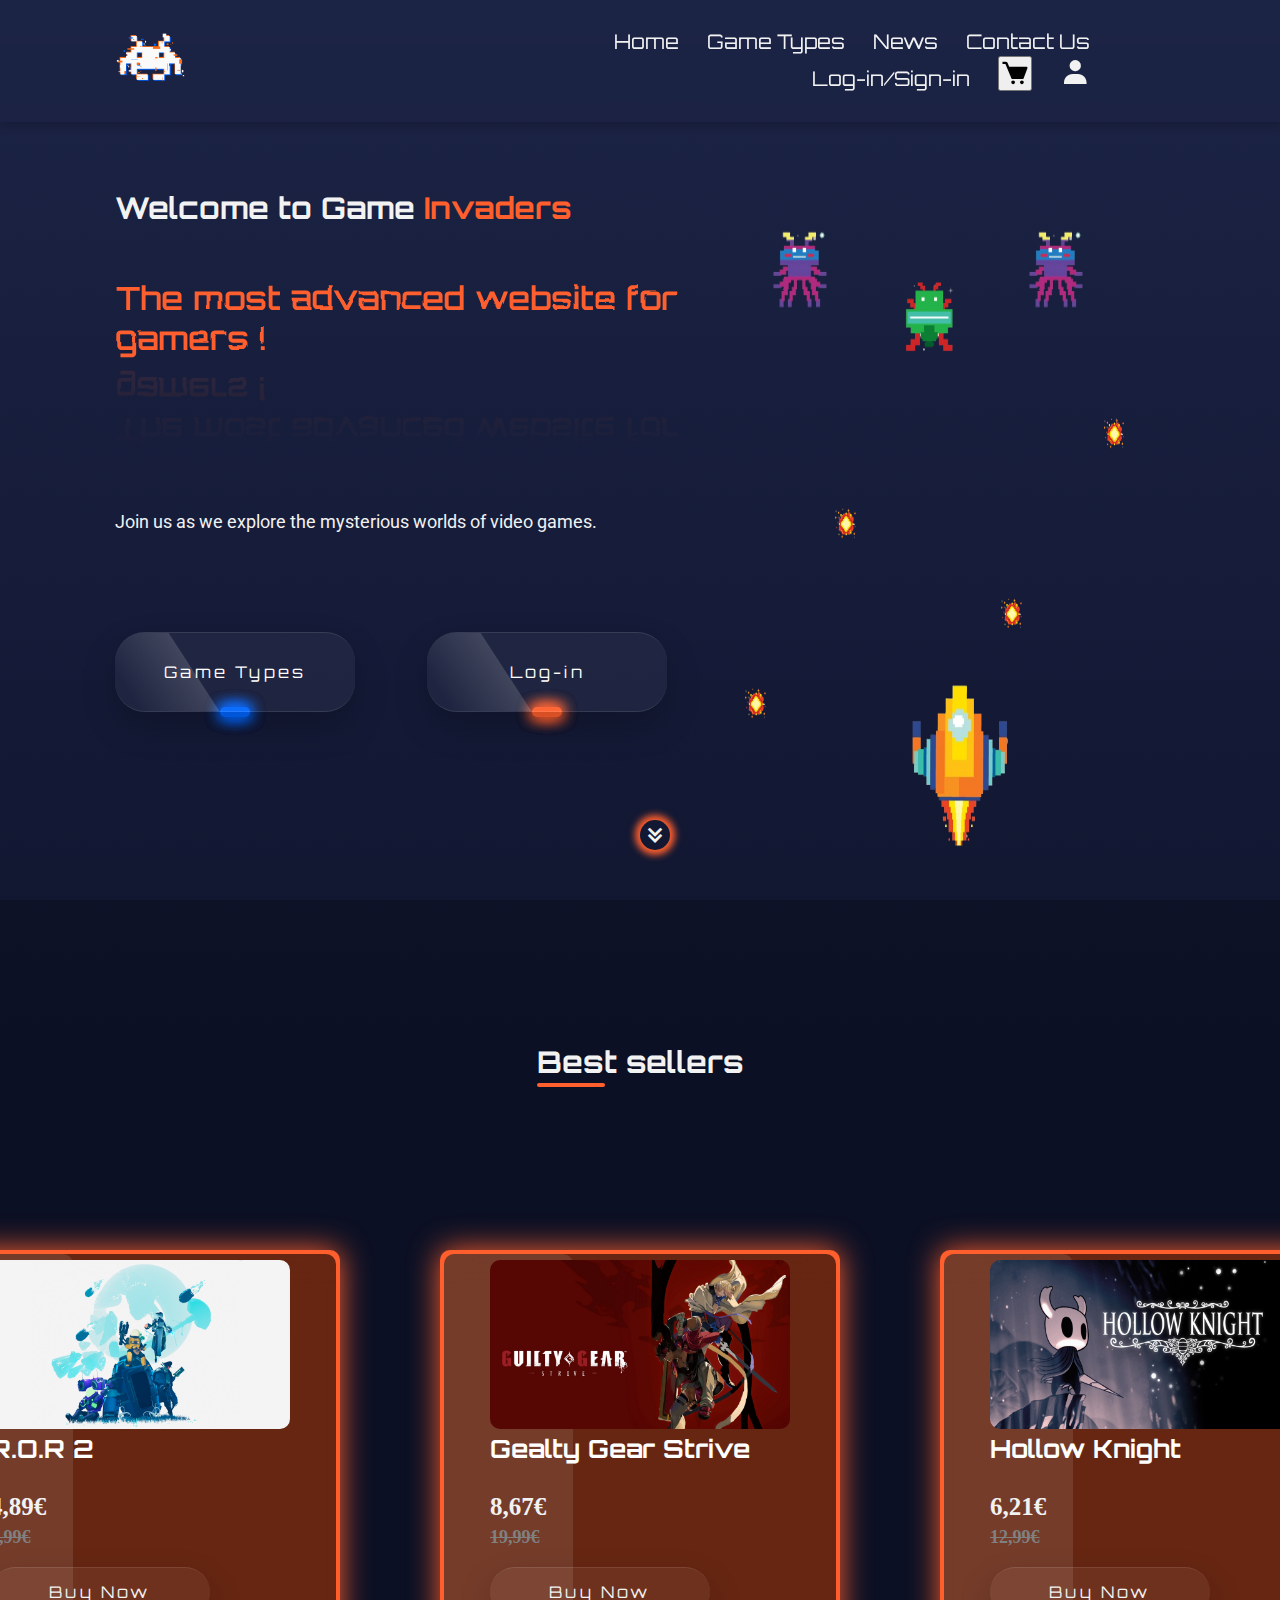
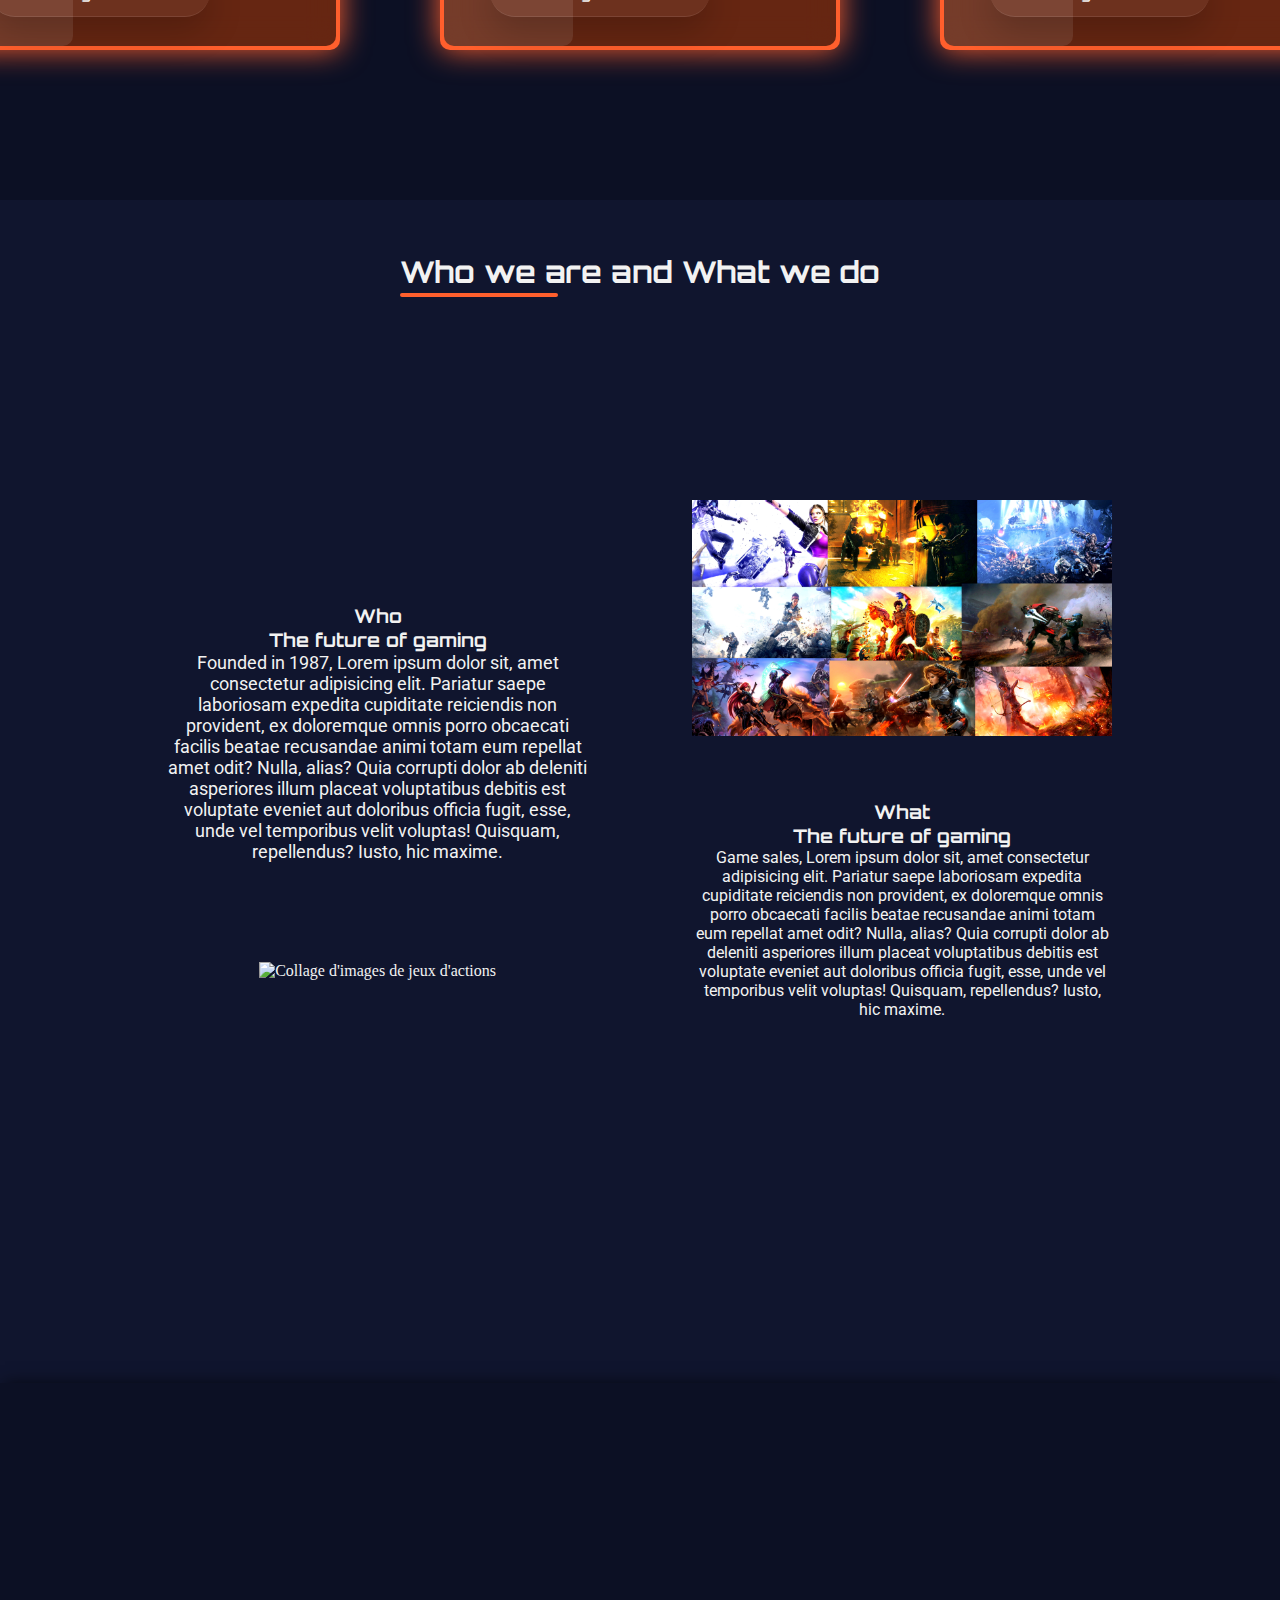
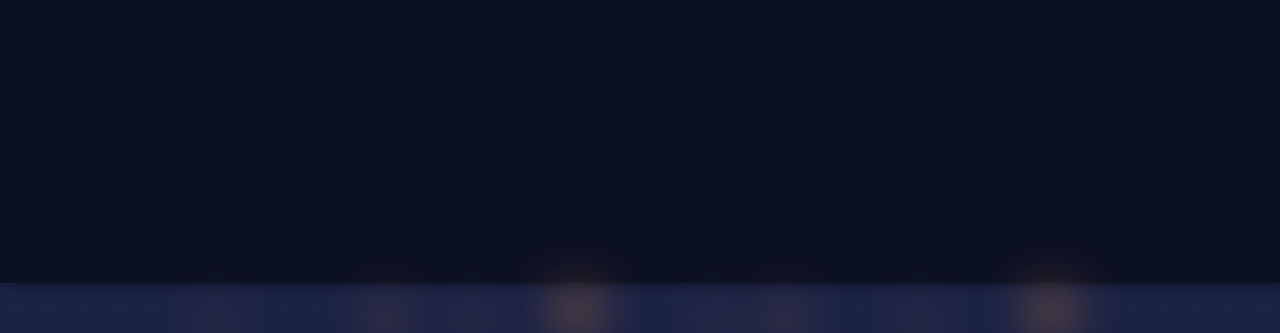
==== commit 10eb1287: "Merge 95aa72bfcf648c3130a1e358f9ff3b9e2f4f1ae6 into d6c277a3874f53152f6631d0e25d4bef247703fb" ====
--- a/site/index.html
+++ b/site/index.html
@@ -14,7 +14,7 @@
 <body>
     <!-- HEADER -->
     <header>
-        <a href="#" class="logo"><img src="CSS/Images/Index/Logo_GameInvaders-sm.png" alt=""></a>
+        <a href="#" class="logo"><img src="CSS/Images/Logo.png" alt=""></a>
 
         <nav class="navbar">
             <div class="nav-links" id="navLinks">
@@ -24,13 +24,14 @@
                     <li><a href="gametype.html">Game Types</a></li>
                     <li><a href="#">News</a></li>
                     <li><a href="#">Contact Us</a></li>
-                    <li><a href="login.html">Log-in/Sign-in</a></li>
-                    <li><i class='bx bxs-cart'></i></li>
+                    <li><a href="#">Log-in/Sign-in</a></li>
+                    <li><button onclick="open_cart()"><i id="panier" class='bx bxs-cart cart_icon'></i></button></li>
                     <li><i class='bx bxs-user'></i></li>
                 </ul>
             </div>
             <i class='bx bx-menu' onclick="ShowMenu()"></i>
         </nav>
+        
     </header>
 
     <!------Javascript for MENU------>
@@ -44,6 +45,15 @@
             navLinks.style.right = "-200px";
         }
     </script>
+    <!-- The sidebar -->
+    <div id="sidebar" class="sidebar">    
+        <h3>Panier</h3>  
+        <a onclick="close_cart()" href="#">X</a>
+        <hr>
+        <div class="produit">
+            <img src="CSS/GameType/FPS/LibrairieFPS/call-of-duty-modern-warfare-xbox-one-xbox-series-x-s-xbox-one-xbox-series-x-s-jeu-microsoft-store-europe-cover.jpg" alt="">
+        </div>
+  </div>  
     <!-- MAIN -->
     <main>
         <!-- Home -->
@@ -56,10 +66,10 @@
                 <svg>
                     <filter id="fire">
                         <feTurbulence id="turbulence" baseFrequency="0.1 0.1" numOctaves="2" seed="3">
-                            <animate attributeName="baseFrequency" dur="20s" values="0.025 0.025;0.03 0.05;0.025 0.025"
-                                keyTimes="0; 0.5; 1" keySplines="0.42 0 0.58 1; 0.42 0 0.58 1" repeatCount="indefinite" />
+                            <animate attributeName="baseFrequency" dur="20s" values="0.025 0.025;0.03 0.05"
+                                repeatCount="indefinite" />
                         </feTurbulence>
-                        <feDisplacementMap in="SourceGraphic" scale="3"/>
+                        <feDisplacementMap in="SourceGraphic" scale="3" />
                     </filter>
                 </svg>
                 <p>Join us as we explore the mysterious worlds of video games.</p>
@@ -71,7 +81,14 @@
             </div>
 
             <div class="right">
-                <img class="Gamer" src="CSS/Images/Index/man-headset-playing-video-action-strategy-rpg-game-sitting-computer-online-tournament-championship-l/Kerfin7_NEA_2537-removebg-preview.png" alt="">
+                    <img class="Invaders" src="CSS/Images/Dev/MonstreViolet.png" alt="">
+                    <img class="Invaders" src="CSS/Images/Dev/MonstreGreen.png" alt="">
+                    <img class="Invaders" src="CSS/Images/Dev/MonstreViolet.png" alt="">
+                    <img class="Bullets" src="CSS/Images/Dev/BulletsOrange.png" alt="">
+                    <img class="Bullets" src="CSS/Images/Dev/BulletsOrange.png" alt="">
+                    <img class="Bullets" src="CSS/Images/Dev/BulletsOrange.png" alt="">
+                    <img class="Bullets" src="CSS/Images/Dev/BulletsOrange.png" alt="">
+                    <img class="SpaceShip" src="CSS/Images/Dev/SpaceShipYellow.png" alt="">
             </div>
             <div class="scroll">
                 <a href="#BestSellers" class="scroll-btn"><i class='bx bx-chevrons-down'></i></a>
@@ -87,7 +104,7 @@
                 <div class="box">
                     <span></span>
                     <div class="content">
-                        <img src="CSS/Images/Index/sm-ROR2.jpg" alt="Image de promotion du jeu 'Risk of Rain 2'">
+                        <img src="CSS/Images/Index/ROR2.jpg" alt="Image de promotion du jeu 'Risk of Rain 2'">
                         <h3>R.O.R 2</h3>
                         <ul>
                             <li>4,89€</li>
@@ -100,7 +117,7 @@
                 <div class="box">
                     <span></span>
                     <div class="content">
-                        <img src="CSS/Images/Index/sm-GGStrive.jpg" alt="Image de promotion du jeu 'Gealty Gear Strive'">
+                        <img src="CSS/Images/Index/GGStrive.jpg" alt="Image de promotion du jeu 'Gealty Gear Strive'">
                         <h3>Gealty Gear Strive</h3>
                         <ul>
                             <li>8,67€</li>
@@ -113,7 +130,7 @@
                 <div class="box">
                     <span></span>
                     <div class="content">
-                        <img src="CSS/Images/Index/sm-HKnight.jpg" alt="Image de promotion du jeu 'Hollow Knight'">
+                        <img src="CSS/Images/Index/HKnight.jpg" alt="Image de promotion du jeu 'Hollow Knight'">
                         <h3>Hollow Knight</h3>
                         <ul>
                             <li>6,21€</li>
@@ -138,12 +155,12 @@
                         Nulla, alias? Quia corrupti dolor ab deleniti asperiores illum placeat voluptatibus debitis est
                         voluptate eveniet aut doloribus officia fugit, esse, unde vel temporibus velit voluptas!
                         Quisquam, repellendus? Iusto, hic maxime.</p>
-                    <img src="CSS/Images/Index/md-who.jpg" alt="Image d'une ville futuriste" title="Image d'une ville futuriste">
+                    <img src="CSS/Images/Index/who.png" alt="Collage d'images de jeux d'actions">
                 </div>
             </div>
             <div class="right">
                 <div class="container">
-                    <img src="CSS/Images/Index/md-what.jpg" alt="Collage d'images de jeux d'actions" title="Collage d'images de jeux d'actions">
+                    <img src="CSS/Images/Index/what.jpg" alt="Image d'une ville futuriste">
                     <h3>What</h3>
                     <h3>The future of gaming</h3>
                     <p>Game sales, Lorem ipsum dolor sit, amet consectetur adipisicing elit. Pariatur saepe laboriosam
@@ -170,7 +187,7 @@
         <img class="Bullets" src="CSS/Images/Dev/BulletsOrange.png" alt="">
         <img class="Bullets" src="CSS/Images/Dev/BulletsOrange.png" alt="">
     </footer>
-
+    <script src="panier.js"></script>
 </body>
 
 </html>--- a/site/CSS/style.css
+++ b/site/CSS/style.css
@@ -66,7 +66,7 @@
     background: transparent;
     box-shadow: 0 5px 7px rgba(0, 0, 0, 0.15);
     backdrop-filter: blur(15px);
-    z-index: 100;
+    z-index: 102;
 }
 
 .logo {
@@ -75,7 +75,7 @@
 }
 
 .logo img {
-    width: 80px;
+    width: 20%;
 }
 
 .navbar {
@@ -151,7 +151,7 @@
     margin: auto;
     color: var(--color-white);
     font-size: var(--font-size-logo);
-    animation: chevron 2s infinite ease-in;
+    animation: chevron 1.5s infinite ease-in-out;
     border-radius: 5rem;
     box-shadow: 0px 0px 7px 5px var(--color-orange);
 
@@ -164,7 +164,7 @@
     }
 
     50% {
-        transform: translateY(-10px);
+        transform: translateY(-5px);
         box-shadow: 0px 0px 7px 5px var(--color-orange);
     }
 
@@ -334,26 +334,193 @@
     max-width: 50%;
 }
 
-.right .Gamer {
-    position: absolute;
-    right: 10%;
-    bottom: 12%;
-    width: 33%;
-    animation: gamer 5s infinite ease-in-out;
-}
-
-@keyframes gamer {
-    0% {
-        transform: translateY(20px);
-    }
+.right .SpaceShip {
+    position: absolute;
+    right: 20%;
+    bottom: 5%;
+    width: 10%;
+    height: 25%;
+}
+
+.right:hover .SpaceShip {
+    animation: SpaceShip 6s infinite ease;
+}
+
+@keyframes SpaceShip {
+    0% {
+        transform: translateX(0);
+    }
+
+    33% {
+        transform: translateX(-150px);
+    }
+
+    70% {
+        transform: translateX(150px);
+    }
+
+    100% {
+        transform: translateX(0px);
+    }
+}
+
+.right .Invaders {
+    position: absolute;
+    right: 13%;
+    bottom: 65%;
+    width: 5%;
+    height: 10%;
+}
+
+.right .Invaders:nth-child(1) {
+    right: 35%;
+}
+
+.right .Invaders:nth-child(2) {
+    right: 25%;
+    top: 30%;
+}
+
+.right .Invaders:nth-child(3) {
+    right: 15%;
+}
+
+.right:hover .Invaders:nth-child(1) {
+    animation: Invaders1 4s infinite ease-in-out;
+}
+
+.right:hover .Invaders:nth-child(2) {
+    animation: Invaders2 3s infinite ease-in-out;
+}
+
+.right:hover .Invaders:nth-child(3) {
+    animation: Invaders3 5s infinite ease-in-out;
+}
+
+@keyframes Invaders1 {
+    0% {
+        transform: translateY(0);
+    }
+
     50% {
-        transform: translateY(-40px);
-    }
-    100% {
-        transform: translateY(20px);
-    }
-}
-
+        transform: translateY(-50px);
+    }
+
+    100% {
+        transform: translateY(0);
+    }
+}
+
+@keyframes Invaders2 {
+    0% {
+        transform: translateY(0);
+    }
+
+    50% {
+        transform: translateY(-60px);
+    }
+
+    100% {
+        transform: translateY(0);
+    }
+}
+
+@keyframes Invaders3 {
+    0% {
+        transform: translateY(0);
+    }
+
+    50% {
+        transform: translateY(-50px);
+    }
+
+    100% {
+        transform: translateY(0);
+    }
+}
+
+.right .Bullets {
+    position: absolute;
+    width: 2%;
+    height: 4%;
+}
+
+.right .Bullets:nth-child(4) {
+    right: 12%;
+    bottom: 50%;
+}
+
+.right .Bullets:nth-child(5) {
+    right: 20%;
+    bottom: 30%;
+}
+
+.right .Bullets:nth-child(6) {
+    right: 33%;
+    bottom: 40%;
+}
+
+.right .Bullets:nth-child(7) {
+    right: 40%;
+    bottom: 20%;
+}
+
+.right:hover .Bullets:nth-child(4) {
+    animation: Bullets1 2s infinite linear;
+}
+
+.right:hover .Bullets:nth-child(5) {
+    animation: Bullets2 3s infinite linear;
+}
+
+.right:hover .Bullets:nth-child(6) {
+    animation: Bullets3 4s infinite linear;
+}
+
+.right:hover .Bullets:nth-child(7) {
+    animation: Bullets4 2s infinite linear;
+}
+
+
+@keyframes Bullets1 {
+    0% {
+        transform: translateY(0);
+    }
+
+    100% {
+        transform: translateY(-400px);
+    }
+}
+
+@keyframes Bullets2 {
+    0% {
+        transform: translateY(0);
+    }
+
+    100% {
+        transform: translateY(-700px);
+    }
+}
+
+@keyframes Bullets3 {
+    0% {
+        transform: translateY(0);
+    }
+
+    100% {
+        transform: translateY(-550px);
+    }
+}
+
+@keyframes Bullets4 {
+    0% {
+        transform: translateY(0);
+    }
+
+    100% {
+        transform: translateY(-700px);
+    }
+}
 
 /* Section Trends */
 .trends {
@@ -456,6 +623,7 @@
     margin-top: 10px;
     width: 300px;
     border-radius: 10px;
+    z-index: 1;
 }
 
 .trends .container .box .content h3 {
@@ -809,13 +977,13 @@
 
 .sign .forget a {
     text-decoration: underline;
-    color: var(--color-orange);
+    color: white;
     font-weight: bold;
     transition: 0.2s;
 }
 
 .sign .forget a:hover {
-    color: rgb(0, 200, 100);
+    color: black;
 }
 
 .sign .checkBox p {
@@ -985,6 +1153,8 @@
     box-shadow: 0 12px 22px rgba(0, 0, 0, 0.5);
     transition: 0.5s;
 }
+
+
 
 /* FOOTER */
 footer {
@@ -1570,24 +1740,64 @@
     .nav-links ul {
         padding: 30px;
     }
-
-    .home {
-        display: flex;
-        flex-direction: column;
-        align-items: center;
-    }
-
-    .right {
-        max-width: 100%;
-    }
-    
-    .right .Gamer {
-        position: relative;
-        display: flex;
-        align-items: center;
-        justify-content: center;
-        bottom: 0;
-        width: 33%;
-        height: 47%;
-    }
+}
+
+/* The side navigation menu */
+.sidebar {
+    right: -300px;
+    margin: 0;
+    padding: 20px;
+    width: 300px;
+    background-color: #f1f1f1;
+    position: fixed;
+    top: 12%;
+    height: 88%;
+    overflow: auto;
+    z-index: 1;
+    transition-duration: 0, 5s;
+}
+
+.sidebar_op {
+    right: 20px;
+    margin: 0;
+    padding: 20px;
+    width: 400px;
+    background-color: #f1f1f1;
+    position: fixed;
+    top: 12%;
+    bottom: -12%;
+    height: 88%;
+    overflow: auto;
+    z-index: 101;
+}
+
+/* Sidebar links */
+.sidebar a {
+    display: block;
+    color: black;
+    padding: 16px;
+    text-decoration: none;
+}
+
+#sidebar h3 {
+    color: black;
+    display: inline-block;
+    font-size: 1.8em;
+}
+#sidebar a {
+    font-size: 1.5em;
+    font-style: bold;
+    color: #ff5f2d;
+    text-decoration: none;
+    float: right;
+}
+.produit{
+    margin-top: 2%;
+    background-color: aqua;
+}
+#sidebar img{
+    height: auto;
+    width: 45%;
+    left: 0;
+    border-radius: 10px;
 }